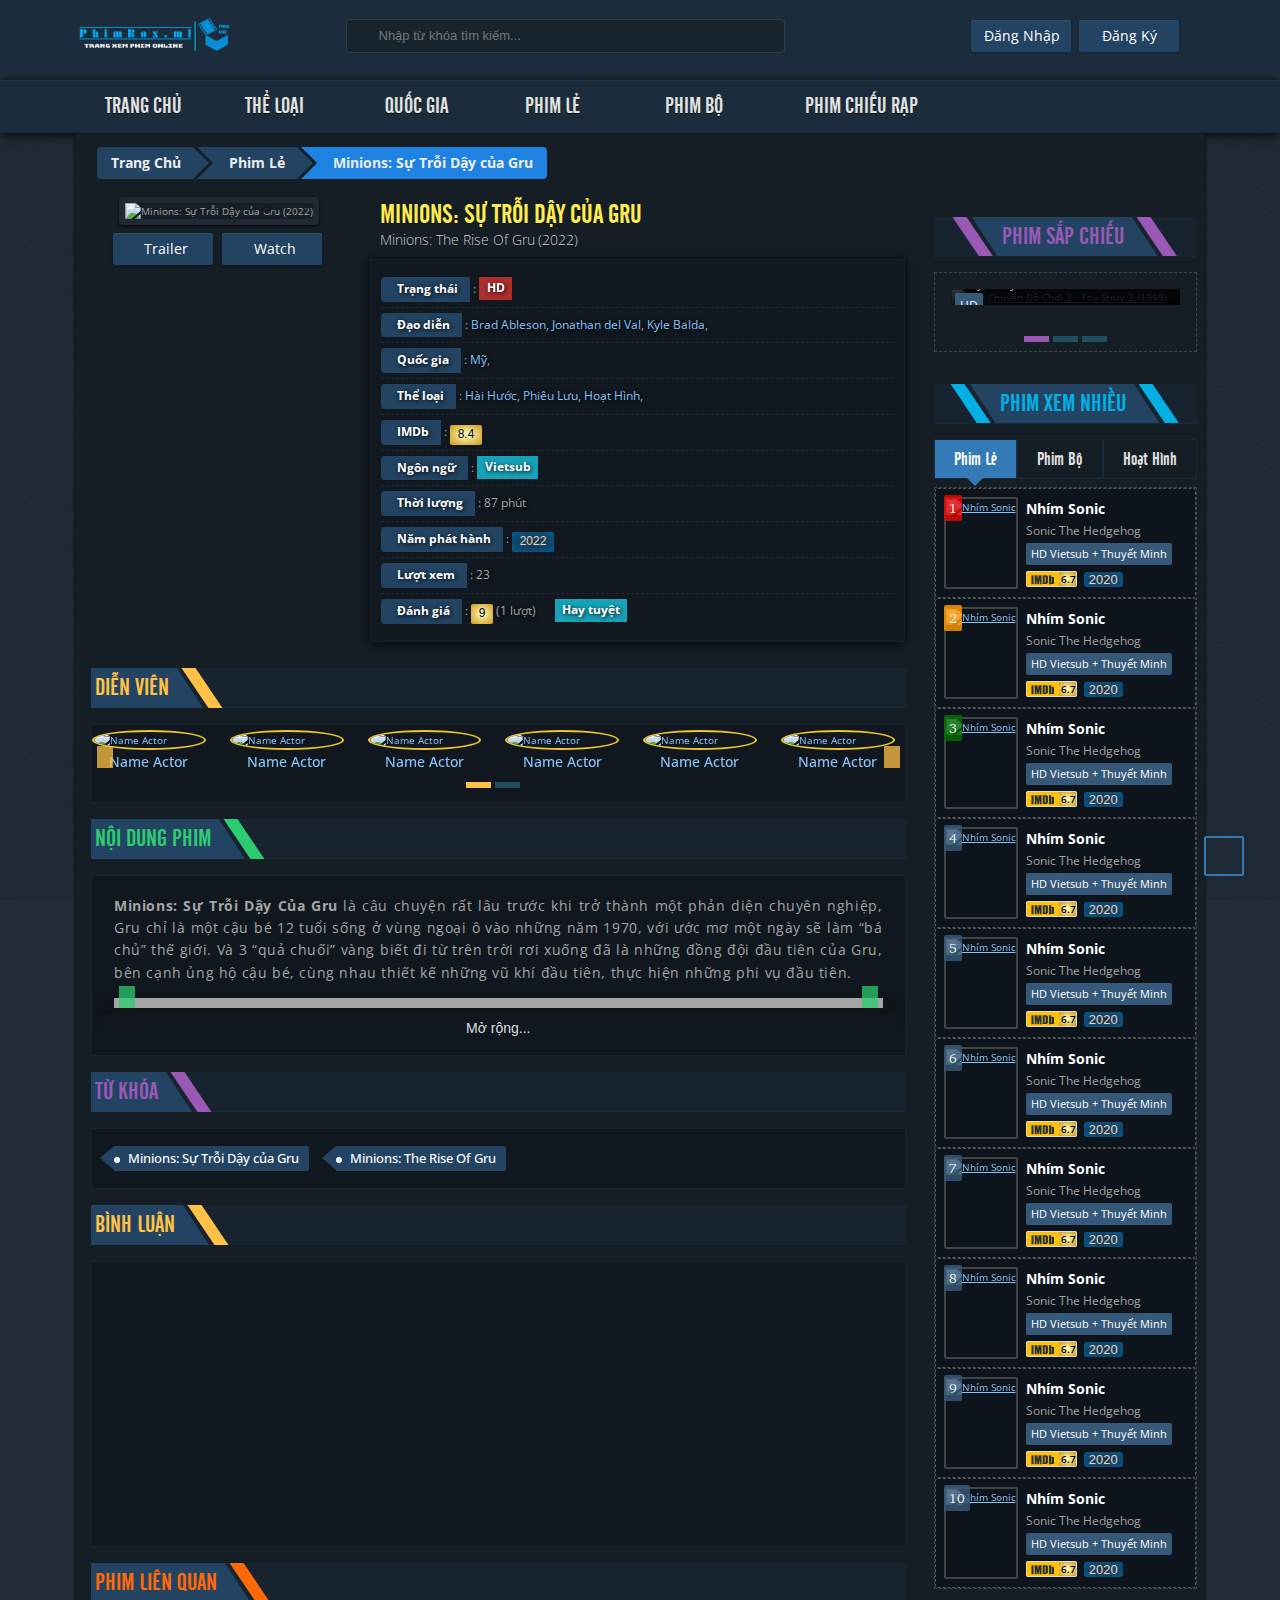
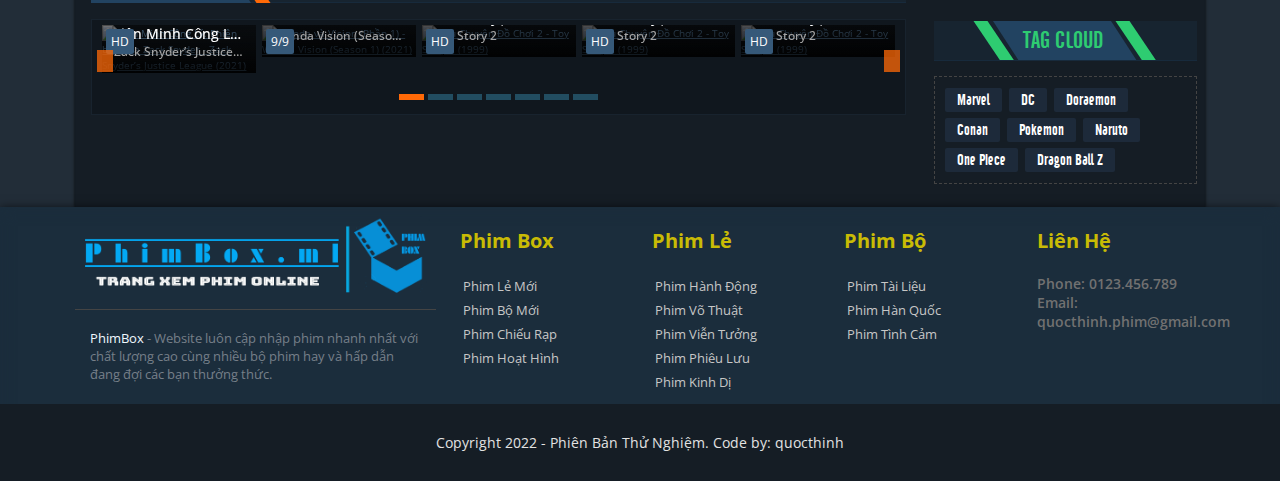
==== info.html @ c16283d0 "update new page "Info"" ====
<!DOCTYPE html>
<html lang="en">

<head>
  <meta charset="UTF-8">
  <meta http-equiv="X-UA-Compatible" content="IE=edge">
  <meta name="viewport" content="width=device-width, initial-scale=1.0">
  <title>Trang chủ</title>
  <link rel="stylesheet" href="https://cdnjs.cloudflare.com/ajax/libs/normalize/8.0.1/normalize.min.css" integrity="sha512-NhSC1YmyruXifcj/KFRWoC561YpHpc5Jtzgvbuzx5VozKpWvQ+4nXhPdFgmx8xqexRcpAglTj9sIBWINXa8x5w==" crossorigin="anonymous" referrerpolicy="no-referrer">
  <link href="https://fonts.googleapis.com/css2?family=Open+Sans:wght@300;400;500;600;700;800&family=Charis+SIL&display=swap" rel="stylesheet">
  <link rel="stylesheet" href="https://cdnjs.cloudflare.com/ajax/libs/OwlCarousel2/2.3.4/assets/owl.carousel.min.css" integrity="sha512-tS3S5qG0BlhnQROyJXvNjeEM4UpMXHrQfTGmbQ1gKmelCxlSEBUaxhRBj/EFTzpbP4RVSrpEikbmdJobCvhE3g==" crossorigin="anonymous" referrerpolicy="no-referrer">
  <link rel="stylesheet" href="https://cdnjs.cloudflare.com/ajax/libs/OwlCarousel2/2.3.4/assets/owl.theme.default.min.css" integrity="sha512-sMXtMNL1zRzolHYKEujM2AqCLUR9F2C4/05cdbxjjLSRvMQIciEPCQZo++nk7go3BtSuK9kfa/s+a4f4i5pLkw==" crossorigin="anonymous" referrerpolicy="no-referrer">
  <link rel="stylesheet" href="https://cdn.jsdelivr.net/npm/star-rating-svg@3.5.0/src/css/star-rating-svg.css">
  <link rel="stylesheet" href="./assets/css/grid.css">
  <link rel="stylesheet" href="./assets/css/base.css">
  <link rel="stylesheet" href="./assets/css/owl.theme.custom.css">
  <link rel="stylesheet" href="./assets/css/main.css">
  <link rel="stylesheet" href="./assets/css/responsive.css">
</head>

<body>
  <div class="app">
    <!-- Heading -->
    <header class="header">
      <div class="grid wide">
        <div class="header-top row">
          <div class="menu-mobile active col col-lg-0 col-md-0 col-sm-1">
            <button class="menu-mobile__btn">
              <i id="navbar-mobile__icon-list" class="iconify menu-mobile__icon" data-icon="bi:card-list"></i>
              <i id="navbar-mobile__icon-close" class="iconify menu-mobile__icon" style="display: none;" data-icon="mdi:close-box-outline"></i>
            </button>
          </div>
          <div class="header-logo col col-lg-3 col-md-6 col-sm-9">
            <a href="/" class="header-logo-link">
              <h1 class="header-logo__logo">PhimBox.ml xem phim trực tuyến chất lượng cao!</h1>
            </a>
          </div>
          <div class="search-mobile col col-lg-0 col-md-0 col-sm-1">
            <button class="search-mobile__btn">
              <i id="navbar-mobile__icon-search" class="iconify search-mobile__icon" data-icon="bx:search"></i>
              <i id="navbar-mobile__icon-close-search" class="iconify menu-mobile__icon" style="display: none;" data-icon="mdi:close-box-outline"></i>
            </button>
          </div>
          <div class="user-mobile col col-lg-0 col-md-0 col-sm-1">
            <button class="user-mobile__btn">
              <i class="iconify user-mobile__icon" data-icon="tabler:login" data-flip="horizontal"></i>
            </button>
          </div>
          <div class="header-search col col-lg-5 col-md-6 col-sm-10 col-sm-o-1 sm-hidden">
            <div class="header-search__box">
              <input type="text" placeholder="Nhập từ khóa tìm kiếm..." class="header-search__input">
              <i class="iconify header-search__icon-search" data-icon="bx:search"></i>
              <i class="iconify header-search__icon-load hidden" data-icon="eos-icons:loading"></i>
            </div>
            <ul class="header-search__results-list">
              <li class="header-search__results-item">Kết quả cho: <span>Từ khóa</span></li>
              <li class="header-search__results-item">
                <a href="#" title="Chim Ưng và Chiến Binh Mùa Đông (Phần 1) - 2/? Vietsub">
                  <div class="header-search__results-box">
                    <div class="results-box__image">
                      <img src="https://res.cloudinary.com/quocthinh-phim/image/upload/w_200,h_285/v1616231596/Poster-chim-ung-va-chien-binh-mua-dong-phan-1.jpg" alt="Chim Ưng và Chiến Binh Mùa Đông (Phần 1)">
                    </div>
                    <div class="results-box__info">
                      <span for="" class="results-box__info-name">Chim Ưng và Chiến Binh Mùa Đông (Phần 1)</span>
                      <span for="" class="results-box__info-engname">The Falcon and the Winter Soldier (Season 1)</span>
                      <span for="" class="results-box__info-status"><span>2/? - Vietsub</span></span>
                    </div>
                  </div>
                </a>
              </li>
              <li class="header-search__results-item">
                <a href="#" title="Nhím Sonic - HD Vietsub + Thuyết Minh">
                  <div class="header-search__results-box">
                    <div class="results-box__image">
                      <img src="https://res.cloudinary.com/quocthinh-phim/image/upload/w_200,h_285/v1597641287/Poster-nhim-sonic.jpg" alt="Nhím Sonic">
                    </div>
                    <div class="results-box__info">
                      <span for="" class="results-box__info-name">Nhím Sonic</span>
                      <span for="" class="results-box__info-engname">Sonic The Hedgehog</span>
                      <span for="" class="results-box__info-status"><span>HD Vietsub + Thuyết Minh</span></span>
                    </div>
                  </div>
                </a>
              </li>
              <li class="header-search__results-item">
                <a href="#" title="Ráp Phờ Đập Phá - HD Vietsub">
                  <div class="header-search__results-box">
                    <div class="results-box__image">
                      <img src="https://res.cloudinary.com/quocthinh-phim/image/upload/w_200,h_285/v1597306188/Poster-rap-pho-dap-pha.jpg" alt="Ráp Phờ Đập Phá">
                    </div>
                    <div class="results-box__info">
                      <span for="" class="results-box__info-name">Ráp Phờ Đập Phá</span>
                      <span for="" class="results-box__info-engname">Wreck It Ralph</span>
                      <span for="" class="results-box__info-status"><span>HD - Vietsub</span></span>
                    </div>
                  </div>
                </a>
              </li>
              <li class="header-search__results-item">
                <a href="#" title="Thánh Phồng Tôm (Phần 1) - Full 12/12 + OVA Vietsub">
                  <div class="header-search__results-box">
                    <div class="results-box__image">
                      <img src="https://res.cloudinary.com/quocthinh-phim/image/upload/w_200,h_285/v1597307178/Poster-thanh-phong-tom-phan-1.jpg" alt="Thánh Phồng Tôm (Phần 1)">
                    </div>
                    <div class="results-box__info">
                      <span for="" class="results-box__info-name">Thánh Phồng Tôm (Phần 1)</span>
                      <span for="" class="results-box__info-engname">One Punch Man (Season 1)</span>
                      <span for="" class="results-box__info-status"><span>Full 12/12 + OVA - Vietsub</span></span>
                    </div>
                  </div>
                </a>
              </li>
              <li class="header-search__results-item">
                <a href="#" title="	Phẩm Chất Quý Cô / Từ Khóa Tình Yêu - 16/16 Thuyết Minh">
                  <div class="header-search__results-box">
                    <div class="results-box__image">
                      <img src="https://res.cloudinary.com/quocthinh-phim/image/upload/w_200,h_285/v1613893161/Poster-pham-chat-quy-co-tu-khoa-tinh-yeu.jpg" alt="	Phẩm Chất Quý Cô / Từ Khóa Tình Yêu">
                    </div>
                    <div class="results-box__info">
                      <span for="" class="results-box__info-name"> Phẩm Chất Quý Cô / Từ Khóa Tình Yêu</span>
                      <span for="" class="results-box__info-engname">Search: WWW</span>
                      <span for="" class="results-box__info-status"><span>16/16 Thuyết Minh</span></span>
                    </div>
                  </div>
                </a>
              </li>
              <li class="header-search__results-item">
                <a href="#" title="Wanda và Vision (Phần 1) - 9/9 Vietsub + Thuyết Minh">
                  <div class="header-search__results-box">
                    <div class="results-box__image">
                      <img src="https://res.cloudinary.com/quocthinh-phim/image/upload/w_200,h_285/v1612932327/Poster-wanda-va-vision-phan-1.jpg" alt="Wanda và Vision (Phần 1)">
                    </div>
                    <div class="results-box__info">
                      <span for="" class="results-box__info-name">Wanda và Vision (Phần 1)</span>
                      <span for="" class="results-box__info-engname">Wanda Vision (Season 1)</span>
                      <span for="" class="results-box__info-status"><span>9/9 Vietsub + Thuyết Minh</span></span>
                    </div>
                  </div>
                </a>
              </li>

            </ul>
          </div>
          <div class="header-user col col-lg-4 col-md-6 col-md-o-6 col-sm-0">
            <div class="header-user__wrap-btns">
              <!-- Chua login/register -->
              <div id="btn-login" class="header-user__btn btn">
                <i class="header-user__icon iconify" data-icon="tabler:login" data-flip="horizontal"></i> <span>Đăng Nhập</span>
              </div>
              <div id="btn-register" class="header-user__btn btn">
                <i class="header-user__icon iconify" data-icon="gridicons:multiple-users"></i> <span>Đăng Ký</span>
              </div>
              <!-- Da login/register -->
              <!-- <div class="header-user__btn-notify btn">
                                <i class="iconify" data-icon="fontisto:bell-alt"></i>
                                <div class="notify-box">
                                    <h3 class="notify-box__title">Thông báo</h3>
                                    <ul class="notify-box__list">
                                        <li><span>Bạn nhận được 100 XU từ nhiệm vụ đăng nhập điểm danh mỗi ngày</span></li>
                                        <li><span>Bạn nhận được 200 XU từ nhiệm vụ cập nhật Avatar</span></li>
                                        <li><span>Chào mừng bạn đã đến với BiluTV. Hãy nhớ tên tài khoản và mật khẩu của bạn để khi tên miền webiste bị chặn bạn có thể đăng nhập lại và không bị mất dữ liệu.</span></li>
                                        <li><span>Bạn nhận được 100 XU từ nhiệm vụ đăng nhập điểm danh mỗi ngày</span></li>
                                        <li><span>Bạn nhận được 200 XU từ nhiệm vụ cập nhật Avatar</span></li>
                                        <li><span>Chào mừng bạn đã đến với BiluTV. Hãy nhớ tên tài khoản và mật khẩu của bạn để khi tên miền webiste bị chặn bạn có thể đăng nhập lại và không bị mất dữ liệu.</span></li>
                                        <li><span>Bạn nhận được 100 XU từ nhiệm vụ đăng nhập điểm danh mỗi ngày</span></li>
                                    </ul>
                                </div>
                                <div class="notify-box-arrow-up"></div>
                            </div>
                            <div class="header-user__btn-user btn">
                                <img src="./assets/images/User-avatar.png" alt="" class="header-user__btn-user-avatar">
                                <span class="header-user__btn-user-name">ahakun</span>
                                <i class="iconify header-user__btn-user-icon-down" data-icon="akar-icons:chevron-down"></i>
                                <ul class="user-box">
                                    <li><a href="#"><i class="iconify user-box__icon" data-icon="carbon:user-filled"></i><span>Thông tin tài khoản</span></a></li>
                                    <li><a href="#"><i class="iconify user-box__icon" data-icon="ph:film-script-fill"></i><span>Tủ phim</span></a></li>
                                    <li><a href="#"><i class="iconify user-box__icon" data-icon="bx:film"></i><span>Phim đang theo dõi</span></a></li>
                                    <li><a href="#"><i class="iconify user-box__icon" data-icon="dashicons:lock"></i><span>Thay đổi thông tin</span></a></li>
                                    <li><a href="#"><i class="iconify user-box__icon" data-icon="wpf:shutdown"></i><span>Đăng xuất</span></a></li>
                                </ul>
                            </div> -->
            </div>
          </div>
        </div>
      </div>
      <div class="header-navbar sm-hidden">
        <div class="grid wide">
          <div class="row">
            <nav class="col col-lg-12 col-md-12 col-sm-0 col-sm-12">
              <ul class="header-navbar__home-menu">
                <li class="header-navbar__menu-item"><a href="/" title="Trang Chủ"><i class="iconify header-navbar__menu-icon" data-icon="dashicons:admin-home"></i><span>Trang Chủ</span></a></li>
                <li class="header-navbar__menu-item dropdown">
                  <a href="javascript:;" title="Thể Loại"><i class="iconify header-navbar__menu-icon" data-icon="dashicons:category"></i><span>Thể Loại</span><span class="iconify header-navbar__menu-icon-down" data-icon="bi:caret-down-fill"></span></a>
                  <ul class="dropdown-list sm-hidden">
                    <li><a href="#" title="Cổ Trang - Thần Thoại">Cổ Trang - Thần Thoại</a></li>
                    <li><a href="#" title="Phim 18+">Phim 18+</a></li>
                    <li><a href="#" title="Truyền hình">Truyền hình</a></li>
                    <li><a href="#" title="Kinh Dị">Kinh Dị</a></li>
                    <li><a href="#" title="Anime">Anime</a></li>
                    <li><a href="#" title="Lãng mạn">Lãng mạn</a></li>
                    <li><a href="#" title="Hành Động">Hành Động</a></li>
                    <li><a href="#" title="Tình Cảm">Tình Cảm</a></li>
                    <li><a href="#" title="Phiêu Lưu">Phiêu Lưu</a></li>
                    <li><a href="#" title="Hoạt Hình">Hoạt Hình</a></li>
                    <li><a href="#" title="Võ Thuật">Võ Thuật</a></li>
                    <li><a href="#" title="Hài Hước">Hài Hước</a></li>
                    <li><a href="#" title="Âm nhạc">Âm nhạc</a></li>
                    <li><a href="#" title="Tâm Lý">Tâm Lý</a></li>
                    <li><a href="#" title="Học Đường">Học Đường</a></li>
                    <li><a href="#" title="Tài liệu">Tài liệu</a></li>
                    <li><a href="#" title="Hình Sự">Hình Sự</a></li>
                    <li><a href="#" title="Viễn Tưởng">Viễn Tưởng</a></li>
                    <li><a href="#" title="Gia đình">Gia đình</a></li>
                    <li><a href="#" title="Thần Thoại">Thần Thoại</a></li>
                    <li><a href="#" title="Chiến Tranh">Chiến Tranh</a></li>
                    <li><a href="#" title="Shows">Shows</a></li>
                    <li><a href="#" title="Cổ Trang">Cổ Trang</a></li>
                  </ul>
                </li>
                <li class="header-navbar__menu-item dropdown">
                  <a href="javascript:;" title="Quốc Gia"><i class="iconify header-navbar__menu-icon" data-icon="ion:earth"></i><span>Quốc Gia</span><span class="iconify header-navbar__menu-icon-down" data-icon="bi:caret-down-fill"></span></a>
                  <ul class="dropdown-list sm-hidden">
                    <li><a href="#" title="Việt Nam">Việt Nam</a></li>
                    <li><a href="#" title="Úc">Úc</a></li>
                    <li><a href="#" title="Canada">Canada</a></li>
                    <li><a href="#" title="Châu Á">Châu Á</a></li>
                    <li><a href="#" title="Anh">Anh</a></li>
                    <li><a href="#" title="Nga">Nga</a></li>
                    <li><a href="#" title="Pháp">Pháp</a></li>
                    <li><a href="#" title="Châu Âu">Châu Âu</a></li>
                    <li><a href="#" title="Trung Quốc">Trung Quốc</a></li>
                    <li><a href="#" title="Hàn Quốc">Hàn Quốc</a></li>
                    <li><a href="#" title="Đài Loan">Đài Loan</a></li>
                    <li><a href="#" title="Hồng Kông">Hồng Kông</a></li>
                    <li><a href="#" title="Nhật Bản">Nhật Bản</a></li>
                    <li><a href="#" title="Mỹ">Mỹ</a></li>
                    <li><a href="#" title="Thái Lan">Thái Lan</a></li>
                    <li><a href="#" title="Ấn Độ">Ấn Độ</a></li>
                  </ul>
                </li>
                <li class="header-navbar__menu-item"><a href="" title="Phim lẻ"><i class="iconify header-navbar__menu-icon" data-icon="bx:film"></i><span>Phim lẻ</span></a></li>
                <li class="header-navbar__menu-item"><a href="" title="Phim Bộ"><i class="iconify header-navbar__menu-icon" data-icon="mdi:filmstrip-box-multiple"></i><span>Phim Bộ</span></a></li>
                <li class="header-navbar__menu-item"><a href="" title="Phim Chiếu Rạp"><i class="iconify header-navbar__menu-icon" data-icon="iconoir:cinema-old"></i><span>Phim Chiếu Rạp</span></a></li>
              </ul>
            </nav>

          </div>
        </div>
      </div>
    </header>
    <!--  Container -->
    <div class="container grid wide">
      <div class="row sm-gutter">
        <div class="breadcrumb-wrap col col-lg-12 col-md-12 col-sm-12">
          <ul class="breadcrumb">
            <li><a href="#"><i class="iconify" data-icon="dashicons:admin-home"></i>Trang Chủ</a></li>
            <li><a href="#">Phim Lẻ</a></li>
            <li class="active"><a href="#">Minions: Sự Trỗi Dậy của Gru</a></li>
          </ul>
        </div>
        <main class="main-content col col-lg-9 col-md-9 col-sm-12">
          <section class="xpo-film-info row lg-gutter">
            <div class="xpo-film-info__poster col col-lg-4 col-md-4 col-sm-12">
              <div class="poster__thumb">
                <img src="https://www.themoviedb.org/t/p/original/9RgrJSxt638Gc6KgQPHYBsK64lT.jpg" alt="Minions: Sự Trỗi Dậy của Gru (2022)">
                <button title="Theo dõi phim" class="poster__follow">
                  <i class="iconify" data-icon="mdi:movie-open-plus" data-icon-add="mdi:movie-open-plus" data-icon-remove="mdi:movie-open-remove"></i></i>
                  <span class="poster__follow-label" data-msg-add="Theo dõi phim" data-msg-remove="Bỏ theo dõi phim">Theo dõi phim</span>
                </button>
                <button title="Thêm vào tủ phim" class="poster__bookmark">
                  <i class="iconify" data-icon="ic:baseline-bookmark-add" data-icon-add="ic:baseline-bookmark-add" data-icon-remove="fe:trash"></i>
                  <span class="poster__bookmark-label" data-msg-add="Thêm vào tủ phim" data-msg-remove="Xóa khỏi tủ phim">Thêm vào tủ phim</span>
                </button>
              </div>
              <div class="btn-wrap">
                <a class="btn" onclick="showTrailer();"><i class="iconify" data-icon="bi:camera-reels-fill"></i>Trailer</a>
                <a class="btn"><i class="iconify" data-icon="fa6-solid:play"></i>Watch</a>
              </div>
              <!-- Trailer Modal Popup -->
              <div id="trailer-popup" class="modal modal-lg hidden">
                <div class="modal-overlay"></div>
                <div class="modal-dialog">
                  <div class="modal-content">
                    <div class="modal-header">
                      <h5 class="modal-title">Trailer "Minions: Sự Trỗi Dậy của Gru"</h5>
                      <button class="modal-close-btn">
                        <span>&times;</span>
                      </button>
                    </div>
                    <div class="modal-body">
                      <div class="embed-container">
                        <iframe class="embed-item" src="https://www.youtube.com/embed/SC7BfxpWieM" title="YouTube video player" frameborder="0" allow="accelerometer; autoplay; clipboard-write; encrypted-media; gyroscope; picture-in-picture" allowfullscreen></iframe>
                      </div>
                    </div>
                  </div>
                </div>
              </div>
            </div>
            <div class="xpo-film-info__info col col-lg-8 col-md-8 col-sm-12">
              <div class="info__film-title">
                <span class="info__film-title__name">Minions: Sự Trỗi Dậy của Gru</span>
                <span class="info__film-title__original-name">Minions: The Rise Of Gru</span>
                <span class="info__film-title__year"> (2022) </span>
              </div>
              <ul class="info__list-info-group">
                <li class="info__list-info-group__item">
                  <span class="item-title"><i class="iconify" data-icon="fluent:status-24-filled"></i>Trạng thái</span> : <span class="label label-danger">HD</span>
                </li>
                <li class="info__list-info-group__item">
                  <span class="item-title"><i class="iconify" data-icon="bxs:user"></i>Đạo diễn</span> : <a href="#" title="Brad Ableson">Brad Ableson</a>, <a href="#" title="Jonathan del Val">Jonathan del Val</a>, <a href="#" title="Kyle Balda">Kyle Balda</a>,
                </li>
                <li class="info__list-info-group__item">
                  <span class="item-title"><i class="iconify" data-icon="ri:global-line"></i>Quốc gia</span> : <a href="#" title="Mỹ">Mỹ</a>,
                </li>
                <li class="info__list-info-group__item">
                  <span class="item-title"><i class="iconify" data-icon="fluent:archive-24-filled"></i>Thể loại</span> : <a href="#" title="Hài Hước">Hài Hước</a>, <a href="#" title="Phiêu Lưu">Phiêu Lưu</a>, <a href="#" title="Hoạt Hình">Hoạt Hình</a>,
                </li>
                <li class="info__list-info-group__item">
                  <span class="item-title"><i class="iconify" data-icon="bxl:imdb"></i>IMDb</span> : <span class="label label-gradient-warning">8.4</span>
                </li>
                <li class="info__list-info-group__item">
                  <span class="item-title"><i class="iconify" data-icon="bi:translate"></i>Ngôn ngữ</span> : <span class="label label-info">Vietsub</span>
                </li>
                <li class="info__list-info-group__item">
                  <span class="item-title"><i class="iconify" data-icon="fluent:clock-12-regular"></i>Thời lượng</span> : 87 phút
                </li>
                <li class="info__list-info-group__item">
                  <span class="item-title"><i class="iconify" data-icon="uil:calender"></i>Năm phát hành</span> : <span class="label label-gradient-primary">2022</span>
                </li>
                <li class="info__list-info-group__item">
                  <span class="item-title"><i class="iconify" data-icon="fa-solid:eye"></i>Lượt xem</span> : 23
                </li>
                <li class="info__list-info-group__item">
                  <span class="item-title"><i class="iconify" data-icon="fluent:vote-24-filled"></i>Đánh giá</span> : <span class="label label-gradient-warning">9</span> (1 lượt)
                  <span class="rating">
                    <span id="film-rating"></span><span class="label label-info rating-label"></span>
                  </span>
                </li>
              </ul>
            </div>
          </section>
          <section class="xpo-film-cast xpo-yellow">
            <div class="section-bar">
              <h2 class="section-bar__title"><span>
                  <i class="iconify section-bar__icon" data-icon="fa-solid:user-friends"></i></i> Diễn viên</span><i class="skew-left"></i>
              </h2>
            </div>
            <ul class="xpo-list-cast htmlwrap owl-carousel owl-theme">
              <li class="xpo-list-cast__item">
                <a href="#" title="Name Actor" class="actor-profile">
                  <div class="actor-avatar">
                    <img src="https://i.imgur.com/7uQkORu.png" alt="Name Actor">
                  </div>
                  <div class="actor-name">
                    <span>Name Actor</span>
                  </div>
                </a>
              </li>
              <li class="xpo-list-cast__item">
                <a href="#" title="Name Actor" class="actor-profile">
                  <div class="actor-avatar">
                    <img src="https://i.imgur.com/7uQkORu.png" alt="Name Actor">
                  </div>
                  <div class="actor-name">
                    <span>Name Actor</span>
                  </div>
                </a>
              </li>
              <li class="xpo-list-cast__item">
                <a href="#" title="Name Actor" class="actor-profile">
                  <div class="actor-avatar">
                    <img src="https://i.imgur.com/7uQkORu.png" alt="Name Actor">
                  </div>
                  <div class="actor-name">
                    <span>Name Actor</span>
                  </div>
                </a>
              </li>
              <li class="xpo-list-cast__item">
                <a href="#" title="Name Actor" class="actor-profile">
                  <div class="actor-avatar">
                    <img src="https://i.imgur.com/7uQkORu.png" alt="Name Actor">
                  </div>
                  <div class="actor-name">
                    <span>Name Actor</span>
                  </div>
                </a>
              </li>
              <li class="xpo-list-cast__item">
                <a href="#" title="Name Actor" class="actor-profile">
                  <div class="actor-avatar">
                    <img src="https://i.imgur.com/7uQkORu.png" alt="Name Actor">
                  </div>
                  <div class="actor-name">
                    <span>Name Actor</span>
                  </div>
                </a>
              </li>
              <li class="xpo-list-cast__item">
                <a href="#" title="Name Actor" class="actor-profile">
                  <div class="actor-avatar">
                    <img src="https://i.imgur.com/7uQkORu.png" alt="Name Actor">
                  </div>
                  <div class="actor-name">
                    <span>Name Actor</span>
                  </div>
                </a>
              </li>
              <li class="xpo-list-cast__item">
                <a href="#" title="Name Actor" class="actor-profile">
                  <div class="actor-avatar">
                    <img src="https://i.imgur.com/7uQkORu.png" alt="Name Actor">
                  </div>
                  <div class="actor-name">
                    <span>Name Actor</span>
                  </div>
                </a>
              </li>
              <li class="xpo-list-cast__item">
                <a href="#" title="Name Actor" class="actor-profile">
                  <div class="actor-avatar">
                    <img src="https://i.imgur.com/7uQkORu.png" alt="Name Actor">
                  </div>
                  <div class="actor-name">
                    <span>Name Actor</span>
                  </div>
                </a>
              </li>
              <li class="xpo-list-cast__item">
                <a href="#" title="Name Actor" class="actor-profile">
                  <div class="actor-avatar">
                    <img src="https://i.imgur.com/7uQkORu.png" alt="Name Actor">
                  </div>
                  <div class="actor-name">
                    <span>Name Actor</span>
                  </div>
                </a>
              </li>
            </ul>
          </section>
          <section class="xpo-film-content xpo-green">
            <div class="section-bar">
              <h2 class="section-bar__title"><span>
                  <i class="iconify section-bar__icon" data-icon="eos-icons:content-modified"></i></i> Nội Dung Phim</span><i class="skew-left"></i>
              </h2>
            </div>
            <div class="htmlwrap">
              <div class="xpo-film-content__box collapse">
                <div class="xpo-film-content__text">
                  <p><b>Minions: Sự Trỗi Dậy Của Gru</b> là câu chuyện rất lâu trước khi trở thành một phản diện chuyên nghiệp, Gru chỉ là một cậu bé 12 tuổi sống ở vùng ngoại ô vào những năm 1970, với ước mơ một ngày sẽ làm “bá chủ” thế giới. Và 3 “quả chuối” vàng biết đi từ trên trời rơi xuống đã là những đồng đội đầu tiên của Gru, bên cạnh ủng hộ cậu bé, cùng nhau thiết kế những vũ khí đầu tiên, thực hiện những phi vụ đầu tiên.</p>
                </div>
                <div class="xpo-film-content__images owl-carousel owl-theme">
                  <img src="https://www.themoviedb.org/t/p/original/qTkJ6kbTeSjqfHCFCmWnfWZJOtm.jpg" alt="">
                  <img src="https://www.themoviedb.org/t/p/original/xTlS9bIu8ER5QlW1d1ytiwA8TWF.jpg" alt="">
                  <img src="https://www.themoviedb.org/t/p/original/2gGVdr0BcKzma68SW2jpZfJtOlB.jpg" alt="">
                </div>
              </div>
              <div class="xpo-film-content__btn-toggle">
                <button class="show-more" data-showmore="Mở rộng..." data-showless="Thu gọn...">Mở rộng...</button>
              </div>
            </div>

          </section>
          <section class="xpo-film-tags xpo-violet">
            <div class="section-bar">
              <h2 class="section-bar__title"><span>
                  <i class="iconify section-bar__icon" data-icon="fa-solid:hashtag"></i></i> Từ khóa</span><i class="skew-left"></i>
              </h2>
            </div>
            <div class="htmlwrap">
              <ul class="film-tags-list">
                <li class="film-tags-item">Minions: Sự Trỗi Dậy của Gru</li>
                <li class="film-tags-item">Minions: The Rise Of Gru</li>
              </ul>
            </div>
          </section>
          <section class="xpo-film-comment xpo-yellow">
            <div class="section-bar">
              <h2 class="section-bar__title"><span>
                  <i class="iconify section-bar__icon" data-icon="fluent:comment-edit-20-filled"></i></i> Bình luận</span><i class="skew-left"></i>
              </h2>
            </div>
            <div class="xpo-film-comment__iframe htmlwrap">
              <iframe src="https://www.powr.io/comments/u/6be94545_1659623763#platform=iframe" style="width:100%;" height="270px" frameborder="0"></iframe>
            </div>
          </section>
          <section class="xpo-film-related xpo-orange">
            <div class="section-bar">
              <h2 class="section-bar__title"><span>
                  <i class="iconify section-bar__icon" data-icon="ri:movie-2-fill"></i></i> Phim Liên Quan</span><i class="skew-left"></i>
              </h2>
            </div>
            <div id="xpo-film-related__list" class="htmlwrap owl-carousel owl-theme xpo-box">
              <div class="item">
                <div class="xpo-item">
                  <a class="xpo-thumb" href="#" title="Liên Minh Công Lý: Phiên bản của Zack Snyder - Zack Snyder’s Justice League (2021)">
                    <img src="https://res.cloudinary.com/quocthinh-phim/image/upload/w_200,h_285/v1616846455/Poster-lien-minh-cong-ly-phien-ban-cua-zack-snyder.jpg" alt="Liên Minh Công Lý: Phiên bản của Zack Snyder - Zack Snyder’s Justice League (2021)">
                    <span class="xpo-status">HD</span>
                    <span class="xpo-year">2021</span>
                    <span class="xpo-language">Vietsub</span>
                    <div class="xpo-icon-overlay"></div>
                  </a>
                  <div class="xpo-content">
                    <div class="xpo-content__name">
                      <h3 class="xpo-vn-name">
                        <a href="#" title="Liên Minh Công Lý: Phiên bản của Zack Snyder - Zack Snyder’s Justice League (2021)">Liên Minh Công Lý: Phiên bản của Zack Snyder - Zack Snyder’s Justice League (2021)</a>
                      </h3>
                      <p class="xpo-original-name">Zack Snyder’s Justice League</p>
                    </div>
                  </div>
                  <div class="xpo-mini-info__data" style="display:none;" data-name="Zack Snyder’s Justice League (2021)" data-original-name="Zack Snyder’s Justice League" data-imdb="8.4" data-duration="242 phút" data-year="2021" data-short-description="Bản Justice League dài 4 tiếng của đạo diễn Zack Snyder là bản dựng mang đúng phong cách Snyder - một trong những nhà sáng tạo quan trọng của vũ trụ siêu anh hùng DC với tầm nhìn xa và giọng kể riêng" data-countries="Mỹ," data-categories="Hình Sự, Hài Hước, Tâm Lý," data-actors="Tom Hanks, Tim Allen, Joan Cusack, Kelsey Grammer,"></div>
                </div>
              </div>
              <div class="item">
                <div class="xpo-item">
                  <a class="xpo-thumb" href="#" title="Wanda và Vision (Phần 1) - Wanda Vision (Season 1) (2021)">
                    <img src="https://res.cloudinary.com/quocthinh-phim/image/upload/w_200,h_285/v1612932327/Poster-wanda-va-vision-phan-1.jpg" alt="Wanda và Vision (Phần 1) - Wanda Vision (Season 1) (2021)">
                    <span class="xpo-status">9/9</span>
                    <span class="xpo-year">1999</span>
                    <span class="xpo-language">Vietsub + Thuyết Minh</span>
                    <div class="xpo-icon-overlay"></div>
                  </a>
                  <div class="xpo-content">
                    <div class="xpo-content__name">
                      <h3 class="xpo-vn-name">
                        <a href="#" title="Wanda và Vision (Phần 1) - Wanda Vision (Season 1) (2021)">Wanda và Vision (Phần 1)</a>
                      </h3>
                      <p class="xpo-original-name">Wanda Vision (Season 1)</p>
                    </div>
                  </div>
                  <div class="xpo-mini-info__data" style="display:none;" data-name="Wanda và Vision (Phần 1)" data-original-name="Wanda Vision (Season 1)" data-imdb="8.4" data-duration="32 phút/tập" data-year="2021" data-short-description="Bộ phim pha trộn giữa phong cách phim sitcom cổ điển với MCU. Wanda Maximoff và Vision - hai con người với năng lực siêu nhiên đang có cuộc sống vô cùng lí tưởng ở vùng ngoại ô, lại bắt đầu nảy sinh những nghi ngờ về đối phương" data-countries="Mỹ," data-categories="Hình Sự, Hài Hước, Tâm Lý," data-actors="Tom Hanks, Tim Allen, Joan Cusack, Kelsey Grammer,"></div>
                </div>
              </div>
              <div class="item">
                <div class="xpo-item">
                  <a class="xpo-thumb" href="#" title="Câu Chuyện Đồ Chơi 2 - Toy Story 2 (1999)">
                    <img src="https://res.cloudinary.com/quocthinh-phim/image/upload/w_200,h_285/v1612969196/Poster-cau-chuyen-do-choi-2.jpg" alt="Câu Chuyện Đồ Chơi 2 - Toy Story 2 (1999)">
                    <span class="xpo-status">HD</span>
                    <span class="xpo-year">1999</span>
                    <span class="xpo-language">Vietsub + Thuyết Minh</span>
                    <div class="xpo-icon-overlay"></div>
                  </a>
                  <div class="xpo-content">
                    <div class="xpo-content__name">
                      <h3 class="xpo-vn-name">
                        <a href="#" title="Câu Chuyện Đồ Chơi 2 - Toy Story 2 (1999)">Câu Chuyện Đồ Chơi 2</a>
                      </h3>
                      <p class="xpo-original-name">Toy Story 2</p>
                    </div>

                    <div class="xpo-mini-info__data" style="display:none;" data-name="Câu Chuyện Đồ Chơi 2" data-original-name="Toy Story 2" data-imdb="6.7" data-duration="103 phút" data-year="1999" data-short-description="Câu Chuyện Đồ Chơi 2 ở phần này phim hoạt hình câu chuyện đồ chơi tiếp tục giới thiệu với khán giả cuộc phiêu lưu của Woody và Buzz khi chủ nhân Andy của chúng vắng nhà. Lần này cả hai biết được nguồn gốc và giá trị thật của mình. Nhưng khi biết được già trị của mình thì Woody đã bị một trong những kẻ sưu tầm đồ chơi nắm giữ. Woody là một món đồ chơi rất có giá trị cho những người kẻ biết nhìn đồ chơi , và những kẻ tham lam xấu xa, liệu Woody có thoát khỏi tay bọn người sưu tầm đồ chơi đó không? Hãy đón xem phim hoạt hình Câu Chuyện Đồ Chơi 2." data-countries="Mỹ," data-categories="Phiêu Lưu, Hài Hước, Hoạt Hình," data-actors="Tom Hanks, Tim Allen, Joan Cusack, Kelsey Grammer,"></div>
                  </div>
                </div>
              </div>
              <div class="item">
                <div class="xpo-item">
                  <a class="xpo-thumb" href="#" title="Câu Chuyện Đồ Chơi 2 - Toy Story 2 (1999)">
                    <img src="https://res.cloudinary.com/quocthinh-phim/image/upload/w_200,h_285/v1612969196/Poster-cau-chuyen-do-choi-2.jpg" alt="Câu Chuyện Đồ Chơi 2 - Toy Story 2 (1999)">
                    <span class="xpo-status">HD</span>
                    <span class="xpo-year">1999</span>
                    <span class="xpo-language">Vietsub + Thuyết Minh</span>
                    <div class="xpo-icon-overlay"></div>
                  </a>
                  <div class="xpo-content">
                    <div class="xpo-content__name">
                      <h3 class="xpo-vn-name">
                        <a href="#" title="Câu Chuyện Đồ Chơi 2 - Toy Story 2 (1999)">Câu Chuyện Đồ Chơi 2</a>
                      </h3>
                      <p class="xpo-original-name">Toy Story 2</p>
                    </div>
                  </div>
                  <div class="xpo-mini-info__data" style="display:none;" data-name="Câu Chuyện Đồ Chơi 2" data-original-name="Toy Story 2" data-imdb="6.7" data-duration="103 phút" data-year="1999" data-short-description="Câu Chuyện Đồ Chơi 2 ở phần này phim hoạt hình câu chuyện đồ chơi tiếp tục giới thiệu với khán giả cuộc phiêu lưu của Woody và Buzz khi chủ nhân Andy của chúng vắng nhà. Lần này cả hai biết được nguồn gốc và giá trị thật của mình. Nhưng khi biết được già trị của mình thì Woody đã bị một trong những kẻ sưu tầm đồ chơi nắm giữ. Woody là một món đồ chơi rất có giá trị cho những người kẻ biết nhìn đồ chơi , và những kẻ tham lam xấu xa, liệu Woody có thoát khỏi tay bọn người sưu tầm đồ chơi đó không? Hãy đón xem phim hoạt hình Câu Chuyện Đồ Chơi 2." data-countries="Mỹ," data-categories="Phiêu Lưu, Hài Hước, Hoạt Hình," data-actors="Tom Hanks, Tim Allen, Joan Cusack, Kelsey Grammer,"></div>
                </div>
              </div>
              <div class="item">
                <div class="xpo-item">
                  <a class="xpo-thumb" href="#" title="Câu Chuyện Đồ Chơi 2 - Toy Story 2 (1999)">
                    <img src="https://res.cloudinary.com/quocthinh-phim/image/upload/w_200,h_285/v1612969196/Poster-cau-chuyen-do-choi-2.jpg" alt="Câu Chuyện Đồ Chơi 2 - Toy Story 2 (1999)">
                    <span class="xpo-status">HD</span>
                    <span class="xpo-year">1999</span>
                    <span class="xpo-language">Vietsub + Thuyết Minh</span>
                    <div class="xpo-icon-overlay"></div>
                  </a>
                  <div class="xpo-content">
                    <div class="xpo-content__name">
                      <h3 class="xpo-vn-name">
                        <a href="#" title="Câu Chuyện Đồ Chơi 2 - Toy Story 2 (1999)">Câu Chuyện Đồ Chơi 2</a>
                      </h3>
                      <p class="xpo-original-name">Toy Story 2</p>
                    </div>
                  </div>
                  <div class="xpo-mini-info__data" style="display:none;" data-name="Câu Chuyện Đồ Chơi 2" data-original-name="Toy Story 2" data-imdb="6.7" data-duration="103 phút" data-year="1999" data-short-description="Câu Chuyện Đồ Chơi 2 ở phần này phim hoạt hình câu chuyện đồ chơi tiếp tục giới thiệu với khán giả cuộc phiêu lưu của Woody và Buzz khi chủ nhân Andy của chúng vắng nhà. Lần này cả hai biết được nguồn gốc và giá trị thật của mình. Nhưng khi biết được già trị của mình thì Woody đã bị một trong những kẻ sưu tầm đồ chơi nắm giữ. Woody là một món đồ chơi rất có giá trị cho những người kẻ biết nhìn đồ chơi , và những kẻ tham lam xấu xa, liệu Woody có thoát khỏi tay bọn người sưu tầm đồ chơi đó không? Hãy đón xem phim hoạt hình Câu Chuyện Đồ Chơi 2." data-countries="Mỹ," data-categories="Phiêu Lưu, Hài Hước, Hoạt Hình," data-actors="Tom Hanks, Tim Allen, Joan Cusack, Kelsey Grammer,"></div>
                </div>
              </div>
              <div class="item">
                <div class="xpo-item">
                  <a class="xpo-thumb" href="#" title="Câu Chuyện Đồ Chơi 2 - Toy Story 2 (1999)">
                    <img src="https://res.cloudinary.com/quocthinh-phim/image/upload/w_200,h_285/v1612969196/Poster-cau-chuyen-do-choi-2.jpg" alt="Câu Chuyện Đồ Chơi 2 - Toy Story 2 (1999)">
                    <span class="xpo-status">HD</span>
                    <span class="xpo-year">1999</span>
                    <span class="xpo-language">Vietsub + Thuyết Minh</span>
                    <div class="xpo-icon-overlay"></div>
                  </a>
                  <div class="xpo-content">
                    <div class="xpo-content__name">
                      <h3 class="xpo-vn-name">
                        <a href="#" title="Câu Chuyện Đồ Chơi 2 - Toy Story 2 (1999)">Câu Chuyện Đồ Chơi 2</a>
                      </h3>
                      <p class="xpo-original-name">Toy Story 2</p>
                    </div>
                  </div>
                  <div class="xpo-mini-info__data" style="display:none;" data-name="Câu Chuyện Đồ Chơi 2" data-original-name="Toy Story 2" data-imdb="6.7" data-duration="103 phút" data-year="1999" data-short-description="Câu Chuyện Đồ Chơi 2 ở phần này phim hoạt hình câu chuyện đồ chơi tiếp tục giới thiệu với khán giả cuộc phiêu lưu của Woody và Buzz khi chủ nhân Andy của chúng vắng nhà. Lần này cả hai biết được nguồn gốc và giá trị thật của mình. Nhưng khi biết được già trị của mình thì Woody đã bị một trong những kẻ sưu tầm đồ chơi nắm giữ. Woody là một món đồ chơi rất có giá trị cho những người kẻ biết nhìn đồ chơi , và những kẻ tham lam xấu xa, liệu Woody có thoát khỏi tay bọn người sưu tầm đồ chơi đó không? Hãy đón xem phim hoạt hình Câu Chuyện Đồ Chơi 2." data-countries="Mỹ," data-categories="Phiêu Lưu, Hài Hước, Hoạt Hình," data-actors="Tom Hanks, Tim Allen, Joan Cusack, Kelsey Grammer,"></div>
                </div>
              </div>
              <div class="item">
                <div class="xpo-item">
                  <a class="xpo-thumb" href="#" title="Câu Chuyện Đồ Chơi 2 - Toy Story 2 (1999)">
                    <img src="https://res.cloudinary.com/quocthinh-phim/image/upload/w_200,h_285/v1612969196/Poster-cau-chuyen-do-choi-2.jpg" alt="Câu Chuyện Đồ Chơi 2 - Toy Story 2 (1999)">
                    <span class="xpo-status">HD</span>
                    <span class="xpo-year">1999</span>
                    <span class="xpo-language">Vietsub + Thuyết Minh</span>
                    <div class="xpo-icon-overlay"></div>
                  </a>
                  <div class="xpo-content">
                    <div class="xpo-content__name">
                      <h3 class="xpo-vn-name">
                        <a href="#" title="Câu Chuyện Đồ Chơi 2 - Toy Story 2 (1999)">Câu Chuyện Đồ Chơi 2</a>
                      </h3>
                      <p class="xpo-original-name">Toy Story 2</p>
                    </div>
                  </div>
                  <div class="xpo-mini-info__data" style="display:none;" data-name="Câu Chuyện Đồ Chơi 2" data-original-name="Toy Story 2" data-imdb="6.7" data-duration="103 phút" data-year="1999" data-short-description="Câu Chuyện Đồ Chơi 2 ở phần này phim hoạt hình câu chuyện đồ chơi tiếp tục giới thiệu với khán giả cuộc phiêu lưu của Woody và Buzz khi chủ nhân Andy của chúng vắng nhà. Lần này cả hai biết được nguồn gốc và giá trị thật của mình. Nhưng khi biết được già trị của mình thì Woody đã bị một trong những kẻ sưu tầm đồ chơi nắm giữ. Woody là một món đồ chơi rất có giá trị cho những người kẻ biết nhìn đồ chơi , và những kẻ tham lam xấu xa, liệu Woody có thoát khỏi tay bọn người sưu tầm đồ chơi đó không? Hãy đón xem phim hoạt hình Câu Chuyện Đồ Chơi 2." data-countries="Mỹ," data-categories="Phiêu Lưu, Hài Hước, Hoạt Hình," data-actors="Tom Hanks, Tim Allen, Joan Cusack, Kelsey Grammer,"></div>
                </div>
              </div>
            </div>
          </section>
        </main>
        <aside class="sidebar col col-lg-3 col-md-3 col-sm-12">
          <div class="sidebar-widget xpo-violet sm-hidden">
            <div class="sidebar-widget__section-bar section-bar">
              <h2 class="section-bar__title">
                <span><i class="iconify section-bar__icon" data-icon="ri:movie-line"></i> Phim Sắp Chiếu</span>
                <i class="skew-left"></i>
                <i class="skew-left"></i>
              </h2>
            </div>
            <div class="tab-container">
              <div id="xpo-sidebar-trailer" class="owl-carousel owl-theme xpo-box">
                <div class="item">
                  <div class="xpo-item">
                    <a class="xpo-thumb" href="#" title="Câu Chuyện Đồ Chơi 2 - Toy Story 2 (1999)">
                      <img src="https://res.cloudinary.com/quocthinh-phim/image/upload/w_200,h_285/v1612969196/Poster-cau-chuyen-do-choi-2.jpg" alt="Câu Chuyện Đồ Chơi 2 - Toy Story 2 (1999)">
                      <span class="xpo-status">HD</span>
                      <span class="xpo-year">1999</span>
                      <span class="xpo-language">Vietsub + Thuyết Minh</span>
                      <div class="xpo-icon-overlay"></div>
                    </a>
                    <div class="xpo-content">
                      <div class="xpo-content__name">
                        <h3 class="xpo-vn-name">
                          <a href="#" title="Câu Chuyện Đồ Chơi 2 - Toy Story 2 (1999)">Câu Chuyện Đồ Chơi 2</a>
                        </h3>
                        <p class="xpo-original-name">Toy Story 2</p>
                      </div>
                    </div>
                    <div class="xpo-mini-info__data" style="display:none;" data-name="Câu Chuyện Đồ Chơi 2" data-original-name="Toy Story 2" data-imdb="6.7" data-duration="103 phút" data-year="1999" data-short-description="Câu Chuyện Đồ Chơi 2 ở phần này phim hoạt hình câu chuyện đồ chơi tiếp tục giới thiệu với khán giả cuộc phiêu lưu của Woody và Buzz khi chủ nhân Andy của chúng vắng nhà. Lần này cả hai biết được nguồn gốc và giá trị thật của mình. Nhưng khi biết được già trị của mình thì Woody đã bị một trong những kẻ sưu tầm đồ chơi nắm giữ. Woody là một món đồ chơi rất có giá trị cho những người kẻ biết nhìn đồ chơi , và những kẻ tham lam xấu xa, liệu Woody có thoát khỏi tay bọn người sưu tầm đồ chơi đó không? Hãy đón xem phim hoạt hình Câu Chuyện Đồ Chơi 2." data-countries="Mỹ," data-categories="Phiêu Lưu, Hài Hước, Hoạt Hình," data-actors="Tom Hanks, Tim Allen, Joan Cusack, Kelsey Grammer,"></div>
                  </div>
                </div>
                <div class="item">
                  <div class="xpo-mini-info__data" style="display:none;" data-name="Câu Chuyện Đồ Chơi 2" data-original-name="Toy Story 2" data-imdb="6.7" data-duration="103 phút" data-year="1999" data-short-description="Câu Chuyện Đồ Chơi 2 ở phần này phim hoạt hình câu chuyện đồ chơi tiếp tục giới thiệu với khán giả cuộc phiêu lưu của Woody và Buzz khi chủ nhân Andy của chúng vắng nhà. Lần này cả hai biết được nguồn gốc và giá trị thật của mình. Nhưng khi biết được già trị của mình thì Woody đã bị một trong những kẻ sưu tầm đồ chơi nắm giữ. Woody là một món đồ chơi rất có giá trị cho những người kẻ biết nhìn đồ chơi , và những kẻ tham lam xấu xa, liệu Woody có thoát khỏi tay bọn người sưu tầm đồ chơi đó không? Hãy đón xem phim hoạt hình Câu Chuyện Đồ Chơi 2." data-countries="Mỹ," data-categories="Phiêu Lưu, Hài Hước, Hoạt Hình," data-actors="Tom Hanks, Tim Allen, Joan Cusack, Kelsey Grammer,"></div>
                  <div class="xpo-item">
                    <a class="xpo-thumb" href="#" title="Câu Chuyện Đồ Chơi 2 - Toy Story 2 (1999)">
                      <img src="https://res.cloudinary.com/quocthinh-phim/image/upload/w_200,h_285/v1612969196/Poster-cau-chuyen-do-choi-2.jpg" alt="Câu Chuyện Đồ Chơi 2 - Toy Story 2 (1999)">
                      <span class="xpo-status">HD</span>
                      <span class="xpo-year">1999</span>
                      <span class="xpo-language">Vietsub + Thuyết Minh</span>
                      <div class="xpo-icon-overlay"></div>
                    </a>
                    <div class="xpo-content">
                      <div class="xpo-content__name">
                        <h3 class="xpo-vn-name">
                          <a href="#" title="Câu Chuyện Đồ Chơi 2 - Toy Story 2 (1999)">Câu Chuyện Đồ Chơi 2</a>
                        </h3>
                        <p class="xpo-original-name">Toy Story 2</p>
                      </div>
                    </div>
                    <div class="xpo-mini-info__data" style="display:none;" data-name="Câu Chuyện Đồ Chơi 2" data-original-name="Toy Story 2" data-imdb="6.7" data-duration="103 phút" data-year="1999" data-short-description="Câu Chuyện Đồ Chơi 2 ở phần này phim hoạt hình câu chuyện đồ chơi tiếp tục giới thiệu với khán giả cuộc phiêu lưu của Woody và Buzz khi chủ nhân Andy của chúng vắng nhà. Lần này cả hai biết được nguồn gốc và giá trị thật của mình. Nhưng khi biết được già trị của mình thì Woody đã bị một trong những kẻ sưu tầm đồ chơi nắm giữ. Woody là một món đồ chơi rất có giá trị cho những người kẻ biết nhìn đồ chơi , và những kẻ tham lam xấu xa, liệu Woody có thoát khỏi tay bọn người sưu tầm đồ chơi đó không? Hãy đón xem phim hoạt hình Câu Chuyện Đồ Chơi 2." data-countries="Mỹ," data-categories="Phiêu Lưu, Hài Hước, Hoạt Hình," data-actors="Tom Hanks, Tim Allen, Joan Cusack, Kelsey Grammer,"></div>
                  </div>
                </div>
                <div class="item">
                  <div class="xpo-mini-info__data" style="display:none;" data-name="Câu Chuyện Đồ Chơi 2" data-original-name="Toy Story 2" data-imdb="6.7" data-duration="103 phút" data-year="1999" data-short-description="Câu Chuyện Đồ Chơi 2 ở phần này phim hoạt hình câu chuyện đồ chơi tiếp tục giới thiệu với khán giả cuộc phiêu lưu của Woody và Buzz khi chủ nhân Andy của chúng vắng nhà. Lần này cả hai biết được nguồn gốc và giá trị thật của mình. Nhưng khi biết được già trị của mình thì Woody đã bị một trong những kẻ sưu tầm đồ chơi nắm giữ. Woody là một món đồ chơi rất có giá trị cho những người kẻ biết nhìn đồ chơi , và những kẻ tham lam xấu xa, liệu Woody có thoát khỏi tay bọn người sưu tầm đồ chơi đó không? Hãy đón xem phim hoạt hình Câu Chuyện Đồ Chơi 2." data-countries="Mỹ," data-categories="Phiêu Lưu, Hài Hước, Hoạt Hình," data-actors="Tom Hanks, Tim Allen, Joan Cusack, Kelsey Grammer,"></div>
                  <div class="xpo-item">
                    <a class="xpo-thumb" href="#" title="Câu Chuyện Đồ Chơi 2 - Toy Story 2 (1999)">
                      <img src="https://res.cloudinary.com/quocthinh-phim/image/upload/w_200,h_285/v1612969196/Poster-cau-chuyen-do-choi-2.jpg" alt="Câu Chuyện Đồ Chơi 2 - Toy Story 2 (1999)">
                      <span class="xpo-status">HD</span>
                      <span class="xpo-year">1999</span>
                      <span class="xpo-language">Vietsub + Thuyết Minh</span>
                      <div class="xpo-icon-overlay"></div>
                    </a>
                    <div class="xpo-content">
                      <div class="xpo-content__name">
                        <h3 class="xpo-vn-name">
                          <a href="#" title="Câu Chuyện Đồ Chơi 2 - Toy Story 2 (1999)">Câu Chuyện Đồ Chơi 2</a>
                        </h3>
                        <p class="xpo-original-name">Toy Story 2</p>
                      </div>
                    </div>
                    <div class="xpo-mini-info__data" style="display:none;" data-name="Câu Chuyện Đồ Chơi 2" data-original-name="Toy Story 2" data-imdb="6.7" data-duration="103 phút" data-year="1999" data-short-description="Câu Chuyện Đồ Chơi 2 ở phần này phim hoạt hình câu chuyện đồ chơi tiếp tục giới thiệu với khán giả cuộc phiêu lưu của Woody và Buzz khi chủ nhân Andy của chúng vắng nhà. Lần này cả hai biết được nguồn gốc và giá trị thật của mình. Nhưng khi biết được già trị của mình thì Woody đã bị một trong những kẻ sưu tầm đồ chơi nắm giữ. Woody là một món đồ chơi rất có giá trị cho những người kẻ biết nhìn đồ chơi , và những kẻ tham lam xấu xa, liệu Woody có thoát khỏi tay bọn người sưu tầm đồ chơi đó không? Hãy đón xem phim hoạt hình Câu Chuyện Đồ Chơi 2." data-countries="Mỹ," data-categories="Phiêu Lưu, Hài Hước, Hoạt Hình," data-actors="Tom Hanks, Tim Allen, Joan Cusack, Kelsey Grammer,"></div>
                  </div>
                </div>
              </div>
              <div class="xpo-mini-info__data" style="display:none;" data-name="Câu Chuyện Đồ Chơi 2" data-original-name="Toy Story 2" data-imdb="6.7" data-duration="103 phút" data-year="1999" data-short-description="Câu Chuyện Đồ Chơi 2 ở phần này phim hoạt hình câu chuyện đồ chơi tiếp tục giới thiệu với khán giả cuộc phiêu lưu của Woody và Buzz khi chủ nhân Andy của chúng vắng nhà. Lần này cả hai biết được nguồn gốc và giá trị thật của mình. Nhưng khi biết được già trị của mình thì Woody đã bị một trong những kẻ sưu tầm đồ chơi nắm giữ. Woody là một món đồ chơi rất có giá trị cho những người kẻ biết nhìn đồ chơi , và những kẻ tham lam xấu xa, liệu Woody có thoát khỏi tay bọn người sưu tầm đồ chơi đó không? Hãy đón xem phim hoạt hình Câu Chuyện Đồ Chơi 2." data-countries="Mỹ," data-categories="Phiêu Lưu, Hài Hước, Hoạt Hình," data-actors="Tom Hanks, Tim Allen, Joan Cusack, Kelsey Grammer,"></div>
            </div>
          </div>
          <div class="sidebar-widget xpo-blue">
            <div class="sidebar-widget__section-bar section-bar">
              <h2 class="section-bar__title">
                <span><i class="iconify section-bar__icon" data-icon="bx:film"></i> Phim Xem Nhiều</span>
                <i class="skew-left"></i>
                <i class="skew-left"></i>
              </h2>
            </div>
            <section class="tab-container">
              <div class="popular-posts">
                <ul class="tab-header">
                  <li id="tab-label-1" class="active">Phim Lẻ</li>
                  <li id="tab-label-2">Phim Bộ</li>
                  <li id="tab-label-3">Hoạt Hình</li>
                </ul>
                <div class="tab-contents">
                  <div id="tab-content-1" class="tab-content">
                    <div class="tab-content__item">
                      <a href="#" class="tab-content__img" title="Nhím Sonic">
                        <img src="https://res.cloudinary.com/quocthinh-phim/image/upload/w_200,h_285/v1597641287/Poster-nhim-sonic.jpg" alt="Nhím Sonic">
                      </a>
                      <div class="tab-content__info">
                        <a href="#" class="tab-content__vn-name" title="Nhím Sonic">
                          <h3>Nhím Sonic</h3>
                        </a>
                        <p class="tab-content__original-name">Sonic The Hedgehog</p>
                        <p><span class="tab-content__status">HD Vietsub + Thuyết Minh</span></p>
                        <p>
                          <span class="tab-content__imdb"><i class="tab-content__imdb-icon"></i><span class="tab-content__imdb-point">6.7</span></span>
                          <span class="tab-content__year">2020</span>
                        </p>
                      </div>

                    </div>
                    <div class="tab-content__item">
                      <a href="#" class="tab-content__img" title="Nhím Sonic">
                        <img src="https://res.cloudinary.com/quocthinh-phim/image/upload/w_200,h_285/v1597641287/Poster-nhim-sonic.jpg" alt="Nhím Sonic">
                      </a>
                      <div class="tab-content__info">
                        <a href="#" class="tab-content__vn-name" title="Nhím Sonic">
                          <h3>Nhím Sonic</h3>
                        </a>
                        <p class="tab-content__original-name">Sonic The Hedgehog</p>
                        <p><span class="tab-content__status">HD Vietsub + Thuyết Minh</span></p>
                        <p>
                          <span class="tab-content__imdb"><i class="tab-content__imdb-icon"></i><span class="tab-content__imdb-point">6.7</span></span>
                          <span class="tab-content__year">2020</span>
                        </p>
                      </div>

                    </div>
                    <div class="tab-content__item">
                      <a href="#" class="tab-content__img" title="Nhím Sonic">
                        <img src="https://res.cloudinary.com/quocthinh-phim/image/upload/w_200,h_285/v1597641287/Poster-nhim-sonic.jpg" alt="Nhím Sonic">
                      </a>
                      <div class="tab-content__info">
                        <a href="#" class="tab-content__vn-name" title="Nhím Sonic">
                          <h3>Nhím Sonic</h3>
                        </a>
                        <p class="tab-content__original-name">Sonic The Hedgehog</p>
                        <p><span class="tab-content__status">HD Vietsub + Thuyết Minh</span></p>
                        <p>
                          <span class="tab-content__imdb"><i class="tab-content__imdb-icon"></i><span class="tab-content__imdb-point">6.7</span></span>
                          <span class="tab-content__year">2020</span>
                        </p>
                      </div>

                    </div>
                    <div class="tab-content__item">
                      <a href="#" class="tab-content__img" title="Nhím Sonic">
                        <img src="https://res.cloudinary.com/quocthinh-phim/image/upload/w_200,h_285/v1597641287/Poster-nhim-sonic.jpg" alt="Nhím Sonic">
                      </a>
                      <div class="tab-content__info">
                        <a href="#" class="tab-content__vn-name" title="Nhím Sonic">
                          <h3>Nhím Sonic</h3>
                        </a>
                        <p class="tab-content__original-name">Sonic The Hedgehog</p>
                        <p><span class="tab-content__status">HD Vietsub + Thuyết Minh</span></p>
                        <p>
                          <span class="tab-content__imdb"><i class="tab-content__imdb-icon"></i><span class="tab-content__imdb-point">6.7</span></span>
                          <span class="tab-content__year">2020</span>
                        </p>
                      </div>

                    </div>
                    <div class="tab-content__item">
                      <a href="#" class="tab-content__img" title="Nhím Sonic">
                        <img src="https://res.cloudinary.com/quocthinh-phim/image/upload/w_200,h_285/v1597641287/Poster-nhim-sonic.jpg" alt="Nhím Sonic">
                      </a>
                      <div class="tab-content__info">
                        <a href="#" class="tab-content__vn-name" title="Nhím Sonic">
                          <h3>Nhím Sonic</h3>
                        </a>
                        <p class="tab-content__original-name">Sonic The Hedgehog</p>
                        <p><span class="tab-content__status">HD Vietsub + Thuyết Minh</span></p>
                        <p>
                          <span class="tab-content__imdb"><i class="tab-content__imdb-icon"></i><span class="tab-content__imdb-point">6.7</span></span>
                          <span class="tab-content__year">2020</span>
                        </p>
                      </div>

                    </div>
                    <div class="tab-content__item">
                      <a href="#" class="tab-content__img" title="Nhím Sonic">
                        <img src="https://res.cloudinary.com/quocthinh-phim/image/upload/w_200,h_285/v1597641287/Poster-nhim-sonic.jpg" alt="Nhím Sonic">
                      </a>
                      <div class="tab-content__info">
                        <a href="#" class="tab-content__vn-name" title="Nhím Sonic">
                          <h3>Nhím Sonic</h3>
                        </a>
                        <p class="tab-content__original-name">Sonic The Hedgehog</p>
                        <p><span class="tab-content__status">HD Vietsub + Thuyết Minh</span></p>
                        <p>
                          <span class="tab-content__imdb"><i class="tab-content__imdb-icon"></i><span class="tab-content__imdb-point">6.7</span></span>
                          <span class="tab-content__year">2020</span>
                        </p>
                      </div>

                    </div>
                    <div class="tab-content__item">
                      <a href="#" class="tab-content__img" title="Nhím Sonic">
                        <img src="https://res.cloudinary.com/quocthinh-phim/image/upload/w_200,h_285/v1597641287/Poster-nhim-sonic.jpg" alt="Nhím Sonic">
                      </a>
                      <div class="tab-content__info">
                        <a href="#" class="tab-content__vn-name" title="Nhím Sonic">
                          <h3>Nhím Sonic</h3>
                        </a>
                        <p class="tab-content__original-name">Sonic The Hedgehog</p>
                        <p><span class="tab-content__status">HD Vietsub + Thuyết Minh</span></p>
                        <p>
                          <span class="tab-content__imdb"><i class="tab-content__imdb-icon"></i><span class="tab-content__imdb-point">6.7</span></span>
                          <span class="tab-content__year">2020</span>
                        </p>
                      </div>

                    </div>
                    <div class="tab-content__item">
                      <a href="#" class="tab-content__img" title="Nhím Sonic">
                        <img src="https://res.cloudinary.com/quocthinh-phim/image/upload/w_200,h_285/v1597641287/Poster-nhim-sonic.jpg" alt="Nhím Sonic">
                      </a>
                      <div class="tab-content__info">
                        <a href="#" class="tab-content__vn-name" title="Nhím Sonic">
                          <h3>Nhím Sonic</h3>
                        </a>
                        <p class="tab-content__original-name">Sonic The Hedgehog</p>
                        <p><span class="tab-content__status">HD Vietsub + Thuyết Minh</span></p>
                        <p>
                          <span class="tab-content__imdb"><i class="tab-content__imdb-icon"></i><span class="tab-content__imdb-point">6.7</span></span>
                          <span class="tab-content__year">2020</span>
                        </p>
                      </div>

                    </div>
                    <div class="tab-content__item">
                      <a href="#" class="tab-content__img" title="Nhím Sonic">
                        <img src="https://res.cloudinary.com/quocthinh-phim/image/upload/w_200,h_285/v1597641287/Poster-nhim-sonic.jpg" alt="Nhím Sonic">
                      </a>
                      <div class="tab-content__info">
                        <a href="#" class="tab-content__vn-name" title="Nhím Sonic">
                          <h3>Nhím Sonic</h3>
                        </a>
                        <p class="tab-content__original-name">Sonic The Hedgehog</p>
                        <p><span class="tab-content__status">HD Vietsub + Thuyết Minh</span></p>
                        <p>
                          <span class="tab-content__imdb"><i class="tab-content__imdb-icon"></i><span class="tab-content__imdb-point">6.7</span></span>
                          <span class="tab-content__year">2020</span>
                        </p>
                      </div>

                    </div>
                    <div class="tab-content__item">
                      <a href="#" class="tab-content__img" title="Nhím Sonic">
                        <img src="https://res.cloudinary.com/quocthinh-phim/image/upload/w_200,h_285/v1597641287/Poster-nhim-sonic.jpg" alt="Nhím Sonic">
                      </a>
                      <div class="tab-content__info">
                        <a href="#" class="tab-content__vn-name" title="Nhím Sonic">
                          <h3>Nhím Sonic</h3>
                        </a>
                        <p class="tab-content__original-name">Sonic The Hedgehog</p>
                        <p><span class="tab-content__status">HD Vietsub + Thuyết Minh</span></p>
                        <p>
                          <span class="tab-content__imdb"><i class="tab-content__imdb-icon"></i><span class="tab-content__imdb-point">6.7</span></span>
                          <span class="tab-content__year">2020</span>
                        </p>
                      </div>

                    </div>
                  </div>
                  <div id="tab-content-2" class="tab-content hidden">
                    <div class="tab-content__item">
                      <a href="#" class="tab-content__img" title="Nhím Sonic">
                        <img src="https://res.cloudinary.com/quocthinh-phim/image/upload/w_200,h_285/v1613042380/Poster-ga-he.jpg" alt="Gã Hề">
                      </a>
                      <div class="tab-content__info">
                        <a href="#" class="tab-content__vn-name" title="Gã Hề">
                          <h3>Gã Hề</h3>
                        </a>
                        <p class="tab-content__original-name">Joker</p>
                        <p><span class="tab-content__status">HD Thuyết Minh</span></p>
                        <p>
                          <span class="tab-content__imdb"><i class="tab-content__imdb-icon"></i><span class="tab-content__imdb-point">8.6</span></span>
                          <span class="tab-content__year">2019</span>
                        </p>
                      </div>

                    </div>
                    <div class="tab-content__item">
                      <a href="#" class="tab-content__img" title="Nhím Sonic">
                        <img src="https://res.cloudinary.com/quocthinh-phim/image/upload/w_200,h_285/v1597641287/Poster-nhim-sonic.jpg" alt="Nhím Sonic">
                      </a>
                      <div class="tab-content__info">
                        <a href="#" class="tab-content__vn-name" title="Nhím Sonic">
                          <h3>Nhím Sonic</h3>
                        </a>
                        <p class="tab-content__original-name">Sonic The Hedgehog</p>
                        <p><span class="tab-content__status">HD Vietsub + Thuyết Minh</span></p>
                        <p>
                          <span class="tab-content__imdb"><i class="tab-content__imdb-icon"></i><span class="tab-content__imdb-point">6.7</span></span>
                          <span class="tab-content__year">2020</span>
                        </p>
                      </div>

                    </div>
                    <div class="tab-content__item">
                      <a href="#" class="tab-content__img" title="Nhím Sonic">
                        <img src="https://res.cloudinary.com/quocthinh-phim/image/upload/w_200,h_285/v1597641287/Poster-nhim-sonic.jpg" alt="Nhím Sonic">
                      </a>
                      <div class="tab-content__info">
                        <a href="#" class="tab-content__vn-name" title="Nhím Sonic">
                          <h3>Nhím Sonic</h3>
                        </a>
                        <p class="tab-content__original-name">Sonic The Hedgehog</p>
                        <p><span class="tab-content__status">HD Vietsub + Thuyết Minh</span></p>
                        <p>
                          <span class="tab-content__imdb"><i class="tab-content__imdb-icon"></i><span class="tab-content__imdb-point">6.7</span></span>
                          <span class="tab-content__year">2020</span>
                        </p>
                      </div>

                    </div>
                    <div class="tab-content__item">
                      <a href="#" class="tab-content__img" title="Nhím Sonic">
                        <img src="https://res.cloudinary.com/quocthinh-phim/image/upload/w_200,h_285/v1597641287/Poster-nhim-sonic.jpg" alt="Nhím Sonic">
                      </a>
                      <div class="tab-content__info">
                        <a href="#" class="tab-content__vn-name" title="Nhím Sonic">
                          <h3>Nhím Sonic</h3>
                        </a>
                        <p class="tab-content__original-name">Sonic The Hedgehog</p>
                        <p><span class="tab-content__status">HD Vietsub + Thuyết Minh</span></p>
                        <p>
                          <span class="tab-content__imdb"><i class="tab-content__imdb-icon"></i><span class="tab-content__imdb-point">6.7</span></span>
                          <span class="tab-content__year">2020</span>
                        </p>
                      </div>

                    </div>
                    <div class="tab-content__item">
                      <a href="#" class="tab-content__img" title="Nhím Sonic">
                        <img src="https://res.cloudinary.com/quocthinh-phim/image/upload/w_200,h_285/v1597641287/Poster-nhim-sonic.jpg" alt="Nhím Sonic">
                      </a>
                      <div class="tab-content__info">
                        <a href="#" class="tab-content__vn-name" title="Nhím Sonic">
                          <h3>Nhím Sonic</h3>
                        </a>
                        <p class="tab-content__original-name">Sonic The Hedgehog</p>
                        <p><span class="tab-content__status">HD Vietsub + Thuyết Minh</span></p>
                        <p>
                          <span class="tab-content__imdb"><i class="tab-content__imdb-icon"></i><span class="tab-content__imdb-point">6.7</span></span>
                          <span class="tab-content__year">2020</span>
                        </p>
                      </div>

                    </div>
                    <div class="tab-content__item">
                      <a href="#" class="tab-content__img" title="Nhím Sonic">
                        <img src="https://res.cloudinary.com/quocthinh-phim/image/upload/w_200,h_285/v1597641287/Poster-nhim-sonic.jpg" alt="Nhím Sonic">
                      </a>
                      <div class="tab-content__info">
                        <a href="#" class="tab-content__vn-name" title="Nhím Sonic">
                          <h3>Nhím Sonic</h3>
                        </a>
                        <p class="tab-content__original-name">Sonic The Hedgehog</p>
                        <p><span class="tab-content__status">HD Vietsub + Thuyết Minh</span></p>
                        <p>
                          <span class="tab-content__imdb"><i class="tab-content__imdb-icon"></i><span class="tab-content__imdb-point">6.7</span></span>
                          <span class="tab-content__year">2020</span>
                        </p>
                      </div>

                    </div>
                    <div class="tab-content__item">
                      <a href="#" class="tab-content__img" title="Nhím Sonic">
                        <img src="https://res.cloudinary.com/quocthinh-phim/image/upload/w_200,h_285/v1597641287/Poster-nhim-sonic.jpg" alt="Nhím Sonic">
                      </a>
                      <div class="tab-content__info">
                        <a href="#" class="tab-content__vn-name" title="Nhím Sonic">
                          <h3>Nhím Sonic</h3>
                        </a>
                        <p class="tab-content__original-name">Sonic The Hedgehog</p>
                        <p><span class="tab-content__status">HD Vietsub + Thuyết Minh</span></p>
                        <p>
                          <span class="tab-content__imdb"><i class="tab-content__imdb-icon"></i><span class="tab-content__imdb-point">6.7</span></span>
                          <span class="tab-content__year">2020</span>
                        </p>
                      </div>

                    </div>
                    <div class="tab-content__item">
                      <a href="#" class="tab-content__img" title="Nhím Sonic">
                        <img src="https://res.cloudinary.com/quocthinh-phim/image/upload/w_200,h_285/v1597641287/Poster-nhim-sonic.jpg" alt="Nhím Sonic">
                      </a>
                      <div class="tab-content__info">
                        <a href="#" class="tab-content__vn-name" title="Nhím Sonic">
                          <h3>Nhím Sonic</h3>
                        </a>
                        <p class="tab-content__original-name">Sonic The Hedgehog</p>
                        <p><span class="tab-content__status">HD Vietsub + Thuyết Minh</span></p>
                        <p>
                          <span class="tab-content__imdb"><i class="tab-content__imdb-icon"></i><span class="tab-content__imdb-point">6.7</span></span>
                          <span class="tab-content__year">2020</span>
                        </p>
                      </div>

                    </div>
                    <div class="tab-content__item">
                      <a href="#" class="tab-content__img" title="Nhím Sonic">
                        <img src="https://res.cloudinary.com/quocthinh-phim/image/upload/w_200,h_285/v1597641287/Poster-nhim-sonic.jpg" alt="Nhím Sonic">
                      </a>
                      <div class="tab-content__info">
                        <a href="#" class="tab-content__vn-name" title="Nhím Sonic">
                          <h3>Nhím Sonic</h3>
                        </a>
                        <p class="tab-content__original-name">Sonic The Hedgehog</p>
                        <p><span class="tab-content__status">HD Vietsub + Thuyết Minh</span></p>
                        <p>
                          <span class="tab-content__imdb"><i class="tab-content__imdb-icon"></i><span class="tab-content__imdb-point">6.7</span></span>
                          <span class="tab-content__year">2020</span>
                        </p>
                      </div>

                    </div>
                    <div class="tab-content__item">
                      <a href="#" class="tab-content__img" title="Nhím Sonic">
                        <img src="https://res.cloudinary.com/quocthinh-phim/image/upload/w_200,h_285/v1597641287/Poster-nhim-sonic.jpg" alt="Nhím Sonic">
                      </a>
                      <div class="tab-content__info">
                        <a href="#" class="tab-content__vn-name" title="Nhím Sonic">
                          <h3>Nhím Sonic</h3>
                        </a>
                        <p class="tab-content__original-name">Sonic The Hedgehog</p>
                        <p><span class="tab-content__status">HD Vietsub + Thuyết Minh</span></p>
                        <p>
                          <span class="tab-content__imdb"><i class="tab-content__imdb-icon"></i><span class="tab-content__imdb-point">6.7</span></span>
                          <span class="tab-content__year">2020</span>
                        </p>
                      </div>

                    </div>
                  </div>
                  <div id="tab-content-3" class="tab-content hidden">
                    <div class="tab-content__item">
                      <a href="#" class="tab-content__img" title="Nhím Sonic">
                        <img src="https://res.cloudinary.com/quocthinh-phim/image/upload/w_100,h_143/v1597306188/Poster-rap-pho-dap-pha.jpg" alt="Nhím Sonic">
                      </a>
                      <div class="tab-content__info">
                        <a href="#" class="tab-content__vn-name" title="Nhím Sonic">
                          <h3>Nhím Sonic</h3>
                        </a>
                        <p class="tab-content__original-name">Sonic The Hedgehog</p>
                        <p><span class="tab-content__status">HD Vietsub + Thuyết Minh</span></p>
                        <p>
                          <span class="tab-content__imdb"><i class="tab-content__imdb-icon"></i><span class="tab-content__imdb-point">6.7</span></span>
                          <span class="tab-content__year">2020</span>
                        </p>
                      </div>

                    </div>
                    <div class="tab-content__item">
                      <a href="#" class="tab-content__img" title="Nhím Sonic">
                        <img src="https://res.cloudinary.com/quocthinh-phim/image/upload/w_200,h_285/v1597641287/Poster-nhim-sonic.jpg" alt="Nhím Sonic">
                      </a>
                      <div class="tab-content__info">
                        <a href="#" class="tab-content__vn-name" title="Nhím Sonic">
                          <h3>Nhím Sonic</h3>
                        </a>
                        <p class="tab-content__original-name">Sonic The Hedgehog</p>
                        <p><span class="tab-content__status">HD Vietsub + Thuyết Minh</span></p>
                        <p>
                          <span class="tab-content__imdb"><i class="tab-content__imdb-icon"></i><span class="tab-content__imdb-point">6.7</span></span>
                          <span class="tab-content__year">2020</span>
                        </p>
                      </div>

                    </div>
                    <div class="tab-content__item">
                      <a href="#" class="tab-content__img" title="Nhím Sonic">
                        <img src="https://res.cloudinary.com/quocthinh-phim/image/upload/w_200,h_285/v1597641287/Poster-nhim-sonic.jpg" alt="Nhím Sonic">
                      </a>
                      <div class="tab-content__info">
                        <a href="#" class="tab-content__vn-name" title="Nhím Sonic">
                          <h3>Nhím Sonic</h3>
                        </a>
                        <p class="tab-content__original-name">Sonic The Hedgehog</p>
                        <p><span class="tab-content__status">HD Vietsub + Thuyết Minh</span></p>
                        <p>
                          <span class="tab-content__imdb"><i class="tab-content__imdb-icon"></i><span class="tab-content__imdb-point">6.7</span></span>
                          <span class="tab-content__year">2020</span>
                        </p>
                      </div>

                    </div>
                    <div class="tab-content__item">
                      <a href="#" class="tab-content__img" title="Nhím Sonic">
                        <img src="https://res.cloudinary.com/quocthinh-phim/image/upload/w_200,h_285/v1597641287/Poster-nhim-sonic.jpg" alt="Nhím Sonic">
                      </a>
                      <div class="tab-content__info">
                        <a href="#" class="tab-content__vn-name" title="Nhím Sonic">
                          <h3>Nhím Sonic</h3>
                        </a>
                        <p class="tab-content__original-name">Sonic The Hedgehog</p>
                        <p><span class="tab-content__status">HD Vietsub + Thuyết Minh</span></p>
                        <p>
                          <span class="tab-content__imdb"><i class="tab-content__imdb-icon"></i><span class="tab-content__imdb-point">6.7</span></span>
                          <span class="tab-content__year">2020</span>
                        </p>
                      </div>

                    </div>
                    <div class="tab-content__item">
                      <a href="#" class="tab-content__img" title="Nhím Sonic">
                        <img src="https://res.cloudinary.com/quocthinh-phim/image/upload/w_200,h_285/v1597641287/Poster-nhim-sonic.jpg" alt="Nhím Sonic">
                      </a>
                      <div class="tab-content__info">
                        <a href="#" class="tab-content__vn-name" title="Nhím Sonic">
                          <h3>Nhím Sonic</h3>
                        </a>
                        <p class="tab-content__original-name">Sonic The Hedgehog</p>
                        <p><span class="tab-content__status">HD Vietsub + Thuyết Minh</span></p>
                        <p>
                          <span class="tab-content__imdb"><i class="tab-content__imdb-icon"></i><span class="tab-content__imdb-point">6.7</span></span>
                          <span class="tab-content__year">2020</span>
                        </p>
                      </div>

                    </div>
                    <div class="tab-content__item">
                      <a href="#" class="tab-content__img" title="Nhím Sonic">
                        <img src="https://res.cloudinary.com/quocthinh-phim/image/upload/w_200,h_285/v1597641287/Poster-nhim-sonic.jpg" alt="Nhím Sonic">
                      </a>
                      <div class="tab-content__info">
                        <a href="#" class="tab-content__vn-name" title="Nhím Sonic">
                          <h3>Nhím Sonic</h3>
                        </a>
                        <p class="tab-content__original-name">Sonic The Hedgehog</p>
                        <p><span class="tab-content__status">HD Vietsub + Thuyết Minh</span></p>
                        <p>
                          <span class="tab-content__imdb"><i class="tab-content__imdb-icon"></i><span class="tab-content__imdb-point">6.7</span></span>
                          <span class="tab-content__year">2020</span>
                        </p>
                      </div>

                    </div>
                    <div class="tab-content__item">
                      <a href="#" class="tab-content__img" title="Nhím Sonic">
                        <img src="https://res.cloudinary.com/quocthinh-phim/image/upload/w_200,h_285/v1597641287/Poster-nhim-sonic.jpg" alt="Nhím Sonic">
                      </a>
                      <div class="tab-content__info">
                        <a href="#" class="tab-content__vn-name" title="Nhím Sonic">
                          <h3>Nhím Sonic</h3>
                        </a>
                        <p class="tab-content__original-name">Sonic The Hedgehog</p>
                        <p><span class="tab-content__status">HD Vietsub + Thuyết Minh</span></p>
                        <p>
                          <span class="tab-content__imdb"><i class="tab-content__imdb-icon"></i><span class="tab-content__imdb-point">6.7</span></span>
                          <span class="tab-content__year">2020</span>
                        </p>
                      </div>

                    </div>
                    <div class="tab-content__item">
                      <a href="#" class="tab-content__img" title="Nhím Sonic">
                        <img src="https://res.cloudinary.com/quocthinh-phim/image/upload/w_200,h_285/v1597641287/Poster-nhim-sonic.jpg" alt="Nhím Sonic">
                      </a>
                      <div class="tab-content__info">
                        <a href="#" class="tab-content__vn-name" title="Nhím Sonic">
                          <h3>Nhím Sonic</h3>
                        </a>
                        <p class="tab-content__original-name">Sonic The Hedgehog</p>
                        <p><span class="tab-content__status">HD Vietsub + Thuyết Minh</span></p>
                        <p>
                          <span class="tab-content__imdb"><i class="tab-content__imdb-icon"></i><span class="tab-content__imdb-point">6.7</span></span>
                          <span class="tab-content__year">2020</span>
                        </p>
                      </div>

                    </div>
                    <div class="tab-content__item">
                      <a href="#" class="tab-content__img" title="Nhím Sonic">
                        <img src="https://res.cloudinary.com/quocthinh-phim/image/upload/w_200,h_285/v1597641287/Poster-nhim-sonic.jpg" alt="Nhím Sonic">
                      </a>
                      <div class="tab-content__info">
                        <a href="#" class="tab-content__vn-name" title="Nhím Sonic">
                          <h3>Nhím Sonic</h3>
                        </a>
                        <p class="tab-content__original-name">Sonic The Hedgehog</p>
                        <p><span class="tab-content__status">HD Vietsub + Thuyết Minh</span></p>
                        <p>
                          <span class="tab-content__imdb"><i class="tab-content__imdb-icon"></i><span class="tab-content__imdb-point">6.7</span></span>
                          <span class="tab-content__year">2020</span>
                        </p>
                      </div>

                    </div>
                    <div class="tab-content__item">
                      <a href="#" class="tab-content__img" title="Nhím Sonic">
                        <img src="https://res.cloudinary.com/quocthinh-phim/image/upload/w_200,h_285/v1597641287/Poster-nhim-sonic.jpg" alt="Nhím Sonic">
                      </a>
                      <div class="tab-content__info">
                        <a href="#" class="tab-content__vn-name" title="Nhím Sonic">
                          <h3>Nhím Sonic</h3>
                        </a>
                        <p class="tab-content__original-name">Sonic The Hedgehog</p>
                        <p><span class="tab-content__status">HD Vietsub + Thuyết Minh</span></p>
                        <p>
                          <span class="tab-content__imdb"><i class="tab-content__imdb-icon"></i><span class="tab-content__imdb-point">6.7</span></span>
                          <span class="tab-content__year">2020</span>
                        </p>
                      </div>

                    </div>
                  </div>
                </div>

              </div>
            </section>
          </div>
          <div class="sidebar-widget xpo-green">
            <div class="sidebar-widget__section-bar section-bar">
              <h2 class="section-bar__title">
                <span><i class="iconify section-bar__icon" data-icon="el:tags"></i> Tag Cloud</span>
                <i class="skew-left"></i>
                <i class="skew-left"></i>
              </h2>

            </div>
            <section class="tab-container">
              <div class="tabcloud-list">
                <a href="" title="Phim Marvel" class="tabcloud-item">Marvel</a>
                <a href="" title="Phim DC" class="tabcloud-item">DC</a>
                <a href="" title="Phim Doraemon" class="tabcloud-item">Doraemon</a>
                <a href="" title="Phim Conan" class="tabcloud-item">Conan</a>
                <a href="" title="Phim Pokemon" class="tabcloud-item">Pokemon</a>
                <a href="" title="Phim Naruto" class="tabcloud-item">Naruto</a>
                <a href="" title="Phim One Piece" class="tabcloud-item">One Piece</a>
                <a href="" title="Phim Dragon Ball Z" class="tabcloud-item">Dragon Ball Z</a>
              </div>
            </section>
          </div>
        </aside>
      </div>
    </div>
    <!-- Footer -->
    <footer class="footer">
      <div class="grid wide">
        <div class="row">
          <div class="footer-left col col-lg-4 col-md-o-2 col-md-8 col-sm-o-1 col-sm-10">
            <img src="./assets/images/logonew.png" class="footer-left__logo" alt="PhimBox.ml">
            <p class="footer-left__description"><a href="#" title="PhimBox">PhimBox</a> - Website luôn cập nhập phim nhanh nhất với chất lượng cao cùng nhiều bộ phim hay và hấp dẫn đang đợi các bạn thưởng thức.</p>
          </div>
          <div class="footer-right col col-lg-8 col-md-0 col-sm-0">
            <div class="row">
              <div class="col col-lg-3">
                <h3 class="footer-right__col-heading">Phim Box</h3>
                <ul>
                  <li><a href="#" title="Phim Lẻ Mới">Phim Lẻ Mới</a></li>
                  <li><a href="#" title="Phim Bộ Mới">Phim Bộ Mới</a></li>
                  <li><a href="#" title="Phim Chiếu Rạp">Phim Chiếu Rạp</a></li>
                  <li><a href="#" title="Phim Hoạt Hình">Phim Hoạt Hình</a></li>
                </ul>
              </div>
              <div class="col col-lg-3">
                <h3 class="footer-right__col-heading">Phim Lẻ</h3>
                <ul>
                  <li><a href="#" title="Phim Lẻ Mới">Phim Hành Động</a></li>
                  <li><a href="#" title="Phim Bộ Mới">Phim Võ Thuật</a></li>
                  <li><a href="#" title="Phim Chiếu Rạp">Phim Viễn Tưởng</a></li>
                  <li><a href="#" title="Phim Hoạt Hình">Phim Phiêu Lưu</a></li>
                  <li><a href="#" title="Phim Hoạt Hình">Phim Kinh Dị</a></li>
                </ul>
              </div>
              <div class="col col-lg-3">
                <h3 class="footer-right__col-heading">Phim Bộ</h3>
                <ul>
                  <li><a href="#" title="Phim Lẻ Mới">Phim Tài Liệu</a></li>
                  <li><a href="#" title="Phim Bộ Mới">Phim Hàn Quốc</a></li>
                  <li><a href="#" title="Phim Chiếu Rạp">Phim Tình Cảm</a></li>
                </ul>
              </div>
              <div class="col col-lg-3">
                <h3 class="footer-right__col-heading">Liên Hệ</h3>
                <p style="font: 1.4rem 'Open Sans';color: #717171; font-weight: 600;">
                  Phone: 0123.456.789
                  <br> Email: quocthinh.phim@gmail.com
                </p>
              </div>
            </div>
          </div>
        </div>
      </div>
      <div class="footer-bottom">
        <p>Copyright <i class="iconify" data-icon="fa6-regular:copyright"></i> 2022 - Phiên Bản Thử Nghiệm. Code by: quocthinh</p>
      </div>
    </footer>
    <!-- Auth Modal -->
    <div class="auth-modal hidden">
      <div class="auth-modal__overlay"></div>
      <div class="auth-modal__dialog">
        <div class="modal-dialog__tabs">
          <ul class="modal-dialog__tabs-list">
            <li id="modal-dialog__tab-login" class="modal-dialog__tabs-item active"><i class="iconify header-user__icon" data-icon="tabler:login" data-flip="horizontal"></i> <span>Đăng Nhập</span></li>
            <li id="modal-dialog__tab-register" class="modal-dialog__tabs-item"><i class="iconify header-user__icon" data-icon="gridicons:multiple-users"></i> <span>Đăng Ký</span></li>
            <li><a href="#" class="modal-dialog__tabs-close"><i class="iconify" data-icon="ion:close"></i></a></li>
          </ul>
        </div>
        <div class="modal-dialog__content">
          <div class="modal-login">
            <form action="" method="post">
              <input type="text" class="form-input" placeholder="Tên đăng nhập hoặc Email" required>
              <input type="password" class="form-input" placeholder="Mật khẩu" required>
              <div class="form-aside">
                <label for="" class="remember-user"><input type="checkbox" class="accept-checkbox">Nhớ tài khoản</label>
                <a href="#" class="forgot-user">Quên mật khẩu?</a>
              </div>
              <button type="submit" class="modal-btn-submit">Đăng Nhập</button>
            </form>
          </div>
          <div class="modal-register hidden">
            <form action="" method="post">
              <input type="text" class="form-input" placeholder="Họ tên" required>
              <input type="text" class="form-input" placeholder="Tên đăng nhập" required>
              <input type="email" class="form-input" placeholder="Email" required>
              <input type="password" class="form-input" placeholder="Mật khẩu" required>
              <input type="password" class="form-input" placeholder="Xác nhận mật khẩu" required>
              <div class="form-aside">
                <label for="" class="user-accept"><input type="checkbox" required>Tôi đồng ý với <a href="#">điều khoản sử dụng</a></label>
              </div>
              <button type="submit" class="modal-btn-submit">Đăng Ký</button>
            </form>
          </div>
          <div class="modal-forgot hidden">
            <form action="" method="post">
              <h3>Đặt Lại Mật Khẩu</h3>
              <p>Chúng tôi sẽ gửi link reset password đến email của bạn, truy cập vào link để reset password.</p>
              <input type="email" class="form-input" placeholder="Email của bạn" required>
              <button type="submit" class="modal-btn-submit">Gửi</button>
            </form>
          </div>
        </div>
      </div>
    </div>
    <!-- Mini Info Films -->
    <div class="xpo-mini-info" style="display:none;">
      <span class="xpo-mini-info__name">Câu Chuyện Đồ Chơi 2</span>
      <span class="xpo-mini-info__original-name">Toy Story 2</span>
      <div class="xpo-mini-info__info">
        <span class="xpo-mini-info__imdb"><i class="iconify icon-imdb" data-icon="la:imdb"></i>6.7</span>
        <span class="xpo-mini-info__duration"><i class="iconify icon-access-time" data-icon="ic:round-access-time"></i>103 phút</span>
        <span class="xpo-mini-info__year"><i class="iconify icon-calender" data-icon="uil:calender"></i>1999</span>
      </div>
      <div class="xpo-mini-info__description">
        <p class="xpo-mini-info__short-description">Câu Chuyện Đồ Chơi 2 ở phần này phim hoạt hình câu chuyện đồ chơi tiếp tục giới thiệu với khán giả cuộc phiêu lưu của Woody và Buzz khi chủ nhân Andy của chúng vắng nhà. Lần này cả hai biết được nguồn gốc và giá trị thật của mình. Nhưng khi biết được già trị của mình thì Woody đã bị một trong những kẻ sưu tầm đồ chơi nắm giữ. Woody là một món đồ chơi rất có giá trị cho những người kẻ biết nhìn đồ chơi , và những kẻ tham lam xấu xa, liệu Woody có thoát khỏi tay bọn người sưu tầm đồ chơi đó không? Hãy đón xem phim hoạt hình Câu Chuyện Đồ Chơi 2.</p>
        <p class="xpo-mini-info__countries"><i class="iconify icon-country" data-icon="ri:global-line"></i><span>Quốc Gia:</span>Mỹ,</p>
        <p class="xpo-mini-info__categories"><i class="iconify icon-category" data-icon="ph:film-slate"></i><span>Thể Loại:</span>Phiêu Lưu, Hài Hước, Hoạt Hình,</p>
        <p class="xpo-mini-info__actors"><i class="iconify icon-actor" data-icon="fa-solid:user-friends"></i><span>Diễn Viên:</span>Tom Hanks, Tim Allen, Joan Cusack, Kelsey Grammer,</p>
      </div>
    </div>
    <!-- Scroll Top -->
    <div id="scroll-top">
      <i class="iconify scroll-top__icon" data-icon="bi:arrow-up-short"></i>
    </div>
  </div>


  <!-- Javascripts -->
  <script src="https://cdnjs.cloudflare.com/ajax/libs/iconify/2.2.1/iconify.min.js" integrity="sha512-sU5Gzc108d8ERAXEUoNh3DZQ3GZCQyygVkeuhIxFR+D9Go8kLw3Ce3HVD/AI5cnhGzW7Km9V4oOOiepKcD0vlg==" crossorigin="anonymous" referrerpolicy="no-referrer"></script>
  <script src="https://cdnjs.cloudflare.com/ajax/libs/jquery/3.6.0/jquery.min.js" integrity="sha512-894YE6QWD5I59HgZOGReFYm4dnWc1Qt5NtvYSaNcOP+u1T9qYdvdihz0PPSiiqn/+/3e7Jo4EaG7TubfWGUrMQ==" crossorigin="anonymous" referrerpolicy="no-referrer"></script>
  <script src="https://cdnjs.cloudflare.com/ajax/libs/OwlCarousel2/2.3.4/owl.carousel.min.js" integrity="sha512-bPs7Ae6pVvhOSiIcyUClR7/q2OAsRiovw4vAkX+zJbw3ShAeeqezq50RIIcIURq7Oa20rW2n2q+fyXBNcU9lrw==" crossorigin="anonymous" referrerpolicy="no-referrer"></script>
  <script src="https://cdn.jsdelivr.net/npm/star-rating-svg@3.5.0/src/jquery.star-rating-svg.js"></script>
  <script src="./assets/js/main.js"></script>
</body>

</html>
---- assets/css/grid.css ----
.grid {
     width: 100%;
     display: block;
     padding: 0;
 }
 
 .grid.wide {
     /* max-width: 1200px; */
     max-width: 1130px;
     margin: 0 auto;
 }
 
 .row {
     display: flex;
     flex-wrap: wrap;
 }
 
 .row.sm-gutter {
     margin-left: -2px;
     margin-right: -2px;
 }
 
 .row.sm-gutter .col {
     padding-left: 2px;
     padding-right: 2px;
 }

 .row.md-gutter {
    margin-left: -6px;
    margin-right: -6px;
}

.row.md-gutter .col {
    padding-left: 6px;
    padding-right: 6px;
}
 
.row.lg-gutter {
    margin-left: -12px;
    margin-right: -12px;
}

.row.lg-gutter .col {
    padding-left: 12px;
    padding-right: 12px;
}

 .row.no-gutter {
     margin-left: 0;
     margin-right: 0;
 }
 /* .col {} */
 
 .row.no-gutter .col {
     padding-left: 0;
     padding-right: 0;
 }
 /* Mobile - SM */
 
 @media (max-width: 740px) {
     .row {
         margin-left: -4px;
         margin-right: -4px;
     }
     .col {
         padding-left: 4px;
         padding-right: 4px;
     }
     .col-sm-0 {
         display: none !important;
     }
     .col-sm-1 {
         --width: calc(100% * (1/12));
         flex: 0 0 var(--width);
         max-width: var(--width);
     }
     .col-sm-2 {
         --width: calc(100% * (2/12));
         flex: 0 0 var(--width);
         max-width: var(--width);
     }
     .col-sm-3 {
         --width: calc(100% * (3/12));
         flex: 0 0 var(--width);
         max-width: var(--width);
     }
     .col-sm-4 {
         --width: calc(100% * (4/12));
         flex: 0 0 var(--width);
         max-width: var(--width);
     }
     .col-sm-5 {
         --width: calc(100% * (5/12));
         flex: 0 0 var(--width);
         max-width: var(--width);
     }
     .col-sm-6 {
         --width: calc(100% * (6/12));
         flex: 0 0 var(--width);
         max-width: var(--width);
     }
     .col-sm-7 {
         --width: calc(100% * (7/12));
         flex: 0 0 var(--width);
         max-width: var(--width);
     }
     .col-sm-8 {
         --width: calc(100% * (8/12));
         flex: 0 0 var(--width);
         max-width: var(--width);
     }
     .col-sm-9 {
         --width: calc(100% * (9/12));
         flex: 0 0 var(--width);
         max-width: var(--width);
     }
     .col-sm-10 {
         --width: calc(100% * (10/12));
         flex: 0 0 var(--width);
         max-width: var(--width);
     }
     .col-sm-11 {
         --width: calc(100% * (11/12));
         flex: 0 0 var(--width);
         max-width: var(--width);
     }
     .col-sm-12 {
         --width: 100%;
         flex: 0 0 var(--width);
         max-width: var(--width);
     }
     .col-sm-o-1 {
         margin-left: calc(100% * (1/12));
     }
     .col-sm-o-2 {
         margin-left: calc(100% * (2/12));
     }
     .col-sm-o-3 {
         margin-left: calc(100% * (3/12));
     }
     .col-sm-o-4 {
         margin-left: calc(100% * (4/12));
     }
     .col-sm-o-5 {
         margin-left: calc(100% * (5/12));
     }
     .col-sm-o-6 {
         margin-left: calc(100% * (6/12));
     }
     .col-sm-o-7 {
         margin-left: calc(100% * (7/12));
     }
     .col-sm-o-8 {
         margin-left: calc(100% * (8/12));
     }
     .col-sm-o-9 {
         margin-left: calc(100% * (9/12));
     }
     .col-sm-o-10 {
         margin-left: calc(100% * (10/12));
     }
     .col-sm-o-11 {
         margin-left: calc(100% * (11/12));
     }
 }
 /* Tablet */
 
 @media (min-width: 740px) and (max-width: 1023px) {
     .grid.wide {
         max-width: 930px;
     }
     .row {
         margin-left: -8px;
         margin-right: -8px;
     }
     .col {
         padding-left: 8px;
         padding-right: 8px;
     }
     .col-md-0 {
         display: none !important;
     }
     .col-md-1,
     .col-md-2,
     .col-md-3,
     .col-md-4,
     .col-md-5,
     .col-md-6,
     .col-md-7,
     .col-md-8,
     .col-md-9,
     .col-md-10,
     .col-md-11,
     .col-md-12 {
         display: block;
     }
     .col-md-1 {
         --width: calc(100% * (1/12));
         flex: 0 0 var(--width);
         max-width: var(--width);
     }
     .col-md-2 {
         --width: calc(100% * (2/12));
         flex: 0 0 var(--width);
         max-width: var(--width);
     }
     .col-md-3 {
         --width: calc(100% * (3/12));
         flex: 0 0 var(--width);
         max-width: var(--width);
     }
     .col-md-4 {
         --width: calc(100% * (4/12));
         flex: 0 0 var(--width);
         max-width: var(--width);
     }
     .col-md-5 {
         --width: calc(100% * (5/12));
         flex: 0 0 var(--width);
         max-width: var(--width);
     }
     .col-md-6 {
         --width: calc(100% * (6/12));
         flex: 0 0 var(--width);
         max-width: var(--width);
     }
     .col-md-7 {
         --width: calc(100% * (7/12));
         flex: 0 0 var(--width);
         max-width: var(--width);
     }
     .col-md-8 {
         --width: calc(100% * (8/12));
         flex: 0 0 var(--width);
         max-width: var(--width);
     }
     .col-md-9 {
         --width: calc(100% * (9/12));
         flex: 0 0 var(--width);
         max-width: var(--width);
     }
     .col-md-10 {
         --width: calc(100% * (10/12));
         flex: 0 0 var(--width);
         max-width: var(--width);
     }
     .col-md-11 {
         --width: calc(100% * (11/12));
         flex: 0 0 var(--width);
         max-width: var(--width);
     }
     .col-md-12 {
         --width: 100%;
         flex: 0 0 var(--width);
         max-width: var(--width);
     }
     .col-md-o-1 {
         margin-left: calc(100% * (1/12));
     }
     .col-md-o-2 {
         margin-left: calc(100% * (2/12));
     }
     .col-md-o-3 {
         margin-left: calc(100% * (3/12));
     }
     .col-md-o-4 {
         margin-left: calc(100% * (4/12));
     }
     .col-md-o-5 {
         margin-left: calc(100% * (5/12));
     }
     .col-md-o-6 {
         margin-left: calc(100% * (6/12));
     }
     .col-md-o-7 {
         margin-left: calc(100% * (7/12));
     }
     .col-md-o-8 {
         margin-left: calc(100% * (8/12));
     }
     .col-md-o-9 {
         margin-left: calc(100% * (9/12));
     }
     .col-md-o-10 {
         margin-left: calc(100% * (10/12));
     }
     .col-md-o-11 {
         margin-left: calc(100% * (11/12));
     }
 }
 /* Pc low resolution */
 
 @media (min-width: 1024px) and (max-width: 1239px) {
     .grid.wide {
         max-width: 984px;
     }
     .wide .row {
         margin-left: -12px;
         margin-right: -12px;
     }
     /* .wide .row.sm-gutter {
         margin-left: -5px;
         margin-right: -5px;
     } */
     .wide .col {
         padding-left: 12px;
         padding-right: 12px;
     }
     /* .wide .row.sm-gutter .col {
         padding-left: 5px;
         padding-right: 5px;
     } */
     .wide .col-lg-0 {
         display: none !important;
     }
     .wide .col-lg-1,
     .wide .col-lg-2,
     .wide .col-lg-2-4,
     .wide .col-lg-3,
     .wide .col-lg-4,
     .wide .col-lg-5,
     .wide .col-lg-6,
     .wide .col-lg-7,
     .wide .col-lg-8,
     .wide .col-lg-9,
     .wide .col-lg-10,
     .wide .col-lg-11,
     .wide .col-lg-12 {
         display: block;
     }
     .wide .col-lg-1 {
         --width: calc(100% * (1/12));
         flex: 0 0 var(--width);
         max-width: var(--width);
     }
     .wide .col-lg-2 {
         --width: calc(100% * (2/12));
         flex: 0 0 var(--width);
         max-width: var(--width);
     }
     .wide .col-lg-3 {
         --width: calc(100% * (3/12));
         flex: 0 0 var(--width);
         max-width: var(--width);
     }
     .wide .col-lg-4 {
         --width: calc(100% * (4/12));
         flex: 0 0 var(--width);
         max-width: var(--width);
     }
     .wide .col-lg-5 {
         --width: calc(100% * (5/12));
         flex: 0 0 var(--width);
         max-width: var(--width);
     }
     .wide .col-lg-6 {
         --width: calc(100% * (6/12));
         flex: 0 0 var(--width);
         max-width: var(--width);
     }
     .wide .col-lg-7 {
         --width: calc(100% * (7/12));
         flex: 0 0 var(--width);
         max-width: var(--width);
     }
     .wide .col-lg-8 {
         --width: calc(100% * (8/12));
         flex: 0 0 var(--width);
         max-width: var(--width);
     }
     .wide .col-lg-9 {
         --width: calc(100% * (9/12));
         flex: 0 0 var(--width);
         max-width: var(--width);
     }
     .wide .col-lg-10 {
         --width: calc(100% * (10/12));
         flex: 0 0 var(--width);
         max-width: var(--width);
     }
     .wide .col-lg-11 {
         --width: calc(100% * (11/12));
         flex: 0 0 var(--width);
         max-width: var(--width);
     }
     .wide .col-lg-12 {
         --width: 100%;
         flex: 0 0 var(--width);
         max-width: var(--width);
     }
     .wide .col-lg-o-1 {
         margin-left: calc(100% * (1/12));
     }
     .wide .col-lg-o-2 {
         margin-left: calc(100% * (2/12));
     }
     .wide .col-lg-2-4 {
         flex: 0 0 20%;
         max-width: 20%;
     }
     .wide .col-lg-o-3 {
         margin-left: calc(100% * (3/12));
     }
     .wide .col-lg-o-4 {
         margin-left: calc(100% * (4/12));
     }
     .wide .col-lg-o-5 {
         margin-left: calc(100% * (5/12));
     }
     .wide .col-lg-o-6 {
         margin-left: calc(100% * (6/12));
     }
     .wide .col-lg-o-7 {
         margin-left: calc(100% * (7/12));
     }
     .wide .col-lg-o-8 {
         margin-left: calc(100% * (8/12));
     }
     .wide .col-lg-o-9 {
         margin-left: calc(100% * (9/12));
     }
     .wide .col-lg-o-10 {
         margin-left: calc(100% * (10/12));
     }
     .wide .col-lg-o-11 {
         margin-left: calc(100% * (11/12));
     }
 }
 /* > Pc medium resolution */
 
 @media (min-width: 1113px) {
     .row {
         margin-left: -12px;
         margin-right: -12px;
     }
     /* .row.sm-gutter {
         margin-left: -5px;
         margin-right: -5px;
     } */
     .col {
         padding-left: 12px;
         padding-right: 12px;
     }
     /* .row.sm-gutter .col {
         padding-left: 5px;
         padding-right: 5px;
     } */
     .col-lg-0 {
         display: none !important;
     }
     .col-lg-1,
     .col-lg-2,
     .col-lg-2-4,
     .col-lg-3,
     .col-lg-4,
     .col-lg-5,
     .col-lg-6,
     .col-lg-7,
     .col-lg-8,
     .col-lg-9,
     .col-lg-10,
     .col-lg-11,
     .col-lg-12 {
         display: block;
     }
     .col-lg-1 {
         --width: calc(100% * (1/12));
         flex: 0 0 var(--width);
         max-width: var(--width);
     }
     .col-lg-2 {
         --width: calc(100% * (2/12));
         flex: 0 0 var(--width);
         max-width: var(--width);
     }
     .col-lg-2-4 {
         flex: 0 0 20%;
         max-width: 20%;
     }
     .col-lg-3 {
         --width: calc(100% * (3/12));
         flex: 0 0 var(--width);
         max-width: var(--width);
     }
     .col-lg-4 {
         --width: calc(100% * (4/12));
         flex: 0 0 var(--width);
         max-width: var(--width);
     }
     .col-lg-5 {
         --width: calc(100% * (5/12));
         flex: 0 0 var(--width);
         max-width: var(--width);
     }
     .col-lg-6 {
         --width: calc(100% * (6/12));
         flex: 0 0 var(--width);
         max-width: var(--width);
     }
     .col-lg-7 {
         --width: calc(100% * (7/12));
         flex: 0 0 var(--width);
         max-width: var(--width);
     }
     .col-lg-8 {
         --width: calc(100% * (8/12));
         flex: 0 0 var(--width);
         max-width: var(--width);
     }
     .col-lg-9 {
         --width: calc(100% * (9/12));
         flex: 0 0 var(--width);
         max-width: var(--width);
     }
     .col-lg-10 {
         --width: calc(100% * (10/12));
         flex: 0 0 var(--width);
         max-width: var(--width);
     }
     .col-lg-11 {
         --width: calc(100% * (11/12));
         flex: 0 0 var(--width);
         max-width: var(--width);
     }
     .col-lg-12 {
         --width: 100%;
         flex: 0 0 var(--width);
         max-width: var(--width);
     }
     .col-lg-o-1 {
         margin-left: calc(100% * (1/12));
     }
     .col-lg-o-2 {
         margin-left: calc(100% * (2/12));
     }
     .col-lg-o-3 {
         margin-left: calc(100% * (3/12));
     }
     .col-lg-o-4 {
         margin-left: calc(100% * (4/12));
     }
     .col-lg-o-5 {
         margin-left: calc(100% * (5/12));
     }
     .col-lg-o-6 {
         margin-left: calc(100% * (6/12));
     }
     .col-lg-o-7 {
         margin-left: calc(100% * (7/12));
     }
     .col-lg-o-8 {
         margin-left: calc(100% * (8/12));
     }
     .col-lg-o-9 {
         margin-left: calc(100% * (9/12));
     }
     .col-lg-o-10 {
         margin-left: calc(100% * (10/12));
     }
     .col-lg-o-11 {
         margin-left: calc(100% * (11/12));
     }
 }
---- assets/css/base.css ----
:root {
    --white-color: #fff;
    --black-color: #000;
    --text-color: #333;
    --header-navbar-height: 50px;
}


/* Import fonts */

@font-face {
    font-family: UTMCafetaRegular;
    src: url('../fonts/vpc-webfont.woff');
}

* {
    box-sizing: inherit;
}

html {
    font-size: 62.5%;
    line-height: 1.6em;
    box-sizing: border-box;
}

body {
    margin: 0;
    background: #222d38 url('../images/xpoBg.png') fixed center;
    font-family: 'Open Sans', sans-serif;
}

a {
    color: #87c3f9;
}

a:hover {
    color: #23527c;
}

.hidden {
    display: none !important;
}


/* custom scroll */

::-webkit-scrollbar {
    width: 6px;
    height: 6px;
}

::-webkit-scrollbar-thumb {
    background: #3b6080;
}

::-webkit-scrollbar-track {
    background: #213342;
}


/* custom selection */

::selection {
    background: #fd9dff;
    color: #fff;
    text-shadow: none;
}

/* html wrap */
.htmlwrap {
    padding: 5px 10px;
    border: 1px solid #18232e;
    margin: 5px 0;
    background: #0e141b99;
}
/* Button */

.btn {
    display: inline-flex;
    justify-content: center;
    background-color: #224361;
    text-decoration: none;
    color: var(--white-color);
    font-size: 1.4rem;
    height: 32px;
    min-width: 100px;
    border: none;
    outline: none;
    border-radius: 2px;
    margin: 4px 2px;
    cursor: pointer;
    align-items: center;
    box-shadow: inset 0 1px 1px rgb(255, 255, 255, 0.07), 0 1px 3px rgb(0, 0, 0, 0.29);
}

.btn:hover {
    background-color: #337ab7;
    color: var(--white-color);
}

/* Label */
.label {
    display: inline;
    padding: 2.4px 7.2px 3.6px;
    font-size: 12px;
    font-weight: 700;
    line-height: 1;
    color: #fff;
    background-color: #6c757d;
    text-align: center;
    white-space: nowrap;
    vertical-align: baseline;
}

.label.label-pill {
    padding-left: 7px;
    padding-right: 7px;
    border-radius: 10px;
}

.label.label-primary {
    background-color: #365979;
}

.label.label-success {
    background-color: #028502;
}

.label.label-danger {
    background-color: #ad2e2e;
}

.label.label-warning {
    color: #212529;
    background-color: #ff9800;
}

.label.label-info {
    background-color: #17a2b8;
}

.label.label-light {
    color: #212529;
    background-color: #f8f9fa;
}

.label.label-dark {
    background-color: #343a40;
}

.label.label-gradient-primary {
    font: 12px Impact, HelveticaNeue-CondensedBold, sans-serif;
    color: #d8d8d8;
    text-shadow: 0 0 0.15em #545454;
    text-decoration: none;
    display: inline-block;
    vertical-align: bottom;
    border-radius: 0.15em;
    background: radial-gradient(#212b36, #005d94);
}

.label.label-gradient-warning {
    font: 12px Impact, HelveticaNeue-CondensedBold, sans-serif;
    color: #000;
    text-shadow: 0 0 0.15em #fff;
    text-decoration: none;
    display: inline-block;
    vertical-align: bottom;
    border-radius: 0.15em;
    background: radial-gradient(#ffffb8, #ce981d);
}

/* Popup Modal */
.modal {
    position: fixed;
    top: 0;
    right: 0;
    bottom: 0;
    left: 0;
    display: flex;
    justify-content: center;
    z-index: 2;
}

.modal.modal-xl .modal-dialog {
    width: 1123px;
}
.modal.modal-lg .modal-dialog {
    width: 800px;
}
.modal.modal-sm .modal-dialog {
    width: 300px;
}

.modal-overlay {
    position: absolute;
    width: 100%;
    height: 100%;
    background-color: rgba(100, 123, 138, 0.4);
}

.modal-dialog {
    position: relative;
    color: var(--white-color);
    margin: auto 12px;
    width: 500px;
    background-color: #1b2c3c;
    border-radius: 6px;
    overflow: hidden;
}

.modal-content {
    position: relative;
    width: 100%;
    outline: 0;
}

.modal-header {
    display: flex;
    flex-shrink: 0;
    align-items: center;
    justify-content: space-between;
    padding: 10px 14px;
    border-bottom: 1px solid #4b5563;
}

.modal-title {
    font-size: 1.8rem;
    line-height: 1.5;
    margin: 0;
}

.modal-close-btn {
    position: absolute;
    top: 0;
    right: 0;
    display: flex;
    justify-content: center;
    align-items: center;
    width: 48px;
    height: 48px;
    font-size: 3.6rem;
    font-weight: 700;
    color: var(--white-color);
    background-color: transparent;
    border: none;
    outline: none;
}
.modal-close-btn:hover{
    background-color: #337ab7;
}

.modal-body {
    flex: 1 1 auto;
    padding: 12px;
}

.modal-footer {
    display: flex;
    flex-wrap: wrap;
    flex-shrink: 0;
    align-items: center;
    justify-content: flex-end;
    padding: 12px 14px;
    border-top: 1px solid #4b5563;
}


/* Auth Modal */

.auth-modal {
    position: fixed;
    top: 0;
    right: 0;
    bottom: 0;
    left: 0;
    display: flex;
    z-index: 2;
}

.auth-modal__overlay {
    position: absolute;
    width: 100%;
    height: 100%;
    background-color: rgba(100, 123, 138, 0.4);
}

.auth-modal__dialog {
    position: relative;
    margin: auto;
    width: 430px;
    background-color: #101a23;
    border-radius: 6px;
    overflow: hidden;
}

.form-input {
    display: block;
    width: 100%;
    height: 38px;
    outline: none;
    border: none;
    background-color: transparent;
    border-bottom: 1.4px solid #a0a0a0;
    color: #e2e2e2;
    font: 1.8rem 'UTMCafetaRegular';
}

.form-input:not(:first-child) {
    margin-top: 12px;
}

.form-input::placeholder {
    color: #a0a0a0;
}

.form-aside {
    height: 44px;
    margin-top: 10px;
    display: flex;
    justify-content: space-between;
    align-items: center;
    font-family: 'UTMCafetaRegular';
}

.modal-btn-submit {
    width: 100%;
    height: 40px;
    background-color: #224361;
    outline: none;
    border: none;
    border-radius: 4px;
    font: 2rem 'UTMCafetaRegular';
    color: var(--white-color);
    box-shadow: inset 0 1px 1px rgba(255, 255, 255, 0.07), 0 1px 3px rgba(0, 0, 0, 0.29);
}

.modal-btn-submit:hover {
    color: #fdfdfd;
    background-color: #337ab7;
}


/* Movies list & item */

.xpo-cat {
    padding: 8px;
}


/* .xpo-box {}

.xpo-2row {} */

.xpo-item {
    position: relative;
    overflow: hidden;
    margin-bottom: 10px;
}

.xpo-item:hover .xpo-icon-overlay {
    opacity: 0.75;
}

.xpo-item:hover .xpo-thumb img {
    transform: scale(1.1);
    -webkit-transform: scale(1.1);
}

.xpo-item:hover .xpo-language {
    z-index: 1;
    display: -webkit-box;
}

.xpo-thumb {
    display: block;
    -webkit-transition: all .1s ease;
    -o-transition: all .1s ease;
    transition: all .7s ease;
}

.xpo-thumb img {
    width: 100%;
    height: 100%;
    transition: all 0.3s ease-in-out;
    -webkit-transition: all 0.3s ease-in-out;
}

.xpo-status {
    --height: 25px;
    position: absolute;
    top: 4px;
    left: 4px;
    display: block;
    height: var(--height);
    min-width: 28px;
    border-radius: 2px;
    background-color: #365979;
    color: var(--white-color);
    text-align: center;
    line-height: var(--height);
    font-size: 1.2rem;
    z-index: 1;
}

.xpo-year {
    --height: 22px;
    position: absolute;
    bottom: 60px;
    right: 4px;
    display: block;
    height: var(--height);
    border-radius: 2px;
    min-width: 40px;
    background-color: #ff7600bd;
    color: var(--white-color);
    font-size: 1.2rem;
    text-align: center;
    line-height: var(--height);
    z-index: 1;
}

.xpo-language {
    --height: 22px;
    position: absolute;
    top: 32px;
    left: 4px;
    padding: 0 4px;
    display: block;
    height: var(--height);
    border-radius: 2px;
    min-width: 40px;
    background-color: #2196f3d6;
    font-size: 1.2rem;
    color: var(--white-color);
    line-height: var(--height);
    /* display: -webkit-box; */
    -webkit-line-clamp: 1;
    -webkit-box-flex: 1;
    -webkit-box-orient: vertical;
    overflow-y: hidden;
    display: none;
}

.xpo-icon-overlay {
    position: absolute;
    top: 0;
    left: 0;
    width: 100%;
    height: 100%;
    background: var(--black-color) url('../images/play-icon.png') no-repeat center center;
    background-size: 34px;
    opacity: 0;
    transition: all 0.5s ease-in-out;
    -webkit-transition: all 0.5s ease-in-out;
    -webkit-backface-visibility: hidden;
    -webkit-transform: translateZ(0) scale(1, 1);
}

.xpo-content {
    position: absolute;
    bottom: 0;
    width: 100%;
    height: 60px;
    background-color: rgba(0, 0, 0, 0.36);
    display: flex;
    align-items: stretch;
    justify-content: stretch;
}

.xpo-content__name {
    padding: 12px;
    width: 100%;
    background: linear-gradient(to bottom, rgba(0, 0, 0, 0) 0%, rgba(6, 6, 6, 0.41) 30%, rgba(0, 0, 0, 0.83) 100%);
    display: flex;
    flex-direction: column;
    justify-content: space-around;
}

.xpo-vn-name {
    margin: 0;
}

.xpo-vn-name a {
    font-size: 1.4rem;
    font-weight: 500;
    color: var(--white-color);
    display: -webkit-box;
    -webkit-line-clamp: 1;
    -webkit-box-flex: 1;
    -webkit-box-orient: vertical;
    overflow-y: hidden;
    text-transform: capitalize;
    text-decoration: none;
}

.xpo-vn-name a:hover {
    color: #ff9800;
}

.xpo-original-name {
    font-size: 1.2rem;
    color: #a5a5a5;
    font-weight: 500;
    margin: 0;
    display: -webkit-box;
    -webkit-line-clamp: 1;
    -webkit-box-flex: 1;
    -webkit-box-orient: vertical;
    overflow-y: hidden;
}


/* Section Bar */

.section-bar {
    margin: 16px 0;
    height: 40px;
    border-bottom: 1px solid #172a3c;
    background-color: rgba(34, 67, 97, 0.2);
    user-select: none;
    -webkit-user-select: none;
    -moz-user-select: none;
    -ms-user-select: none;
    -o-user-select: none;
}

.section-bar__title {
    --height: 40px;
    display: inline-block;
    color: #d8dbdf;
    text-transform: uppercase;
    font: 2.4rem 'UTMCafetaRegular';
    font-weight: 500;
    margin: 0;
    padding: 0 8px 0 4px;
    height: var(--height);
    line-height: var(--height);
    background-color: rgb(34, 67, 97);
    position: relative;
}

.section-bar__title::before {
    content: '';
    position: absolute;
    bottom: 0;
    right: -26px;
    border-left: 26px solid rgb(34, 67, 97);
    border-top: 40px solid transparent;
}

.section-bar__icon {
    transform: translateY(2px);
}

.section-bar__view-more {
    display: inline-block;
    height: 40px;
    background-color: rgb(34, 67, 97);
    float: right;
    padding: 0 8px 0 4px;
    margin-right: 0;
    font: 1.8rem 'UTMCafetaRegular';
    font-weight: 600;
    position: relative;
    transition: all 0.3s ease;
    -webkit-transition: all 0.3s ease;
}

.section-bar__view-more:hover {
    background-color: #337ab7;
    transform: scale(1.1);
    -webkit-transform: scale(1.1);
}

.section-bar__view-more:hover::before {
    border-right-color: #337ab7;
}

.section-bar__view-more a {
    line-height: 40px;
    text-decoration: none;
    color: #fff;
    font-weight: 100;
    display: block;
    width: 100%;
    height: 100%;
}

.section-bar__view-more .section-bar__icon {
    font-size: 2.2rem;
    transform: translateY(5px);
}

.section-bar__view-more::before {
    content: '';
    position: absolute;
    bottom: 0;
    left: -26px;
    border-right: 26px solid rgb(34, 67, 97);
    border-bottom: 40px solid transparent;
    transition: all 0.3s ease;
    -webkit-transition: all 0.3s ease;
}


/* Scroll Top */

#scroll-top {
    position: fixed;
    bottom: 24px;
    right: 36px;
    width: 40px;
    height: 40px;
    background: transparent;
    border: 2px solid #337ab7;
    border-radius: 2px;
    z-index: 3;
}

#scroll-top .scroll-top__icon {
    width: 100%;
    height: 100%;
    color: #337ab7;
}


/* Color of component in website*/


/* Set ccolor for section bar title*/

.xpo-orange .section-bar__title {
    color: #FF6907;
}

.xpo-blue .section-bar__title {
    color: #02B0E4;
}

.xpo-red .section-bar__title {
    color: #FC1A3F;
}

.xpo-green .section-bar__title {
    color: #2ECC71;
}

.xpo-violet .section-bar__title {
    color: #9B59B6;
}

.xpo-yellow .section-bar__title {
    color: #FFC146;
}


/* set color of view-more btn */

.xpo-orange .section-bar__view-more:hover {
    background-color: #FF6907 !important;
}

.xpo-blue .section-bar__view-more:hover {
    background-color: #02B0E4 !important;
}

.xpo-red .section-bar__view-more:hover {
    background-color: #FC1A3F !important;
}

.xpo-green .section-bar__view-more:hover {
    background-color: #2ECC71 !important;
}

.xpo-violet .section-bar__view-more:hover {
    background-color: #9B59B6 !important;
}

.xpo-yellow .section-bar__view-more:hover {
    background-color: #FFC146 !important;
}

.xpo-orange .section-bar__view-more:hover::before {
    border-right-color: #FF6907 !important;
}

.xpo-blue .section-bar__view-more:hover::before {
    border-right-color: #02B0E4 !important;
}

.xpo-red .section-bar__view-more:hover::before {
    border-right-color: #FC1A3F !important;
}

.xpo-green .section-bar__view-more:hover::before {
    border-right-color: #2ECC71 !important;
}

.xpo-violet .section-bar__view-more:hover::before {
    border-right-color: #9B59B6 !important;
}

.xpo-yellow .section-bar__view-more:hover::before {
    border-right-color: #FFC146 !important;
}


/* Set ccolor for section bar skew-left*/

.xpo-orange .skew-left {
    background-color: #FF6907 !important;
}

.xpo-blue .skew-left {
    background-color: #02B0E4 !important;
}

.xpo-red .skew-left {
    background-color: #FC1A3F !important;
}

.xpo-green .skew-left {
    background-color: #2ECC71 !important;
}

.xpo-violet .skew-left {
    background-color: #9B59B6 !important;
}

.xpo-yellow .skew-left {
    background-color: #FFC146 !important;
}


/* Set ccolor for section button prev&next*/

.xpo-orange .owl-carousel .owl-nav button.owl-next,
.xpo-orange .owl-carousel .owl-nav button.owl-prev {
    background: #FF6907 !important;
    opacity: 0.75 !important;
}

.xpo-blue .owl-carousel .owl-nav button.owl-next,
.xpo-blue .owl-carousel .owl-nav button.owl-prev {
    background: #02B0E4 !important;
    opacity: 0.75 !important;
}

.xpo-red .owl-carousel .owl-nav button.owl-next,
.xpo-red .owl-carousel .owl-nav button.owl-prev {
    background: #FC1A3F !important;
    opacity: 0.75 !important;
}

.xpo-green .owl-carousel .owl-nav button.owl-next,
.xpo-green .owl-carousel .owl-nav button.owl-prev {
    background: #2ECC71 !important;
    opacity: 0.75 !important;
}

.xpo-violet .owl-carousel .owl-nav button.owl-next,
.xpo-violet .owl-carousel .owl-nav button.owl-prev {
    background: #9B59B6 !important;
    opacity: 0.75 !important;
}

.xpo-yellow .owl-carousel .owl-nav button.owl-next,
.xpo-yellow .owl-carousel .owl-nav button.owl-prev {
    background: #FFC146 !important;
    opacity: 0.75 !important;
}


/* Set ccolor for section button prev&next*/

.xpo-orange .owl-theme .owl-dots .owl-dot.active span,
.xpo-orange .owl-theme .owl-dots .owl-dot:hover span {
    background-color: #FF6907 !important;
}

.xpo-blue .owl-theme .owl-dots .owl-dot.active span,
.xpo-blue .owl-theme .owl-dots .owl-dot:hover span {
    background-color: #02B0E4 !important;
}

.xpo-red .owl-theme .owl-dots .owl-dot.active span,
.xpo-red .owl-theme .owl-dots .owl-dot:hover span {
    background-color: #FC1A3F !important;
}

.xpo-green .owl-theme .owl-dots .owl-dot.active span,
.xpo-green .owl-theme .owl-dots .owl-dot:hover span {
    background-color: #2ECC71 !important;
}

.xpo-violet .owl-theme .owl-dots .owl-dot.active span,
.xpo-violet .owl-theme .owl-dots .owl-dot:hover span {
    background-color: #9B59B6 !important;
}

.xpo-yellow .owl-theme .owl-dots .owl-dot.active span,
.xpo-yellow .owl-theme .owl-dots .owl-dot:hover span {
    background-color: #FFC146 !important;
}


/* Set ccolor for title hover of xpo-slide-full*/

.xpo-orange .xpo-slide-full__title:hover {
    color: #FF6907 !important;
}

.xpo-blue .xpo-slide-full__title:hover {
    color: #02B0E4 !important;
}

.xpo-red .xpo-slide-full__title:hover {
    color: #FC1A3F !important;
}

.xpo-green .xpo-slide-full__title:hover {
    color: #2ECC71 !important;
}

.xpo-violet .xpo-slide-full__title:hover {
    color: #9B59B6 !important;
}

.xpo-yellow .xpo-slide-full__title:hover {
    color: #FFC146 !important;
}

/* Breadcrumb */
.breadcrumb-wrap{
    overflow-x: auto;
}
.breadcrumb {
    padding-left: 0;
    list-style: none;
    display: flex;
    align-items: center;
    font-size: 1.4rem;
    font-weight: 700;
    margin-left: 22px;
    margin-right: 22px;
}

.breadcrumb li {
    float: left;
}

.breadcrumb li .iconify {
    font-size: 1.6rem;
}


.breadcrumb li a {
    text-decoration: none;
    position: relative;
    background-color: #224361;
    color: #ededed;
    padding: 8px 12px 8px 0;
    margin-right: 36px;
    display: flex;
    white-space: nowrap;
}

.breadcrumb li.active a {
    background-color: #1d82e1;
}
.breadcrumb li.active a::before{
    border-color: #1d82e1 #1d82e1 #1d82e1 transparent;
}

.breadcrumb li.active a::after{
    border-color: transparent transparent transparent #1d82e1;
}
.breadcrumb li a:hover {
    background-color: #1d82e1;
}

.breadcrumb li a:hover::before{
    border-color: #1d82e1 #1d82e1 #1d82e1 transparent;
}

.breadcrumb li a:hover::after{
    border-color: transparent transparent transparent #1d82e1;
}

.breadcrumb li:first-child a {
    padding-left: 14px;
    border-radius: 4px 0 0 4px;
}

.breadcrumb li:last-child a {
    padding-right: 14px;
    border-radius: 0 4px 4px 0;
}

.breadcrumb li:first-child a::before,
.breadcrumb li:last-child a::after {
    display: none;
}


.breadcrumb li a::before {
    content: '';
    border: 16px solid;
    border-color: #224361 #224361 #224361 transparent;
    position: absolute;
    top: 0;
    left: -32px;
}

.breadcrumb li a::after {
    content: '';
    border: 16px solid;
    border-color: transparent transparent transparent #224361;
    position: absolute;
    top: 0;
    right: -32px;
}
---- assets/css/main.css ----
/* Heading */

.header {
    background-color: #1b2d3c;
}

.header-top {
    width: 100%;
    min-height: 74px;
    padding-bottom: 8px;
}


/* .header-logo {} */

.header-logo-link {
    display: block;
    text-decoration: none;
}

.header-logo__logo {
    display: block;
    background: url('../images/logonew.png') no-repeat left top;
    background-size: contain;
    height: 45px;
    text-indent: -999999px;
}

.header-top .header-search {
    display: inline-flex;
    align-items: center;
    position: relative;
}

.header-search__box {
    position: absolute;
    left: 0;
    height: 34px;
    width: 93.3%;
    background-color: #17242e;
    border-radius: 4px;
    border: 1px solid #273e52;
}

.header-search__input {
    height: 100%;
    width: 100%;
    background-color: transparent;
    border: none;
    outline: none;
    padding-left: 32px;
    font-size: 1.3rem;
    color: #7aa6ce;
}

.header-search__icon-search {
    position: absolute;
    top: 6px;
    left: 6px;
    color: var(--white-color);
    font-size: 2rem;
}

.header-search__icon-load {
    position: absolute;
    top: 6px;
    right: 6px;
    color: var(--white-color);
    font-size: 2rem;
}


/* header search box results */

.header-search__box:hover~.header-search__results-list,
.header-search__results-list:hover {
    display: block;
    z-index: 2;
}

.header-search__results-list {
    position: absolute;
    top: calc(100% - 30px);
    left: 0;
    max-height: 70vh;
    width: 93.3%;
    background-color: #171e24;
    list-style: none;
    padding-left: 0;
    overflow-y: auto;
    overflow-x: hidden;
    display: none;
}

.header-search__results-item {
    color: var(--white-color);
    font-size: 1.4rem;
    padding: 10px;
    cursor: pointer;
    border-top: 1px solid #20282f;
}

.header-search__results-item:hover {
    background-color: #1e262d;
}

.header-search__results-item:first-child span {
    color: red;
    font-weight: 700;
}

.header-search__results-item a {
    text-decoration: none;
}

.header-search__results-box {
    display: flex;
}

.results-box__image {
    border: 1px solid #2d3842;
    padding: 3px;
    margin-right: 10px;
}

.results-box__image img {
    width: 50px;
    height: 60px;
    border: 0;
    vertical-align: middle;
}

.results-box__info {
    display: flex;
    flex-direction: column;
    justify-content: space-evenly;
}

.results-box__info-name,
.results-box__info-engname,
.results-box__info-status {
    display: block;
}

.results-box__info-name,
.results-box__info-engname {
    display: block;
    padding: 0;
    white-space: nowrap;
    overflow: hidden;
    text-overflow: ellipsis;
    width: 312px;
}

.results-box__info-name {
    color: var(--white-color);
    font-size: 1.4rem;
    font-weight: 500;
}

.results-box__info-engname {
    font-size: 1.2rem;
    color: #7d9db9;
    font-weight: 600;
}

.results-box__info-status span {
    font-size: 1.1rem;
    padding: 3px 5px;
    background: #365979;
    color: #fff;
    border-radius: 2px;
    line-height: 100%;
}


/* header login/register */

.header-user {
    display: flex;
    align-items: center;
}

.header-user__wrap-btns {
    width: 100%;
    height: 100%;
    display: flex;
    justify-content: flex-end;
    align-items: center;
}


/* not logged in/registered */

.header-user__btn {
    font-size: 1.4rem;
    color: var(--white-color);
}

.header-user__btn:not(:first-child) {
    margin-left: 6px;
}

.header-user__icon {
    font-size: 2rem;
}

.header-user__btn span {
    margin-left: 2px;
}


/* auth modal */


/* .modal-dialog__tabs {} */

.modal-dialog__tabs-list {
    margin: 0;
    background-color: #1b2d3c;
    padding-left: 0;
    list-style: none;
    display: flex;
}

.modal-dialog__tabs-list>li {
    color: #e2e2e2;
    width: 132px;
    height: 50px;
    border: 1px solid #1b2a3900;
    display: flex;
    align-items: center;
    justify-content: center;
    font-size: 2.2rem;
    font-family: 'UTMCafetaRegular';
    position: relative;
    cursor: pointer;
    user-select: none;
    -webkit-user-select: none;
    -moz-user-select: none;
    -ms-user-select: none;
    -o-user-select: none;
}

.modal-dialog__tabs-list>li.active {
    background-color: #337ab7;
    color: #fdfdfd;
}

.modal-dialog__tabs-list>li.active>::before {
    display: block;
}

.modal-dialog__tabs-list>li:last-child {
    width: 50px;
    height: 50px;
    position: absolute;
    top: 0;
    right: 0;
}

.modal-dialog__tabs-list>li:last-child:hover {
    background-color: #337ab7;
    color: #fdfdfd;
}

.modal-dialog__tabs-list>li>.header-user__icon {
    transform: translateY(-1px);
    margin-right: 8px;
}

.modal-dialog__tabs-list>li>::before {
    content: '';
    border: 8px solid;
    border-color: #337ab7 transparent transparent transparent;
    position: absolute;
    top: 49px;
    left: 58px;
    display: none;
}

.modal-dialog__tabs-close {
    text-decoration: none;
    color: inherit;
    outline: none;
}

.modal-dialog__tabs-close:hover {
    color: inherit;
}

.modal-dialog__content {
    padding: 18px;
}


/* .modal-login {} */

.remember-user {
    color: #a0a0a0;
    font-size: 1.6rem;
}

.form-aside input[type=checkbox] {
    transform: translateY(2px);
    margin-right: 4px;
}

.forgot-user {
    text-decoration: none;
    font-size: 1.4rem;
    color: #a0a0a0;
}


/* .modal-register {} */

.user-accept {
    color: #a0a0a0;
    font-size: 1.6rem;
}


/* .modal-forgot {} */

.modal-forgot form h3 {
    text-align: center;
    color: #e2e2e2;
    font: 2.6rem 'UTMCafetaRegular';
    margin: 0;
}

.modal-forgot form p {
    color: #e2e2e2;
    font: 1.4rem 'UTMCafetaRegular';
}

.modal-forgot form button {
    margin-top: 20px;
}


/* logged in/registered */

.header-user__btn-notify {
    min-width: 30px;
    position: relative;
}

.header-user__btn-notify:hover .notify-box,
.header-user__btn-notify:hover .notify-box-arrow-up {
    display: block;
    z-index: 2;
}

.notify-box {
    position: absolute;
    top: 100%;
    right: 0;
    background-color: #12171b;
    width: 350px;
    border: 1px solid #234;
    border-radius: 4px;
    padding: 16px;
    height: 70vh;
    overflow-y: auto;
    display: none;
}

.notify-box-arrow-up {
    content: "";
    position: absolute;
    top: 17px;
    right: 6px;
    border: 8px solid;
    border-color: transparent transparent #12171b transparent;
    display: none;
}

.notify-box__title {
    text-align: left;
    text-transform: uppercase;
    font-family: 'UTMCafetaRegular';
    font-size: 2.4rem;
    font-weight: 200;
    color: #e3e3e3;
    text-shadow: 0 1px 0 rgba(0, 0, 0, 0.5);
    margin: 0;
    padding: 16px 20px;
    border-bottom: 1px solid #172a3c;
}

.notify-box__list {
    padding: 0 12px;
    margin: 15px 0;
    list-style: none;
    min-height: 100px;
    overflow-x: hidden;
    border: 1px solid #1b2b3a;
}

.notify-box__list>li {
    padding: 10px 0;
    list-style-image: url("../images/right-arrow-blue.svg");
    list-style-position: inside;
    border-bottom: 1px solid #1d2731;
}

.notify-box__list>li>span {
    color: #d4d4d4;
    font-size: 1.2rem;
}

.header-user__btn-user {
    margin-left: 6px;
    position: relative;
}

.header-user__btn-user:hover .user-box {
    display: block;
    z-index: 2;
}

.header-user__btn-user:hover .header-user__btn-user-icon-down {
    transform: scale(-1);
}

.header-user__btn-user-avatar {
    width: 24px;
    object-fit: contain;
    border-radius: 50%;
}

.header-user__btn-user-name {
    display: inline-block;
    margin: 0 4px;
}

.user-box {
    position: absolute;
    top: 100%;
    right: 0;
    background-color: #12171b;
    width: 200px;
    border: 1px solid #234;
    border-radius: 4px;
    padding: 8px 0;
    margin: 0;
    list-style: none;
    display: none;
}

.user-box::before {
    content: "";
    position: absolute;
    top: -16px;
    right: 40px;
    border: 8px solid;
    border-color: transparent transparent #12171b transparent;
}

.user-box>li {
    height: 40px;
}

.user-box>li>a {
    text-decoration: none;
    height: 100%;
    display: block;
    line-height: 40px;
    font-family: 'UTMCafetaRegular';
    font-size: 1.7rem;
    font-weight: 100;
    color: #e3e3e3;
    padding: 0 16px;
}

.user-box>li>a:hover {
    background-color: #337ab7;
    color: var(--white-color);
}

.user-box .user-box__icon {
    transform: translateY(3px);
    margin-right: 20px;
}


/* Header navbar */

.header-navbar {
    min-height: var(--header-navbar-height);
    border-top: 1px solid #203344;
    text-shadow: 0 1px 0 rgb(0 0 0);
    box-shadow: inset 0 1px 15px rgb(27 45 60), 0 2px 10px rgba(0, 0, 0, 0.82);
}

.header-navbar__home-menu {
    padding-left: 0;
    list-style: none;
    display: flex;
    flex-wrap: wrap;
    min-height: var(--header-navbar-height);
    margin: 0;
}

.header-navbar__menu-item {
    min-height: var(--header-navbar-height);
    min-width: 140px;
}

.header-navbar__menu-item>a {
    font-size: 2.2rem;
    font-family: 'UTMCafetaRegular';
    color: #e2e2e2;
    text-decoration: none;
    text-transform: uppercase;
    line-height: var(--header-navbar-height);
    padding: 15px 26px;
}

.header-navbar__menu-item>a:hover {
    color: #fdfdfd;
    background: #121e29;
    transition: all 0.5s ease;
    -webkit-transition: all 0.5s ease;
}

.header-navbar__menu-icon {
    margin-right: 4px;
    transform: translateY(3px);
}

.header-navbar__menu-icon-down {
    transform: translateY(3px);
    font-size: 1.6rem;
}

.header-navbar__menu-item.dropdown {
    position: relative;
}

.header-navbar__menu-item.dropdown>a:hover~.dropdown-list,
.dropdown-list:hover {
    display: block;
}

.dropdown-list {
    width: 600px;
    padding-left: 0;
    list-style: none;
    position: absolute;
    top: 100%;
    left: 0;
    background-color: #101a23;
    border-radius: 4px;
    box-shadow: 0 6px 12px rgba(0, 0, 0, 0.18);
    -webkit-box-shadow: 0 6px 12px rgba(0, 0, 0, 0.18);
    z-index: 2;
    display: none;
}

.dropdown-list::before {
    content: "";
    position: absolute;
    top: -16px;
    left: 60px;
    border: 8px solid;
    border-color: transparent transparent #1f3d58 transparent;
}

.dropdown-list li {
    display: inline-block;
    float: left;
    width: calc(100% / 3);
    height: 40px;
}

.dropdown-list>li>a {
    color: #80a5c6;
    font-size: 1.4rem;
    padding: 10px 15px;
    white-space: normal;
    text-decoration: none;
    height: 100%;
    display: block;
}

.dropdown-list>li>a:hover {
    color: #fff;
    background-color: #3577b1;
    transition: all 0.5s;
    -webkit-transition: all 0.5s;
}


/* Container */

.container {
    color: #a5a5a5;
    background: #151d25;
    padding: 0 0 15px;
    box-shadow: inset 0 1px 1px rgb(21 29 37), 0 1px 3px rgba(0, 0, 0, 0.86);
}


/* Slider Widget */


/* .slider-widget {} */

.wrap-slider {
    padding: 8px;
}


/* Slider Full */

.xpo-slide-full {
    padding: 12px;
}

.xpo-slide-full__list {
    padding-left: 0;
    list-style: none;
}

.xpo-slide-full__item {
    position: relative;
    text-decoration: none;
}

.xpo-slide-full__img {
    width: 100%;
}

.xpo-slide-full__text {
    position: absolute;
    bottom: 0;
    left: 0;
    width: 100%;
    background-color: rgba(0, 0, 0, 0.68);
    padding: 16px 30px;
}

.xpo-slide-full__title {
    margin: 0;
    font-size: 2rem;
    line-height: 40px;
    font-weight: 700;
    color: #e2e2e2;
}

.xpo-slide-full__title:hover {
    color: #ff8900;
}

.xpo-slide-full__original-title {
    margin: 0;
    font-size: 1.5rem;
    font-weight: 500;
    color: #a5a5a5;
}

.xpo-slide-full__title,
.xpo-slide-full__original-title {
    display: -webkit-box;
    -webkit-line-clamp: 1;
    -webkit-box-orient: vertical;
    overflow: hidden;
}

.xpo-slide-full .owl-theme .owl-dots {
    position: absolute;
    bottom: 0;
    right: 0;
}


/* Sidebar */


/* .sidebar {} */

.sidebar-widget {
    padding: 8px;
}

.sidebar-widget__section-bar.section-bar {
    display: flex;
    justify-content: center;
    position: relative;
    overflow: hidden;
    margin: 16px 0 15px 0;
}

.sidebar-widget__section-bar.section-bar .section-bar__title::after {
    content: '';
    position: absolute;
    bottom: 0;
    left: -26px;
    border-right: 26px solid rgb(34, 67, 97);
    border-bottom: 40px solid transparent;
}

.section-bar .section-bar__title .skew-left {
    position: absolute;
    bottom: 0;
    display: inline-block;
    width: 14px;
    height: 100%;
    background-color: #213342;
    transform: skew(34deg);
    -webkit-transform: skew(34deg);
}

.section-bar .section-bar__title .skew-left:nth-child(2) {
    right: -32px;
}

.section-bar .section-bar__title .skew-left:nth-child(3) {
    left: -32px;
}


/* .tab-container {} */

.tab-header {
    padding-left: 0;
    list-style: none;
    color: #e2e2e2;
    font: 1.8rem 'UTMCafetaRegular';
    display: flex;
    text-align: center;
    margin: 0;
    user-select: none;
    -webkit-user-select: none;
    -moz-user-select: none;
    -ms-user-select: none;
    -o-user-select: none;
}

.tab-header li {
    height: 40px;
    line-height: 40px;
    flex-grow: 1;
    border: 1px solid #172a3c;
    position: relative;
    transition: all 0.3s ease;
    -webkit-transition: all 0.3s ease;
}

.tab-header li.active {
    background-color: #337ab7;
    color: #fdfdfd;
}

.tab-header li::before {
    content: '';
    position: absolute;
    bottom: -16px;
    right: 50%;
    transform: translateX(50%);
    border: 8px solid;
    border-color: #337ab7 transparent transparent transparent;
    cursor: pointer;
    display: none;
}

.tab-header li.active::before {
    display: block;
}

.tab-content {
    border: 0.5px dashed #444;
    margin-top: 8px;
}

.tab-content__item {
    height: 110px;
    display: flex;
    background-color: #0e141b;
    padding: 6px 0;
    border: 1px dashed #555;
    border-radius: 3px;
    transition: all 0.3s ease;
    -webkit-transition: all 0.3s ease-in-out;
}

.tab-content__item:hover {
    transform: scale(1.1);
    -webkit-transform: scale(1.1);
}

.tab-content__item:hover .tab-content__img::before {
    opacity: 0.6;
}

.tab-content__img {
    height: 100%;
    display: flex;
    align-items: center;
    margin-left: 8px;
    overflow: hidden;
    position: relative;
}

.tab-content__img img {
    height: 96%;
    border: 2px double #444;
    border-radius: 2px;
}


/* play icon in item sidebar */

.tab-content__img::before {
    content: '';
    display: block;
    width: 100%;
    height: 100%;
    position: absolute;
    top: 0;
    left: 0;
    background: var(--black-color) url('../images/play-icon.png') no-repeat center center;
    background-size: 30px;
    opacity: 0;
    transition: all 0.5s ease-in-out;
    -webkit-transition: all 0.5s ease-in-out;
    -webkit-backface-visibility: hidden;
    -webkit-transform: translateZ(0) scale(1, 1);
}


/* top sticker in item sidebar */

.tab-content__img::after {
    content: '';
    display: block;
    position: absolute;
    top: 0;
    left: 0;
    background-color: #365979cf;
    font-size: 1.4rem;
    font-family: 'Charis SIL', serif;
    color: #e2e2e2;
    line-height: 100%;
    padding: 6px 5px;
    border-radius: 2px;
}


/* set number top */

.tab-content__item:nth-child(1) .tab-content__img::after {
    content: '1';
    background-color: #e40707cf;
}

.tab-content__item:nth-child(2) .tab-content__img::after {
    content: '2';
    background-color: #ff9900cf;
}

.tab-content__item:nth-child(3) .tab-content__img::after {
    content: '3';
    background-color: #026b02cf;
}

.tab-content__item:nth-child(4) .tab-content__img::after {
    content: '4';
}

.tab-content__item:nth-child(5) .tab-content__img::after {
    content: '5';
}

.tab-content__item:nth-child(6) .tab-content__img::after {
    content: '6';
}

.tab-content__item:nth-child(7) .tab-content__img::after {
    content: '7';
}

.tab-content__item:nth-child(8) .tab-content__img::after {
    content: '8';
}

.tab-content__item:nth-child(9) .tab-content__img::after {
    content: '9';
}

.tab-content__item:nth-child(10) .tab-content__img::after {
    content: '10';
}

.tab-content__info {
    flex-grow: 1;
    display: flex;
    flex-direction: column;
    justify-content: space-evenly;
    margin-left: 8px;
}

.tab-content__info p {
    margin: 0;
}

.tab-content__vn-name {
    text-decoration: none;
}

.tab-content__vn-name h3 {
    margin: 0;
    color: #fff;
    font-size: 1.4rem;
    line-height: 20px;
    display: -webkit-box;
    -webkit-line-clamp: 2;
    -webkit-box-flex: 1;
    -webkit-box-orient: vertical;
    overflow: hidden;
}

.tab-content__original-name {
    color: #a5a5a5;
    font-size: 12px;
    text-shadow: 0 1px 0 rgb(0, 0, 0, 0.5);
    display: -webkit-box;
    -webkit-line-clamp: 1;
    -webkit-box-flex: 1;
    -webkit-box-orient: vertical;
    overflow: hidden;
}

.tab-content__status {
    display: inline-block;
    border-radius: 2px;
    padding: 3px 5px;
    background-color: #365979;
    font-size: 1.1rem;
    color: var(--white-color);
}

.tab-content__imdb {
    border: 1px solid #ddd;
    border-radius: 2px;
    background-color: #ffc107;
    overflow: hidden;
}

.tab-content__imdb-icon {
    display: inline-block;
    width: 32px;
    height: 14px;
    background: url([data-uri]) 50% 50% no-repeat;
    background-size: 100%;
    transform: translate(-0.6px, 3.3px);
}

.tab-content__imdb-point {
    background: radial-gradient(#ffffb8, #ce981d);
    color: var(--black-color);
    font-size: 1rem;
    font-weight: 600;
    padding: 0.2px 0.36px 0.3px 2px;
}

.tab-content__year {
    font: 1.3rem Impact, HelveticaNeue-CondensedBold, sans-serif;
    color: #d8d8d8;
    text-shadow: 0 0 0.15em #545454;
    text-decoration: none;
    display: inline-block;
    vertical-align: bottom;
    border-radius: 3px;
    background: radial-gradient(#212b36, #005d94);
    padding: 0 5px;
    margin-left: 4px;
}


/* tag cloud */

.tabcloud-list {
    border: 1px dashed #444;
    padding: 8px;
}

.tabcloud-item {
    display: inline-block;
    padding: 4px 12px;
    margin: 3px 2px;
    text-decoration: none;
    font: 1.6rem 'UTMCafetaRegular';
    font-weight: 200;
    color: var(--white-color);
    background-color: #1d2a3a;
    border-radius: 2px;
}

.tabcloud-item:hover {
    color: var(--white-color);
    background-image: linear-gradient(to right, #2b3e56 0%, #26384d 41%, #35869d 100%);
}


/* css sidebar trailer */

#xpo-sidebar-trailer {
    border: 1px dashed #444;
}

#xpo-sidebar-trailer .xpo-item {
    margin: 16px;
}


/* Footer */

.footer {
    background-color: #1b2d3c;
    box-shadow: inset 0 1px 15px rgb(27 45 60), 0 2px 10px rgba(0, 0, 0, 0.82);
}


/* .footer-left {} */

.footer-left__logo {
    width: 100%;
    border-bottom: 1px solid #444;
}

.footer-left__description {
    color: #767f89;
    font: 1.3rem "Open Sans";
    padding: 15px;
    margin: 0;
}

.footer-left__description a {
    text-decoration: none;
    color: #f0f8ff;
}


/* .footer-right {} */

.footer-right__col-heading {
    font: 2rem "Open Sans";
    font-weight: 700;
    color: #c9bb05;
}

.footer-right ul {
    list-style: none;
    padding-left: 0;
}

.footer-right ul li {
    padding: 3px;
}

.footer-right ul li a {
    text-decoration: none;
    color: #c7c7c7;
    font: 1.3rem "Open Sans";
}

.footer-bottom {
    background-color: #151d25;
    padding: 15px 0;
}

.footer-bottom p {
    color: #e3e3e3;
    text-align: center;
    font: 1.4rem 'Open Sans';
}


/* Mobile button menu,search,login */

.menu-mobile,
.search-mobile,
.user-mobile {
    display: flex;
    align-items: center;
}

.menu-mobile {
    transform: translateX(3px);
}

.search-mobile,
.user-mobile {
    transform: translateX(-12px);
}

.menu-mobile__btn,
.search-mobile__btn,
.user-mobile__btn {
    width: 40px;
    height: 30px;
    background-color: #224361;
    border: none;
    outline: none;
    transform: translateY(2px);
    display: flex;
    justify-content: center;
    align-items: center;
    border-radius: 4px;
    box-shadow: inset 0 1px 1px rgba(255, 255, 255, 0.07), 0 1px 3px rgba(0, 0, 0, 0.29);
}

.menu-mobile__icon {
    font-size: 3rem;
    color: #e0e0e0;
}

.search-mobile__icon,
.user-mobile__icon {
    font-size: 3rem;
    color: #bbb;
}


/* click moble btn */


/* .menu-mobile.active {} */

.header-navbar nav {
    display: block !important;
}

/* XPO Mini Info Films */
.xpo-mini-info {
    position: absolute;
    background-color: #ffffff;
    max-width: 320px;
    border-radius: 4px;
    padding: 12px;
    z-index: 3;
    animation-name: zoomIn;
    animation-duration: 0.3s;
    animation-fill-mode: both;
}

@keyframes zoomIn {
    from {
        opacity: 0;
        transform: scale3d(0.3, 0.3, 0.3)
    }

    50% {
        opacity: 1
    }
}

.xpo-mini-info::before {
    content: '';
    display: block;
    border: 8px solid;
    border-color: transparent transparent #fff transparent;
    position: absolute;
    top: -15px;
    left: 45px;
}

.xpo-mini-info__name {
    display: block;
    color: #ff9800;
    font-size: 1.6rem;
    font-weight: 600;
    margin: 2px 0;
}

.xpo-mini-info__original-name {
    display: block;
    color: #3f5664;
    font-size: 1.6rem;
    font-weight: 500;
    margin: 2px 0;
}

.xpo-mini-info__info {
    display: flex;
    align-items: center;
    font-size: 1.2rem;
    margin: 6px 0;
}

.xpo-mini-info__imdb {
    color: #ecbd12;
}

.xpo-mini-info__imdb .icon-imdb {
    font-size: 1.6rem;
    margin-right: 2px;
    color: #e9b51b;
}

.xpo-mini-info__imdb,
.xpo-mini-info__duration,
.xpo-mini-info__year {
    display: inline-flex;
    align-items: center;
    margin-right: 8px;
}

.xpo-mini-info__duration .icon-access-time,
.xpo-mini-info__year .icon-calender {
    font-size: 1.2rem;
    margin-right: 2px;
}

.xpo-mini-info__description {
    font-size: 1.2rem;
}

.xpo-mini-info__short-description {
    display: -webkit-box;
    -webkit-line-clamp: 5;
    -webkit-box-orient: vertical;
    overflow: hidden;
}

.xpo-mini-info__countries .icon-country,
.xpo-mini-info__categories .icon-category,
.xpo-mini-info__actors .icon-actor {
    font-size: 1.6rem;
    color: #e9b51b;
    vertical-align: middle;
    padding-right: 2px;
}

.xpo-mini-info__countries span,
.xpo-mini-info__categories span,
.xpo-mini-info__actors span {
    color: #78909c;
    font-weight: 700;
    margin-right: 4px;
}

.xpo-mini-info__countries,
.xpo-mini-info__categories,
.xpo-mini-info__actors {
    display: -webkit-box;
    -webkit-line-clamp: 1;
    -webkit-box-orient: vertical;
    overflow: hidden;
    margin: 2px 0;
}

/* xpo film info  */
.xpo-film-info {
    margin: 4px !important;
}

.xpo-film-info a {
    text-decoration: none;
}

.xpo-film-info__poster {
    position: relative;
    text-align: center;
}

.poster__thumb {
    display: inline-block;
    position: relative;
}

.poster__thumb img {
    width: 100%;
    display: inline-block;
    box-shadow: inset 0 1px 1px #151d25, 0 1px 3px rgba(0, 0, 0, 0.86);
    max-height: 360px;
    max-width: 300px;
    border: 6px solid #1f2933;
    border-radius: 4px;
}

.poster__bookmark,
.poster__follow {
    position: absolute;
    top: 8px;
    background-color: rgba(17, 24, 39, 0.8);
    border: none;
    border-radius: 2px;
}

.poster__bookmark {
    right: 10px;
    font-size: 3.2rem;
    color: #b592f5;
    padding: 2px;
}

.poster__follow {
    right: 48px;
    font-size: 2.8rem;
    color: #59f0bc;
    padding: 4px;
}

.poster__bookmark:hover .poster__bookmark-label,
.poster__follow:hover .poster__follow-label {
    display: block;
}

.poster__bookmark-label,
.poster__follow-label {
    display: block;
    white-space: nowrap;
    font-size: 1.4rem;
    background-color: inherit;
    position: absolute;
    top: -30px;
    border-radius: 6px;
    padding: 6px 10px;
    display: none;
    animation: growupLabel 0.25s;
    transition: all ease-in-out;
}

@keyframes growupLabel {
    from {
        transform: scale(0);
    }

    to {
        transform: scale(1);
    }
}

.poster__follow-label {
    left: -26px;
}

.poster__bookmark-label {
    left: -36px;
}

.btn-wrap {
    text-align: center;
    margin: 4px 0 12px;
    margin-left: -4px;
}

.btn-wrap .btn {
    margin-left: 4px;
    margin-top: 4px;
}

.btn-wrap .btn .iconify {
    margin-right: 6px;
}

.info__film-title {
    margin: 0 0 10px 10px;
    text-shadow: 0 1px 0 rgba(0, 0, 0, 0.5);
}

.info__film-title__name {
    display: block;
    font: 2.7rem 'UTMCafetaRegular';
    color: #ffed4d;
    text-transform: uppercase;
    line-height: 35px;
}

.info__film-title__original-name,
.info__film-title__year {
    color: #d3d3d3;
    font-size: 1.4rem;
    font-weight: 300;
}

.info__list-info-group {
    display: flex;
    flex-direction: column;
    border: 1px solid #14212d;
    padding: 12px 10px;
    background: #00000026;
    text-shadow: 1px 1px 4px #000000;
    box-shadow: inset 0 1px 1px rgba(21, 29, 37, 0), 0 1px 10px rgba(0, 0, 0, 0.86);
}

.info__list-info-group__item {
    display: block;
    font-size: 1.2rem;
    border-bottom: 1px dashed rgba(146, 146, 146, 0.125);
    padding-bottom: 5px;
    padding-top: 5px;
}

.info__list-info-group__item:last-child {
    border-bottom: unset;
}

.info__list-info-group__item .item-title {
    display: inline-block;
    color: var(--white-color);
    font-weight: 700;
    padding: 4px 12px;
    background-color: #224361;
    border-top-left-radius: 4px;
    border-bottom-left-radius: 4px;
}

.info__list-info-group__item .item-title:hover {
    background-color: #1d82e1;
    /* background-color: #3577b1; */
    cursor: pointer;
}

.info__list-info-group__item .item-title .iconify {
    font-size: 1.2rem;
    vertical-align: middle;
    margin-right: 4px;
}

.rating {
    display: inline-block;
    margin-left: 12px;
}

.rating-label {
    margin-left: 4px;
}

#film-rating .jq-star {
    transform: translateY(4px);
}

/* film's actors */
.xpo-film-cast {
    padding: 0 16px;
}

.xpo-list-cast {
    list-style: none;
    padding-left: 0;
}

/* .xpo-list-cast__item {} */

.actor-profile {
    text-decoration: none;
}

.actor-avatar {
    overflow: hidden;
    border: 2px solid #ECC52A;
    border-radius: 50%;
    transition: all 0.25s ease-in-out;
}

.actor-avatar:hover {
    border-radius: 6px;
}

.actor-name {
    text-align: center;
    margin-top: 4px;
}

.actor-name span {
    font-size: 1.4rem;
    font-weight: 500;
}

/* film content */
.xpo-film-content {
    padding: 0 16px;
}

.xpo-film-content__box {
    padding-left: 12px;
    padding-right: 12px;
    max-height: 6000px;
    transition: all 0.25s ease;
}

.xpo-film-content__text {
    font-size: 1.4rem;
    line-height: 1.6;
    letter-spacing: 0.6px;
    text-align: justify;
}

.xpo-film-content__images {
    margin-top: 10px;
}

.xpo-film-content__images img {
    border: 5px solid;
}

/* btn showmore/showless film content */

.xpo-film-content__box.collapse {
    overflow-y: hidden;
    max-height: 142px;
    transition: all 0.25s ease;
}

.xpo-film-content__btn-toggle {
    text-align: center;
    position: relative;
    padding-top: 2px;
    box-shadow: 0 -15px 10px 0 rgba(15, 20, 22, 0.85);
    margin-bottom: 10px;
    overflow: hidden;
}

.xpo-film-content__btn-toggle::before {
    content: '';
    display: block;
    position: absolute;
    height: 46px;
    width: 100%;
    bottom: 26px;
    background: linear-gradient(to bottom, rgba(16, 24, 33, .28) 0%, #101821 100%);
}

.xpo-film-content__btn-toggle .show-more {
    font-size: 1.4rem;
    padding: 4px 20px;
    cursor: pointer;
    color: #ddd;
    background-color: transparent;
    border: none;
    box-shadow: none;
    outline: none;
}

/* film tags */
.xpo-film-tags {
    padding: 0 16px;
}

.film-tags-list {
    list-style: none;
    padding-left: 0;
}

.film-tags-item {
    display: inline-block;
    color: var(--white-color);
    font-size: 1.3rem;
    font-weight: 500;
    line-height: 1.5rem;
    padding: 5px 10px 5px 14px;
    margin: 2px 12px;
    background-color: #224361;
    border-top-right-radius: 2px;
    border-bottom-right-radius: 2px;
    position: relative;
}

.film-tags-item::before {
    content: '';
    position: absolute;
    top: 0;
    left: -14px;
    border-color: transparent #224361 transparent transparent;
    border-style: solid;
    border-width: 12.5px 14px 12.5px 0;
}

.film-tags-item::after {
    content: '';
    display: block;
    width: 6px;
    height: 6px;
    background-color: var(--white-color);
    border-radius: 50%;
    position: absolute;
    top: 42%;
    left: 0;
}

.film-tags-item:hover {
    background-color: #1d82e1;
    cursor: pointer;
}

.film-tags-item:hover::before {
    border-color: transparent #1d82e1 transparent transparent;
    cursor: pointer;
}

/* film comment */
.xpo-film-comment {
    padding: 0 16px;
}

/* film related */
.xpo-film-related {
    padding: 0 16px;
}

/* embed responsive*/
.embed-container {
    position: relative;
    width: 100%;
    height: 0;
    padding-bottom: 56.25%;
}

.embed-item {
    position: absolute;
    top: 0;
    left: 0;
    width: 100%;
    height: 100%;
}
---- assets/css/responsive.css ----
/* Mobile */

@media (max-width: 740px) {
    .tab-content__item:hover {
        transform: none;
        -webkit-transform: none;
    }
    .sm-hidden {
        display: none !important;
    }
    .header-logo__logo {
        background: url(../images/logonew.png) no-repeat center center;
        background-size: 200px;
    }
    .header-navbar__home-menu {
        flex-direction: column;
    }
    .header-navbar__menu-item>a {
        display: block;
        width: 100%;
        padding: 0 15px;
        -webkit-tap-highlight-color: transparent
    }
    .header-navbar__menu-icon-down {
        float: right;
        transform: translateY(16px);
    }
    .dropdown-list {
        width: 100%;
        min-height: 200px;
        max-height: 350px;
        overflow-y: auto;
        position: relative;
        background-color: rgb(16, 26, 35);
        display: block;
    }
    .dropdown-list li {
        width: 50%;
    }
    .header-navbar__menu-item.dropdown>a:hover~.dropdown-list,
    .dropdown-list:hover {
        z-index: 2;
    }
    .header-search__box {
        position: relative;
        width: 100%;
    }
    .header-search__results-list {
        top: calc(100% - 9px);
        width: 100%;
    }
}


/* Tablet */

@media (min-width: 740px) and (max-width: 1023px) {
    .md-hidden {
        display: none !important;
    }
}
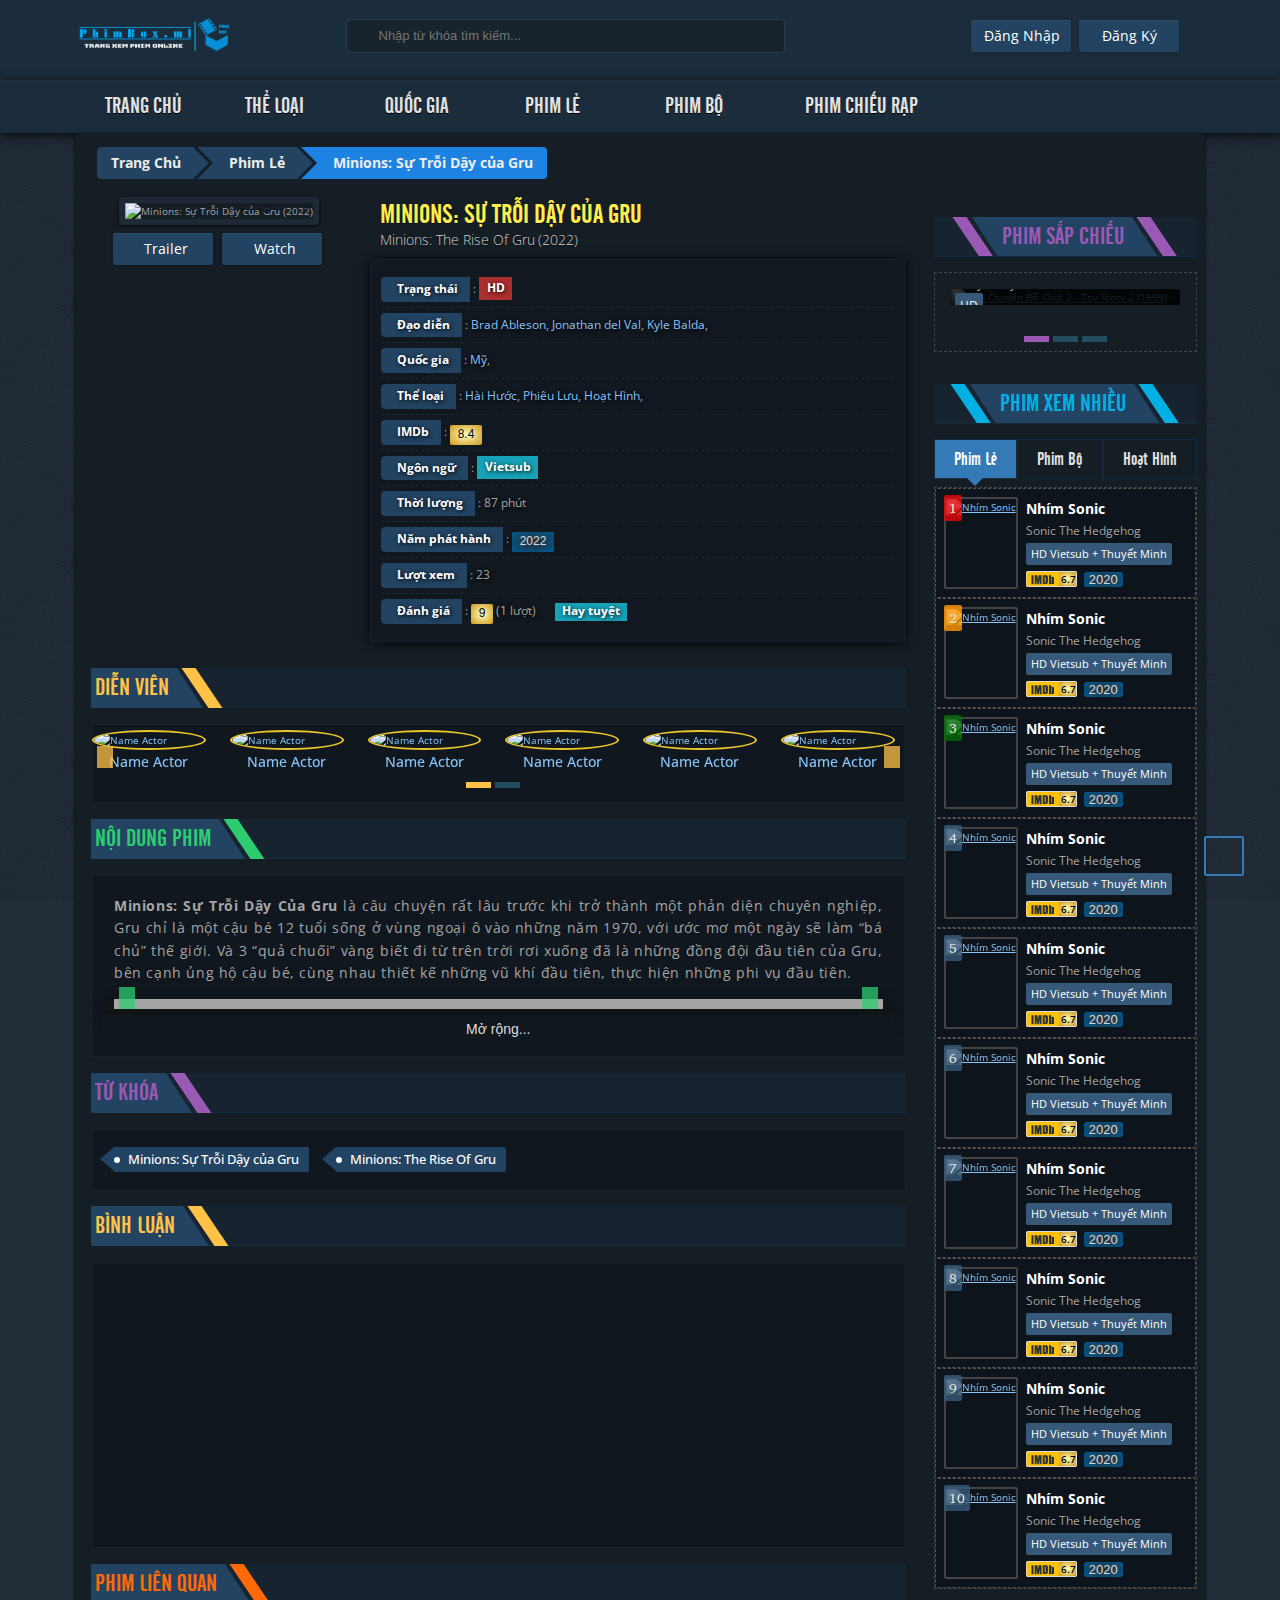
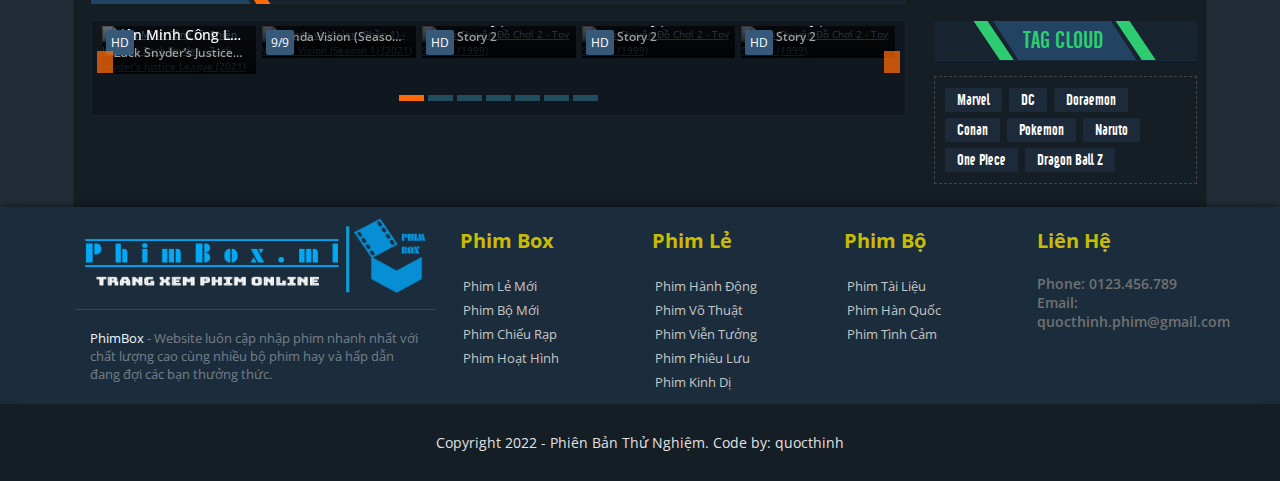
==== commit 6aaa33c4: "fix: url image" ====
--- a/info.html
+++ b/info.html
@@ -5,7 +5,7 @@
   <meta charset="UTF-8">
   <meta http-equiv="X-UA-Compatible" content="IE=edge">
   <meta name="viewport" content="width=device-width, initial-scale=1.0">
-  <title>Trang chủ</title>
+  <title>Thông tin</title>
   <link rel="stylesheet" href="https://cdnjs.cloudflare.com/ajax/libs/normalize/8.0.1/normalize.min.css" integrity="sha512-NhSC1YmyruXifcj/KFRWoC561YpHpc5Jtzgvbuzx5VozKpWvQ+4nXhPdFgmx8xqexRcpAglTj9sIBWINXa8x5w==" crossorigin="anonymous" referrerpolicy="no-referrer">
   <link href="https://fonts.googleapis.com/css2?family=Open+Sans:wght@300;400;500;600;700;800&family=Charis+SIL&display=swap" rel="stylesheet">
   <link rel="stylesheet" href="https://cdnjs.cloudflare.com/ajax/libs/OwlCarousel2/2.3.4/assets/owl.carousel.min.css" integrity="sha512-tS3S5qG0BlhnQROyJXvNjeEM4UpMXHrQfTGmbQ1gKmelCxlSEBUaxhRBj/EFTzpbP4RVSrpEikbmdJobCvhE3g==" crossorigin="anonymous" referrerpolicy="no-referrer">
@@ -31,7 +31,7 @@
             </button>
           </div>
           <div class="header-logo col col-lg-3 col-md-6 col-sm-9">
-            <a href="/" class="header-logo-link">
+            <a href="./" class="header-logo-link">
               <h1 class="header-logo__logo">PhimBox.ml xem phim trực tuyến chất lượng cao!</h1>
             </a>
           </div>
@@ -58,7 +58,7 @@
                 <a href="#" title="Chim Ưng và Chiến Binh Mùa Đông (Phần 1) - 2/? Vietsub">
                   <div class="header-search__results-box">
                     <div class="results-box__image">
-                      <img src="https://res.cloudinary.com/quocthinh-phim/image/upload/w_200,h_285/v1616231596/Poster-chim-ung-va-chien-binh-mua-dong-phan-1.jpg" alt="Chim Ưng và Chiến Binh Mùa Đông (Phần 1)">
+                      <img src="https://res.cloudinary.com/quocthinh-phim/image/upload/w_200,h_285/v1616231596/phimbox_images/Poster-chim-ung-va-chien-binh-mua-dong-phan-1.jpg" alt="Chim Ưng và Chiến Binh Mùa Đông (Phần 1)">
                     </div>
                     <div class="results-box__info">
                       <span for="" class="results-box__info-name">Chim Ưng và Chiến Binh Mùa Đông (Phần 1)</span>
@@ -72,7 +72,7 @@
                 <a href="#" title="Nhím Sonic - HD Vietsub + Thuyết Minh">
                   <div class="header-search__results-box">
                     <div class="results-box__image">
-                      <img src="https://res.cloudinary.com/quocthinh-phim/image/upload/w_200,h_285/v1597641287/Poster-nhim-sonic.jpg" alt="Nhím Sonic">
+                      <img src="https://res.cloudinary.com/quocthinh-phim/image/upload/w_200,h_285/v1597641287/phimbox_images/Poster-nhim-sonic.jpg" alt="Nhím Sonic">
                     </div>
                     <div class="results-box__info">
                       <span for="" class="results-box__info-name">Nhím Sonic</span>
@@ -86,7 +86,7 @@
                 <a href="#" title="Ráp Phờ Đập Phá - HD Vietsub">
                   <div class="header-search__results-box">
                     <div class="results-box__image">
-                      <img src="https://res.cloudinary.com/quocthinh-phim/image/upload/w_200,h_285/v1597306188/Poster-rap-pho-dap-pha.jpg" alt="Ráp Phờ Đập Phá">
+                      <img src="https://res.cloudinary.com/quocthinh-phim/image/upload/w_200,h_285/v1597306188/phimbox_images/Poster-rap-pho-dap-pha.jpg" alt="Ráp Phờ Đập Phá">
                     </div>
                     <div class="results-box__info">
                       <span for="" class="results-box__info-name">Ráp Phờ Đập Phá</span>
@@ -100,7 +100,7 @@
                 <a href="#" title="Thánh Phồng Tôm (Phần 1) - Full 12/12 + OVA Vietsub">
                   <div class="header-search__results-box">
                     <div class="results-box__image">
-                      <img src="https://res.cloudinary.com/quocthinh-phim/image/upload/w_200,h_285/v1597307178/Poster-thanh-phong-tom-phan-1.jpg" alt="Thánh Phồng Tôm (Phần 1)">
+                      <img src="https://res.cloudinary.com/quocthinh-phim/image/upload/w_200,h_285/v1597307178/phimbox_images/Poster-thanh-phong-tom-phan-1.jpg" alt="Thánh Phồng Tôm (Phần 1)">
                     </div>
                     <div class="results-box__info">
                       <span for="" class="results-box__info-name">Thánh Phồng Tôm (Phần 1)</span>
@@ -114,7 +114,7 @@
                 <a href="#" title="	Phẩm Chất Quý Cô / Từ Khóa Tình Yêu - 16/16 Thuyết Minh">
                   <div class="header-search__results-box">
                     <div class="results-box__image">
-                      <img src="https://res.cloudinary.com/quocthinh-phim/image/upload/w_200,h_285/v1613893161/Poster-pham-chat-quy-co-tu-khoa-tinh-yeu.jpg" alt="	Phẩm Chất Quý Cô / Từ Khóa Tình Yêu">
+                      <img src="https://res.cloudinary.com/quocthinh-phim/image/upload/w_200,h_285/v1613893161/phimbox_images/Poster-pham-chat-quy-co-tu-khoa-tinh-yeu.jpg" alt="	Phẩm Chất Quý Cô / Từ Khóa Tình Yêu">
                     </div>
                     <div class="results-box__info">
                       <span for="" class="results-box__info-name"> Phẩm Chất Quý Cô / Từ Khóa Tình Yêu</span>
@@ -128,7 +128,7 @@
                 <a href="#" title="Wanda và Vision (Phần 1) - 9/9 Vietsub + Thuyết Minh">
                   <div class="header-search__results-box">
                     <div class="results-box__image">
-                      <img src="https://res.cloudinary.com/quocthinh-phim/image/upload/w_200,h_285/v1612932327/Poster-wanda-va-vision-phan-1.jpg" alt="Wanda và Vision (Phần 1)">
+                      <img src="https://res.cloudinary.com/quocthinh-phim/image/upload/w_200,h_285/v1612932327/phimbox_images/Poster-wanda-va-vision-phan-1.jpg" alt="Wanda và Vision (Phần 1)">
                     </div>
                     <div class="results-box__info">
                       <span for="" class="results-box__info-name">Wanda và Vision (Phần 1)</span>
@@ -188,59 +188,59 @@
           <div class="row">
             <nav class="col col-lg-12 col-md-12 col-sm-0 col-sm-12">
               <ul class="header-navbar__home-menu">
-                <li class="header-navbar__menu-item"><a href="/" title="Trang Chủ"><i class="iconify header-navbar__menu-icon" data-icon="dashicons:admin-home"></i><span>Trang Chủ</span></a></li>
+                <li class="header-navbar__menu-item"><a href="./" title="Trang Chủ"><i class="iconify header-navbar__menu-icon" data-icon="dashicons:admin-home"></i><span>Trang Chủ</span></a></li>
                 <li class="header-navbar__menu-item dropdown">
                   <a href="javascript:;" title="Thể Loại"><i class="iconify header-navbar__menu-icon" data-icon="dashicons:category"></i><span>Thể Loại</span><span class="iconify header-navbar__menu-icon-down" data-icon="bi:caret-down-fill"></span></a>
                   <ul class="dropdown-list sm-hidden">
-                    <li><a href="#" title="Cổ Trang - Thần Thoại">Cổ Trang - Thần Thoại</a></li>
-                    <li><a href="#" title="Phim 18+">Phim 18+</a></li>
-                    <li><a href="#" title="Truyền hình">Truyền hình</a></li>
-                    <li><a href="#" title="Kinh Dị">Kinh Dị</a></li>
-                    <li><a href="#" title="Anime">Anime</a></li>
-                    <li><a href="#" title="Lãng mạn">Lãng mạn</a></li>
-                    <li><a href="#" title="Hành Động">Hành Động</a></li>
-                    <li><a href="#" title="Tình Cảm">Tình Cảm</a></li>
-                    <li><a href="#" title="Phiêu Lưu">Phiêu Lưu</a></li>
-                    <li><a href="#" title="Hoạt Hình">Hoạt Hình</a></li>
-                    <li><a href="#" title="Võ Thuật">Võ Thuật</a></li>
-                    <li><a href="#" title="Hài Hước">Hài Hước</a></li>
-                    <li><a href="#" title="Âm nhạc">Âm nhạc</a></li>
-                    <li><a href="#" title="Tâm Lý">Tâm Lý</a></li>
-                    <li><a href="#" title="Học Đường">Học Đường</a></li>
-                    <li><a href="#" title="Tài liệu">Tài liệu</a></li>
-                    <li><a href="#" title="Hình Sự">Hình Sự</a></li>
-                    <li><a href="#" title="Viễn Tưởng">Viễn Tưởng</a></li>
-                    <li><a href="#" title="Gia đình">Gia đình</a></li>
-                    <li><a href="#" title="Thần Thoại">Thần Thoại</a></li>
-                    <li><a href="#" title="Chiến Tranh">Chiến Tranh</a></li>
-                    <li><a href="#" title="Shows">Shows</a></li>
-                    <li><a href="#" title="Cổ Trang">Cổ Trang</a></li>
+                    <li><a href="./list.html" title="Cổ Trang - Thần Thoại">Cổ Trang - Thần Thoại</a></li>
+                    <li><a href="./list.html" title="Phim 18+">Phim 18+</a></li>
+                    <li><a href="./list.html" title="Truyền hình">Truyền hình</a></li>
+                    <li><a href="./list.html" title="Kinh Dị">Kinh Dị</a></li>
+                    <li><a href="./list.html" title="Anime">Anime</a></li>
+                    <li><a href="./list.html" title="Lãng mạn">Lãng mạn</a></li>
+                    <li><a href="./list.html" title="Hành Động">Hành Động</a></li>
+                    <li><a href="./list.html" title="Tình Cảm">Tình Cảm</a></li>
+                    <li><a href="./list.html" title="Phiêu Lưu">Phiêu Lưu</a></li>
+                    <li><a href="./list.html" title="Hoạt Hình">Hoạt Hình</a></li>
+                    <li><a href="./list.html" title="Võ Thuật">Võ Thuật</a></li>
+                    <li><a href="./list.html" title="Hài Hước">Hài Hước</a></li>
+                    <li><a href="./list.html" title="Âm nhạc">Âm nhạc</a></li>
+                    <li><a href="./list.html" title="Tâm Lý">Tâm Lý</a></li>
+                    <li><a href="./list.html" title="Học Đường">Học Đường</a></li>
+                    <li><a href="./list.html" title="Tài liệu">Tài liệu</a></li>
+                    <li><a href="./list.html" title="Hình Sự">Hình Sự</a></li>
+                    <li><a href="./list.html" title="Viễn Tưởng">Viễn Tưởng</a></li>
+                    <li><a href="./list.html" title="Gia đình">Gia đình</a></li>
+                    <li><a href="./list.html" title="Thần Thoại">Thần Thoại</a></li>
+                    <li><a href="./list.html" title="Chiến Tranh">Chiến Tranh</a></li>
+                    <li><a href="./list.html" title="Shows">Shows</a></li>
+                    <li><a href="./list.html" title="Cổ Trang">Cổ Trang</a></li>
                   </ul>
                 </li>
                 <li class="header-navbar__menu-item dropdown">
                   <a href="javascript:;" title="Quốc Gia"><i class="iconify header-navbar__menu-icon" data-icon="ion:earth"></i><span>Quốc Gia</span><span class="iconify header-navbar__menu-icon-down" data-icon="bi:caret-down-fill"></span></a>
                   <ul class="dropdown-list sm-hidden">
-                    <li><a href="#" title="Việt Nam">Việt Nam</a></li>
-                    <li><a href="#" title="Úc">Úc</a></li>
-                    <li><a href="#" title="Canada">Canada</a></li>
-                    <li><a href="#" title="Châu Á">Châu Á</a></li>
-                    <li><a href="#" title="Anh">Anh</a></li>
-                    <li><a href="#" title="Nga">Nga</a></li>
-                    <li><a href="#" title="Pháp">Pháp</a></li>
-                    <li><a href="#" title="Châu Âu">Châu Âu</a></li>
-                    <li><a href="#" title="Trung Quốc">Trung Quốc</a></li>
-                    <li><a href="#" title="Hàn Quốc">Hàn Quốc</a></li>
-                    <li><a href="#" title="Đài Loan">Đài Loan</a></li>
-                    <li><a href="#" title="Hồng Kông">Hồng Kông</a></li>
-                    <li><a href="#" title="Nhật Bản">Nhật Bản</a></li>
-                    <li><a href="#" title="Mỹ">Mỹ</a></li>
-                    <li><a href="#" title="Thái Lan">Thái Lan</a></li>
-                    <li><a href="#" title="Ấn Độ">Ấn Độ</a></li>
+                    <li><a href="./list.html" title="Việt Nam">Việt Nam</a></li>
+                    <li><a href="./list.html" title="Úc">Úc</a></li>
+                    <li><a href="./list.html" title="Canada">Canada</a></li>
+                    <li><a href="./list.html" title="Châu Á">Châu Á</a></li>
+                    <li><a href="./list.html" title="Anh">Anh</a></li>
+                    <li><a href="./list.html" title="Nga">Nga</a></li>
+                    <li><a href="./list.html" title="Pháp">Pháp</a></li>
+                    <li><a href="./list.html" title="Châu Âu">Châu Âu</a></li>
+                    <li><a href="./list.html" title="Trung Quốc">Trung Quốc</a></li>
+                    <li><a href="./list.html" title="Hàn Quốc">Hàn Quốc</a></li>
+                    <li><a href="./list.html" title="Đài Loan">Đài Loan</a></li>
+                    <li><a href="./list.html" title="Hồng Kông">Hồng Kông</a></li>
+                    <li><a href="./list.html" title="Nhật Bản">Nhật Bản</a></li>
+                    <li><a href="./list.html" title="Mỹ">Mỹ</a></li>
+                    <li><a href="./list.html" title="Thái Lan">Thái Lan</a></li>
+                    <li><a href="./list.html" title="Ấn Độ">Ấn Độ</a></li>
                   </ul>
                 </li>
-                <li class="header-navbar__menu-item"><a href="" title="Phim lẻ"><i class="iconify header-navbar__menu-icon" data-icon="bx:film"></i><span>Phim lẻ</span></a></li>
-                <li class="header-navbar__menu-item"><a href="" title="Phim Bộ"><i class="iconify header-navbar__menu-icon" data-icon="mdi:filmstrip-box-multiple"></i><span>Phim Bộ</span></a></li>
-                <li class="header-navbar__menu-item"><a href="" title="Phim Chiếu Rạp"><i class="iconify header-navbar__menu-icon" data-icon="iconoir:cinema-old"></i><span>Phim Chiếu Rạp</span></a></li>
+                <li class="header-navbar__menu-item"><a href="./list.html" title="Phim lẻ"><i class="iconify header-navbar__menu-icon" data-icon="bx:film"></i><span>Phim lẻ</span></a></li>
+                <li class="header-navbar__menu-item"><a href="./list.html" title="Phim Bộ"><i class="iconify header-navbar__menu-icon" data-icon="mdi:filmstrip-box-multiple"></i><span>Phim Bộ</span></a></li>
+                <li class="header-navbar__menu-item"><a href="./list.html" title="Phim Chiếu Rạp"><i class="iconify header-navbar__menu-icon" data-icon="iconoir:cinema-old"></i><span>Phim Chiếu Rạp</span></a></li>
               </ul>
             </nav>
 
@@ -251,6 +251,7 @@
     <!--  Container -->
     <div class="container grid wide">
       <div class="row sm-gutter">
+        <!-- Breadcurmb -->
         <div class="breadcrumb-wrap col col-lg-12 col-md-12 col-sm-12">
           <ul class="breadcrumb">
             <li><a href="#"><i class="iconify" data-icon="dashicons:admin-home"></i>Trang Chủ</a></li>
@@ -274,7 +275,7 @@
               </div>
               <div class="btn-wrap">
                 <a class="btn" onclick="showTrailer();"><i class="iconify" data-icon="bi:camera-reels-fill"></i>Trailer</a>
-                <a class="btn"><i class="iconify" data-icon="fa6-solid:play"></i>Watch</a>
+                <a class="btn" href="./watch.html"><i class="iconify" data-icon="fa6-solid:play"></i>Watch</a>
               </div>
               <!-- Trailer Modal Popup -->
               <div id="trailer-popup" class="modal modal-lg hidden">
@@ -494,7 +495,7 @@
               <div class="item">
                 <div class="xpo-item">
                   <a class="xpo-thumb" href="#" title="Liên Minh Công Lý: Phiên bản của Zack Snyder - Zack Snyder’s Justice League (2021)">
-                    <img src="https://res.cloudinary.com/quocthinh-phim/image/upload/w_200,h_285/v1616846455/Poster-lien-minh-cong-ly-phien-ban-cua-zack-snyder.jpg" alt="Liên Minh Công Lý: Phiên bản của Zack Snyder - Zack Snyder’s Justice League (2021)">
+                    <img src="https://res.cloudinary.com/quocthinh-phim/image/upload/w_200,h_285/v1616846455/phimbox_images/Poster-lien-minh-cong-ly-phien-ban-cua-zack-snyder.jpg" alt="Liên Minh Công Lý: Phiên bản của Zack Snyder - Zack Snyder’s Justice League (2021)">
                     <span class="xpo-status">HD</span>
                     <span class="xpo-year">2021</span>
                     <span class="xpo-language">Vietsub</span>
@@ -514,7 +515,7 @@
               <div class="item">
                 <div class="xpo-item">
                   <a class="xpo-thumb" href="#" title="Wanda và Vision (Phần 1) - Wanda Vision (Season 1) (2021)">
-                    <img src="https://res.cloudinary.com/quocthinh-phim/image/upload/w_200,h_285/v1612932327/Poster-wanda-va-vision-phan-1.jpg" alt="Wanda và Vision (Phần 1) - Wanda Vision (Season 1) (2021)">
+                    <img src="https://res.cloudinary.com/quocthinh-phim/image/upload/w_200,h_285/v1612932327/phimbox_images/Poster-wanda-va-vision-phan-1.jpg" alt="Wanda và Vision (Phần 1) - Wanda Vision (Season 1) (2021)">
                     <span class="xpo-status">9/9</span>
                     <span class="xpo-year">1999</span>
                     <span class="xpo-language">Vietsub + Thuyết Minh</span>
@@ -534,7 +535,7 @@
               <div class="item">
                 <div class="xpo-item">
                   <a class="xpo-thumb" href="#" title="Câu Chuyện Đồ Chơi 2 - Toy Story 2 (1999)">
-                    <img src="https://res.cloudinary.com/quocthinh-phim/image/upload/w_200,h_285/v1612969196/Poster-cau-chuyen-do-choi-2.jpg" alt="Câu Chuyện Đồ Chơi 2 - Toy Story 2 (1999)">
+                    <img src="https://res.cloudinary.com/quocthinh-phim/image/upload/w_200,h_285/v1612969196/phimbox_images/Poster-cau-chuyen-do-choi-2.jpg" alt="Câu Chuyện Đồ Chơi 2 - Toy Story 2 (1999)">
                     <span class="xpo-status">HD</span>
                     <span class="xpo-year">1999</span>
                     <span class="xpo-language">Vietsub + Thuyết Minh</span>
@@ -555,7 +556,7 @@
               <div class="item">
                 <div class="xpo-item">
                   <a class="xpo-thumb" href="#" title="Câu Chuyện Đồ Chơi 2 - Toy Story 2 (1999)">
-                    <img src="https://res.cloudinary.com/quocthinh-phim/image/upload/w_200,h_285/v1612969196/Poster-cau-chuyen-do-choi-2.jpg" alt="Câu Chuyện Đồ Chơi 2 - Toy Story 2 (1999)">
+                    <img src="https://res.cloudinary.com/quocthinh-phim/image/upload/w_200,h_285/v1612969196/phimbox_images/Poster-cau-chuyen-do-choi-2.jpg" alt="Câu Chuyện Đồ Chơi 2 - Toy Story 2 (1999)">
                     <span class="xpo-status">HD</span>
                     <span class="xpo-year">1999</span>
                     <span class="xpo-language">Vietsub + Thuyết Minh</span>
@@ -575,7 +576,7 @@
               <div class="item">
                 <div class="xpo-item">
                   <a class="xpo-thumb" href="#" title="Câu Chuyện Đồ Chơi 2 - Toy Story 2 (1999)">
-                    <img src="https://res.cloudinary.com/quocthinh-phim/image/upload/w_200,h_285/v1612969196/Poster-cau-chuyen-do-choi-2.jpg" alt="Câu Chuyện Đồ Chơi 2 - Toy Story 2 (1999)">
+                    <img src="https://res.cloudinary.com/quocthinh-phim/image/upload/w_200,h_285/v1612969196/phimbox_images/Poster-cau-chuyen-do-choi-2.jpg" alt="Câu Chuyện Đồ Chơi 2 - Toy Story 2 (1999)">
                     <span class="xpo-status">HD</span>
                     <span class="xpo-year">1999</span>
                     <span class="xpo-language">Vietsub + Thuyết Minh</span>
@@ -595,7 +596,7 @@
               <div class="item">
                 <div class="xpo-item">
                   <a class="xpo-thumb" href="#" title="Câu Chuyện Đồ Chơi 2 - Toy Story 2 (1999)">
-                    <img src="https://res.cloudinary.com/quocthinh-phim/image/upload/w_200,h_285/v1612969196/Poster-cau-chuyen-do-choi-2.jpg" alt="Câu Chuyện Đồ Chơi 2 - Toy Story 2 (1999)">
+                    <img src="https://res.cloudinary.com/quocthinh-phim/image/upload/w_200,h_285/v1612969196/phimbox_images/Poster-cau-chuyen-do-choi-2.jpg" alt="Câu Chuyện Đồ Chơi 2 - Toy Story 2 (1999)">
                     <span class="xpo-status">HD</span>
                     <span class="xpo-year">1999</span>
                     <span class="xpo-language">Vietsub + Thuyết Minh</span>
@@ -615,7 +616,7 @@
               <div class="item">
                 <div class="xpo-item">
                   <a class="xpo-thumb" href="#" title="Câu Chuyện Đồ Chơi 2 - Toy Story 2 (1999)">
-                    <img src="https://res.cloudinary.com/quocthinh-phim/image/upload/w_200,h_285/v1612969196/Poster-cau-chuyen-do-choi-2.jpg" alt="Câu Chuyện Đồ Chơi 2 - Toy Story 2 (1999)">
+                    <img src="https://res.cloudinary.com/quocthinh-phim/image/upload/w_200,h_285/v1612969196/phimbox_images/Poster-cau-chuyen-do-choi-2.jpg" alt="Câu Chuyện Đồ Chơi 2 - Toy Story 2 (1999)">
                     <span class="xpo-status">HD</span>
                     <span class="xpo-year">1999</span>
                     <span class="xpo-language">Vietsub + Thuyết Minh</span>
@@ -649,7 +650,7 @@
                 <div class="item">
                   <div class="xpo-item">
                     <a class="xpo-thumb" href="#" title="Câu Chuyện Đồ Chơi 2 - Toy Story 2 (1999)">
-                      <img src="https://res.cloudinary.com/quocthinh-phim/image/upload/w_200,h_285/v1612969196/Poster-cau-chuyen-do-choi-2.jpg" alt="Câu Chuyện Đồ Chơi 2 - Toy Story 2 (1999)">
+                      <img src="https://res.cloudinary.com/quocthinh-phim/image/upload/w_200,h_285/v1612969196/phimbox_images/Poster-cau-chuyen-do-choi-2.jpg" alt="Câu Chuyện Đồ Chơi 2 - Toy Story 2 (1999)">
                       <span class="xpo-status">HD</span>
                       <span class="xpo-year">1999</span>
                       <span class="xpo-language">Vietsub + Thuyết Minh</span>
@@ -670,7 +671,7 @@
                   <div class="xpo-mini-info__data" style="display:none;" data-name="Câu Chuyện Đồ Chơi 2" data-original-name="Toy Story 2" data-imdb="6.7" data-duration="103 phút" data-year="1999" data-short-description="Câu Chuyện Đồ Chơi 2 ở phần này phim hoạt hình câu chuyện đồ chơi tiếp tục giới thiệu với khán giả cuộc phiêu lưu của Woody và Buzz khi chủ nhân Andy của chúng vắng nhà. Lần này cả hai biết được nguồn gốc và giá trị thật của mình. Nhưng khi biết được già trị của mình thì Woody đã bị một trong những kẻ sưu tầm đồ chơi nắm giữ. Woody là một món đồ chơi rất có giá trị cho những người kẻ biết nhìn đồ chơi , và những kẻ tham lam xấu xa, liệu Woody có thoát khỏi tay bọn người sưu tầm đồ chơi đó không? Hãy đón xem phim hoạt hình Câu Chuyện Đồ Chơi 2." data-countries="Mỹ," data-categories="Phiêu Lưu, Hài Hước, Hoạt Hình," data-actors="Tom Hanks, Tim Allen, Joan Cusack, Kelsey Grammer,"></div>
                   <div class="xpo-item">
                     <a class="xpo-thumb" href="#" title="Câu Chuyện Đồ Chơi 2 - Toy Story 2 (1999)">
-                      <img src="https://res.cloudinary.com/quocthinh-phim/image/upload/w_200,h_285/v1612969196/Poster-cau-chuyen-do-choi-2.jpg" alt="Câu Chuyện Đồ Chơi 2 - Toy Story 2 (1999)">
+                      <img src="https://res.cloudinary.com/quocthinh-phim/image/upload/w_200,h_285/v1612969196/phimbox_images/Poster-cau-chuyen-do-choi-2.jpg" alt="Câu Chuyện Đồ Chơi 2 - Toy Story 2 (1999)">
                       <span class="xpo-status">HD</span>
                       <span class="xpo-year">1999</span>
                       <span class="xpo-language">Vietsub + Thuyết Minh</span>
@@ -691,7 +692,7 @@
                   <div class="xpo-mini-info__data" style="display:none;" data-name="Câu Chuyện Đồ Chơi 2" data-original-name="Toy Story 2" data-imdb="6.7" data-duration="103 phút" data-year="1999" data-short-description="Câu Chuyện Đồ Chơi 2 ở phần này phim hoạt hình câu chuyện đồ chơi tiếp tục giới thiệu với khán giả cuộc phiêu lưu của Woody và Buzz khi chủ nhân Andy của chúng vắng nhà. Lần này cả hai biết được nguồn gốc và giá trị thật của mình. Nhưng khi biết được già trị của mình thì Woody đã bị một trong những kẻ sưu tầm đồ chơi nắm giữ. Woody là một món đồ chơi rất có giá trị cho những người kẻ biết nhìn đồ chơi , và những kẻ tham lam xấu xa, liệu Woody có thoát khỏi tay bọn người sưu tầm đồ chơi đó không? Hãy đón xem phim hoạt hình Câu Chuyện Đồ Chơi 2." data-countries="Mỹ," data-categories="Phiêu Lưu, Hài Hước, Hoạt Hình," data-actors="Tom Hanks, Tim Allen, Joan Cusack, Kelsey Grammer,"></div>
                   <div class="xpo-item">
                     <a class="xpo-thumb" href="#" title="Câu Chuyện Đồ Chơi 2 - Toy Story 2 (1999)">
-                      <img src="https://res.cloudinary.com/quocthinh-phim/image/upload/w_200,h_285/v1612969196/Poster-cau-chuyen-do-choi-2.jpg" alt="Câu Chuyện Đồ Chơi 2 - Toy Story 2 (1999)">
+                      <img src="https://res.cloudinary.com/quocthinh-phim/image/upload/w_200,h_285/v1612969196/phimbox_images/Poster-cau-chuyen-do-choi-2.jpg" alt="Câu Chuyện Đồ Chơi 2 - Toy Story 2 (1999)">
                       <span class="xpo-status">HD</span>
                       <span class="xpo-year">1999</span>
                       <span class="xpo-language">Vietsub + Thuyết Minh</span>
@@ -731,160 +732,160 @@
                   <div id="tab-content-1" class="tab-content">
                     <div class="tab-content__item">
                       <a href="#" class="tab-content__img" title="Nhím Sonic">
-                        <img src="https://res.cloudinary.com/quocthinh-phim/image/upload/w_200,h_285/v1597641287/Poster-nhim-sonic.jpg" alt="Nhím Sonic">
-                      </a>
-                      <div class="tab-content__info">
-                        <a href="#" class="tab-content__vn-name" title="Nhím Sonic">
-                          <h3>Nhím Sonic</h3>
-                        </a>
-                        <p class="tab-content__original-name">Sonic The Hedgehog</p>
-                        <p><span class="tab-content__status">HD Vietsub + Thuyết Minh</span></p>
-                        <p>
-                          <span class="tab-content__imdb"><i class="tab-content__imdb-icon"></i><span class="tab-content__imdb-point">6.7</span></span>
-                          <span class="tab-content__year">2020</span>
-                        </p>
-                      </div>
-
-                    </div>
-                    <div class="tab-content__item">
-                      <a href="#" class="tab-content__img" title="Nhím Sonic">
-                        <img src="https://res.cloudinary.com/quocthinh-phim/image/upload/w_200,h_285/v1597641287/Poster-nhim-sonic.jpg" alt="Nhím Sonic">
-                      </a>
-                      <div class="tab-content__info">
-                        <a href="#" class="tab-content__vn-name" title="Nhím Sonic">
-                          <h3>Nhím Sonic</h3>
-                        </a>
-                        <p class="tab-content__original-name">Sonic The Hedgehog</p>
-                        <p><span class="tab-content__status">HD Vietsub + Thuyết Minh</span></p>
-                        <p>
-                          <span class="tab-content__imdb"><i class="tab-content__imdb-icon"></i><span class="tab-content__imdb-point">6.7</span></span>
-                          <span class="tab-content__year">2020</span>
-                        </p>
-                      </div>
-
-                    </div>
-                    <div class="tab-content__item">
-                      <a href="#" class="tab-content__img" title="Nhím Sonic">
-                        <img src="https://res.cloudinary.com/quocthinh-phim/image/upload/w_200,h_285/v1597641287/Poster-nhim-sonic.jpg" alt="Nhím Sonic">
-                      </a>
-                      <div class="tab-content__info">
-                        <a href="#" class="tab-content__vn-name" title="Nhím Sonic">
-                          <h3>Nhím Sonic</h3>
-                        </a>
-                        <p class="tab-content__original-name">Sonic The Hedgehog</p>
-                        <p><span class="tab-content__status">HD Vietsub + Thuyết Minh</span></p>
-                        <p>
-                          <span class="tab-content__imdb"><i class="tab-content__imdb-icon"></i><span class="tab-content__imdb-point">6.7</span></span>
-                          <span class="tab-content__year">2020</span>
-                        </p>
-                      </div>
-
-                    </div>
-                    <div class="tab-content__item">
-                      <a href="#" class="tab-content__img" title="Nhím Sonic">
-                        <img src="https://res.cloudinary.com/quocthinh-phim/image/upload/w_200,h_285/v1597641287/Poster-nhim-sonic.jpg" alt="Nhím Sonic">
-                      </a>
-                      <div class="tab-content__info">
-                        <a href="#" class="tab-content__vn-name" title="Nhím Sonic">
-                          <h3>Nhím Sonic</h3>
-                        </a>
-                        <p class="tab-content__original-name">Sonic The Hedgehog</p>
-                        <p><span class="tab-content__status">HD Vietsub + Thuyết Minh</span></p>
-                        <p>
-                          <span class="tab-content__imdb"><i class="tab-content__imdb-icon"></i><span class="tab-content__imdb-point">6.7</span></span>
-                          <span class="tab-content__year">2020</span>
-                        </p>
-                      </div>
-
-                    </div>
-                    <div class="tab-content__item">
-                      <a href="#" class="tab-content__img" title="Nhím Sonic">
-                        <img src="https://res.cloudinary.com/quocthinh-phim/image/upload/w_200,h_285/v1597641287/Poster-nhim-sonic.jpg" alt="Nhím Sonic">
-                      </a>
-                      <div class="tab-content__info">
-                        <a href="#" class="tab-content__vn-name" title="Nhím Sonic">
-                          <h3>Nhím Sonic</h3>
-                        </a>
-                        <p class="tab-content__original-name">Sonic The Hedgehog</p>
-                        <p><span class="tab-content__status">HD Vietsub + Thuyết Minh</span></p>
-                        <p>
-                          <span class="tab-content__imdb"><i class="tab-content__imdb-icon"></i><span class="tab-content__imdb-point">6.7</span></span>
-                          <span class="tab-content__year">2020</span>
-                        </p>
-                      </div>
-
-                    </div>
-                    <div class="tab-content__item">
-                      <a href="#" class="tab-content__img" title="Nhím Sonic">
-                        <img src="https://res.cloudinary.com/quocthinh-phim/image/upload/w_200,h_285/v1597641287/Poster-nhim-sonic.jpg" alt="Nhím Sonic">
-                      </a>
-                      <div class="tab-content__info">
-                        <a href="#" class="tab-content__vn-name" title="Nhím Sonic">
-                          <h3>Nhím Sonic</h3>
-                        </a>
-                        <p class="tab-content__original-name">Sonic The Hedgehog</p>
-                        <p><span class="tab-content__status">HD Vietsub + Thuyết Minh</span></p>
-                        <p>
-                          <span class="tab-content__imdb"><i class="tab-content__imdb-icon"></i><span class="tab-content__imdb-point">6.7</span></span>
-                          <span class="tab-content__year">2020</span>
-                        </p>
-                      </div>
-
-                    </div>
-                    <div class="tab-content__item">
-                      <a href="#" class="tab-content__img" title="Nhím Sonic">
-                        <img src="https://res.cloudinary.com/quocthinh-phim/image/upload/w_200,h_285/v1597641287/Poster-nhim-sonic.jpg" alt="Nhím Sonic">
-                      </a>
-                      <div class="tab-content__info">
-                        <a href="#" class="tab-content__vn-name" title="Nhím Sonic">
-                          <h3>Nhím Sonic</h3>
-                        </a>
-                        <p class="tab-content__original-name">Sonic The Hedgehog</p>
-                        <p><span class="tab-content__status">HD Vietsub + Thuyết Minh</span></p>
-                        <p>
-                          <span class="tab-content__imdb"><i class="tab-content__imdb-icon"></i><span class="tab-content__imdb-point">6.7</span></span>
-                          <span class="tab-content__year">2020</span>
-                        </p>
-                      </div>
-
-                    </div>
-                    <div class="tab-content__item">
-                      <a href="#" class="tab-content__img" title="Nhím Sonic">
-                        <img src="https://res.cloudinary.com/quocthinh-phim/image/upload/w_200,h_285/v1597641287/Poster-nhim-sonic.jpg" alt="Nhím Sonic">
-                      </a>
-                      <div class="tab-content__info">
-                        <a href="#" class="tab-content__vn-name" title="Nhím Sonic">
-                          <h3>Nhím Sonic</h3>
-                        </a>
-                        <p class="tab-content__original-name">Sonic The Hedgehog</p>
-                        <p><span class="tab-content__status">HD Vietsub + Thuyết Minh</span></p>
-                        <p>
-                          <span class="tab-content__imdb"><i class="tab-content__imdb-icon"></i><span class="tab-content__imdb-point">6.7</span></span>
-                          <span class="tab-content__year">2020</span>
-                        </p>
-                      </div>
-
-                    </div>
-                    <div class="tab-content__item">
-                      <a href="#" class="tab-content__img" title="Nhím Sonic">
-                        <img src="https://res.cloudinary.com/quocthinh-phim/image/upload/w_200,h_285/v1597641287/Poster-nhim-sonic.jpg" alt="Nhím Sonic">
-                      </a>
-                      <div class="tab-content__info">
-                        <a href="#" class="tab-content__vn-name" title="Nhím Sonic">
-                          <h3>Nhím Sonic</h3>
-                        </a>
-                        <p class="tab-content__original-name">Sonic The Hedgehog</p>
-                        <p><span class="tab-content__status">HD Vietsub + Thuyết Minh</span></p>
-                        <p>
-                          <span class="tab-content__imdb"><i class="tab-content__imdb-icon"></i><span class="tab-content__imdb-point">6.7</span></span>
-                          <span class="tab-content__year">2020</span>
-                        </p>
-                      </div>
-
-                    </div>
-                    <div class="tab-content__item">
-                      <a href="#" class="tab-content__img" title="Nhím Sonic">
-                        <img src="https://res.cloudinary.com/quocthinh-phim/image/upload/w_200,h_285/v1597641287/Poster-nhim-sonic.jpg" alt="Nhím Sonic">
+                        <img src="https://res.cloudinary.com/quocthinh-phim/image/upload/w_200,h_285/v1597641287/phimbox_images/Poster-nhim-sonic.jpg" alt="Nhím Sonic">
+                      </a>
+                      <div class="tab-content__info">
+                        <a href="#" class="tab-content__vn-name" title="Nhím Sonic">
+                          <h3>Nhím Sonic</h3>
+                        </a>
+                        <p class="tab-content__original-name">Sonic The Hedgehog</p>
+                        <p><span class="tab-content__status">HD Vietsub + Thuyết Minh</span></p>
+                        <p>
+                          <span class="tab-content__imdb"><i class="tab-content__imdb-icon"></i><span class="tab-content__imdb-point">6.7</span></span>
+                          <span class="tab-content__year">2020</span>
+                        </p>
+                      </div>
+
+                    </div>
+                    <div class="tab-content__item">
+                      <a href="#" class="tab-content__img" title="Nhím Sonic">
+                        <img src="https://res.cloudinary.com/quocthinh-phim/image/upload/w_200,h_285/v1597641287/phimbox_images/Poster-nhim-sonic.jpg" alt="Nhím Sonic">
+                      </a>
+                      <div class="tab-content__info">
+                        <a href="#" class="tab-content__vn-name" title="Nhím Sonic">
+                          <h3>Nhím Sonic</h3>
+                        </a>
+                        <p class="tab-content__original-name">Sonic The Hedgehog</p>
+                        <p><span class="tab-content__status">HD Vietsub + Thuyết Minh</span></p>
+                        <p>
+                          <span class="tab-content__imdb"><i class="tab-content__imdb-icon"></i><span class="tab-content__imdb-point">6.7</span></span>
+                          <span class="tab-content__year">2020</span>
+                        </p>
+                      </div>
+
+                    </div>
+                    <div class="tab-content__item">
+                      <a href="#" class="tab-content__img" title="Nhím Sonic">
+                        <img src="https://res.cloudinary.com/quocthinh-phim/image/upload/w_200,h_285/v1597641287/phimbox_images/Poster-nhim-sonic.jpg" alt="Nhím Sonic">
+                      </a>
+                      <div class="tab-content__info">
+                        <a href="#" class="tab-content__vn-name" title="Nhím Sonic">
+                          <h3>Nhím Sonic</h3>
+                        </a>
+                        <p class="tab-content__original-name">Sonic The Hedgehog</p>
+                        <p><span class="tab-content__status">HD Vietsub + Thuyết Minh</span></p>
+                        <p>
+                          <span class="tab-content__imdb"><i class="tab-content__imdb-icon"></i><span class="tab-content__imdb-point">6.7</span></span>
+                          <span class="tab-content__year">2020</span>
+                        </p>
+                      </div>
+
+                    </div>
+                    <div class="tab-content__item">
+                      <a href="#" class="tab-content__img" title="Nhím Sonic">
+                        <img src="https://res.cloudinary.com/quocthinh-phim/image/upload/w_200,h_285/v1597641287/phimbox_images/Poster-nhim-sonic.jpg" alt="Nhím Sonic">
+                      </a>
+                      <div class="tab-content__info">
+                        <a href="#" class="tab-content__vn-name" title="Nhím Sonic">
+                          <h3>Nhím Sonic</h3>
+                        </a>
+                        <p class="tab-content__original-name">Sonic The Hedgehog</p>
+                        <p><span class="tab-content__status">HD Vietsub + Thuyết Minh</span></p>
+                        <p>
+                          <span class="tab-content__imdb"><i class="tab-content__imdb-icon"></i><span class="tab-content__imdb-point">6.7</span></span>
+                          <span class="tab-content__year">2020</span>
+                        </p>
+                      </div>
+
+                    </div>
+                    <div class="tab-content__item">
+                      <a href="#" class="tab-content__img" title="Nhím Sonic">
+                        <img src="https://res.cloudinary.com/quocthinh-phim/image/upload/w_200,h_285/v1597641287/phimbox_images/Poster-nhim-sonic.jpg" alt="Nhím Sonic">
+                      </a>
+                      <div class="tab-content__info">
+                        <a href="#" class="tab-content__vn-name" title="Nhím Sonic">
+                          <h3>Nhím Sonic</h3>
+                        </a>
+                        <p class="tab-content__original-name">Sonic The Hedgehog</p>
+                        <p><span class="tab-content__status">HD Vietsub + Thuyết Minh</span></p>
+                        <p>
+                          <span class="tab-content__imdb"><i class="tab-content__imdb-icon"></i><span class="tab-content__imdb-point">6.7</span></span>
+                          <span class="tab-content__year">2020</span>
+                        </p>
+                      </div>
+
+                    </div>
+                    <div class="tab-content__item">
+                      <a href="#" class="tab-content__img" title="Nhím Sonic">
+                        <img src="https://res.cloudinary.com/quocthinh-phim/image/upload/w_200,h_285/v1597641287/phimbox_images/Poster-nhim-sonic.jpg" alt="Nhím Sonic">
+                      </a>
+                      <div class="tab-content__info">
+                        <a href="#" class="tab-content__vn-name" title="Nhím Sonic">
+                          <h3>Nhím Sonic</h3>
+                        </a>
+                        <p class="tab-content__original-name">Sonic The Hedgehog</p>
+                        <p><span class="tab-content__status">HD Vietsub + Thuyết Minh</span></p>
+                        <p>
+                          <span class="tab-content__imdb"><i class="tab-content__imdb-icon"></i><span class="tab-content__imdb-point">6.7</span></span>
+                          <span class="tab-content__year">2020</span>
+                        </p>
+                      </div>
+
+                    </div>
+                    <div class="tab-content__item">
+                      <a href="#" class="tab-content__img" title="Nhím Sonic">
+                        <img src="https://res.cloudinary.com/quocthinh-phim/image/upload/w_200,h_285/v1597641287/phimbox_images/Poster-nhim-sonic.jpg" alt="Nhím Sonic">
+                      </a>
+                      <div class="tab-content__info">
+                        <a href="#" class="tab-content__vn-name" title="Nhím Sonic">
+                          <h3>Nhím Sonic</h3>
+                        </a>
+                        <p class="tab-content__original-name">Sonic The Hedgehog</p>
+                        <p><span class="tab-content__status">HD Vietsub + Thuyết Minh</span></p>
+                        <p>
+                          <span class="tab-content__imdb"><i class="tab-content__imdb-icon"></i><span class="tab-content__imdb-point">6.7</span></span>
+                          <span class="tab-content__year">2020</span>
+                        </p>
+                      </div>
+
+                    </div>
+                    <div class="tab-content__item">
+                      <a href="#" class="tab-content__img" title="Nhím Sonic">
+                        <img src="https://res.cloudinary.com/quocthinh-phim/image/upload/w_200,h_285/v1597641287/phimbox_images/Poster-nhim-sonic.jpg" alt="Nhím Sonic">
+                      </a>
+                      <div class="tab-content__info">
+                        <a href="#" class="tab-content__vn-name" title="Nhím Sonic">
+                          <h3>Nhím Sonic</h3>
+                        </a>
+                        <p class="tab-content__original-name">Sonic The Hedgehog</p>
+                        <p><span class="tab-content__status">HD Vietsub + Thuyết Minh</span></p>
+                        <p>
+                          <span class="tab-content__imdb"><i class="tab-content__imdb-icon"></i><span class="tab-content__imdb-point">6.7</span></span>
+                          <span class="tab-content__year">2020</span>
+                        </p>
+                      </div>
+
+                    </div>
+                    <div class="tab-content__item">
+                      <a href="#" class="tab-content__img" title="Nhím Sonic">
+                        <img src="https://res.cloudinary.com/quocthinh-phim/image/upload/w_200,h_285/v1597641287/phimbox_images/Poster-nhim-sonic.jpg" alt="Nhím Sonic">
+                      </a>
+                      <div class="tab-content__info">
+                        <a href="#" class="tab-content__vn-name" title="Nhím Sonic">
+                          <h3>Nhím Sonic</h3>
+                        </a>
+                        <p class="tab-content__original-name">Sonic The Hedgehog</p>
+                        <p><span class="tab-content__status">HD Vietsub + Thuyết Minh</span></p>
+                        <p>
+                          <span class="tab-content__imdb"><i class="tab-content__imdb-icon"></i><span class="tab-content__imdb-point">6.7</span></span>
+                          <span class="tab-content__year">2020</span>
+                        </p>
+                      </div>
+
+                    </div>
+                    <div class="tab-content__item">
+                      <a href="#" class="tab-content__img" title="Nhím Sonic">
+                        <img src="https://res.cloudinary.com/quocthinh-phim/image/upload/w_200,h_285/v1597641287/phimbox_images/Poster-nhim-sonic.jpg" alt="Nhím Sonic">
                       </a>
                       <div class="tab-content__info">
                         <a href="#" class="tab-content__vn-name" title="Nhím Sonic">
@@ -903,7 +904,7 @@
                   <div id="tab-content-2" class="tab-content hidden">
                     <div class="tab-content__item">
                       <a href="#" class="tab-content__img" title="Nhím Sonic">
-                        <img src="https://res.cloudinary.com/quocthinh-phim/image/upload/w_200,h_285/v1613042380/Poster-ga-he.jpg" alt="Gã Hề">
+                        <img src="https://res.cloudinary.com/quocthinh-phim/image/upload/w_200,h_285/v1613042380/phimbox_images/Poster-ga-he.jpg" alt="Gã Hề">
                       </a>
                       <div class="tab-content__info">
                         <a href="#" class="tab-content__vn-name" title="Gã Hề">
@@ -920,143 +921,143 @@
                     </div>
                     <div class="tab-content__item">
                       <a href="#" class="tab-content__img" title="Nhím Sonic">
-                        <img src="https://res.cloudinary.com/quocthinh-phim/image/upload/w_200,h_285/v1597641287/Poster-nhim-sonic.jpg" alt="Nhím Sonic">
-                      </a>
-                      <div class="tab-content__info">
-                        <a href="#" class="tab-content__vn-name" title="Nhím Sonic">
-                          <h3>Nhím Sonic</h3>
-                        </a>
-                        <p class="tab-content__original-name">Sonic The Hedgehog</p>
-                        <p><span class="tab-content__status">HD Vietsub + Thuyết Minh</span></p>
-                        <p>
-                          <span class="tab-content__imdb"><i class="tab-content__imdb-icon"></i><span class="tab-content__imdb-point">6.7</span></span>
-                          <span class="tab-content__year">2020</span>
-                        </p>
-                      </div>
-
-                    </div>
-                    <div class="tab-content__item">
-                      <a href="#" class="tab-content__img" title="Nhím Sonic">
-                        <img src="https://res.cloudinary.com/quocthinh-phim/image/upload/w_200,h_285/v1597641287/Poster-nhim-sonic.jpg" alt="Nhím Sonic">
-                      </a>
-                      <div class="tab-content__info">
-                        <a href="#" class="tab-content__vn-name" title="Nhím Sonic">
-                          <h3>Nhím Sonic</h3>
-                        </a>
-                        <p class="tab-content__original-name">Sonic The Hedgehog</p>
-                        <p><span class="tab-content__status">HD Vietsub + Thuyết Minh</span></p>
-                        <p>
-                          <span class="tab-content__imdb"><i class="tab-content__imdb-icon"></i><span class="tab-content__imdb-point">6.7</span></span>
-                          <span class="tab-content__year">2020</span>
-                        </p>
-                      </div>
-
-                    </div>
-                    <div class="tab-content__item">
-                      <a href="#" class="tab-content__img" title="Nhím Sonic">
-                        <img src="https://res.cloudinary.com/quocthinh-phim/image/upload/w_200,h_285/v1597641287/Poster-nhim-sonic.jpg" alt="Nhím Sonic">
-                      </a>
-                      <div class="tab-content__info">
-                        <a href="#" class="tab-content__vn-name" title="Nhím Sonic">
-                          <h3>Nhím Sonic</h3>
-                        </a>
-                        <p class="tab-content__original-name">Sonic The Hedgehog</p>
-                        <p><span class="tab-content__status">HD Vietsub + Thuyết Minh</span></p>
-                        <p>
-                          <span class="tab-content__imdb"><i class="tab-content__imdb-icon"></i><span class="tab-content__imdb-point">6.7</span></span>
-                          <span class="tab-content__year">2020</span>
-                        </p>
-                      </div>
-
-                    </div>
-                    <div class="tab-content__item">
-                      <a href="#" class="tab-content__img" title="Nhím Sonic">
-                        <img src="https://res.cloudinary.com/quocthinh-phim/image/upload/w_200,h_285/v1597641287/Poster-nhim-sonic.jpg" alt="Nhím Sonic">
-                      </a>
-                      <div class="tab-content__info">
-                        <a href="#" class="tab-content__vn-name" title="Nhím Sonic">
-                          <h3>Nhím Sonic</h3>
-                        </a>
-                        <p class="tab-content__original-name">Sonic The Hedgehog</p>
-                        <p><span class="tab-content__status">HD Vietsub + Thuyết Minh</span></p>
-                        <p>
-                          <span class="tab-content__imdb"><i class="tab-content__imdb-icon"></i><span class="tab-content__imdb-point">6.7</span></span>
-                          <span class="tab-content__year">2020</span>
-                        </p>
-                      </div>
-
-                    </div>
-                    <div class="tab-content__item">
-                      <a href="#" class="tab-content__img" title="Nhím Sonic">
-                        <img src="https://res.cloudinary.com/quocthinh-phim/image/upload/w_200,h_285/v1597641287/Poster-nhim-sonic.jpg" alt="Nhím Sonic">
-                      </a>
-                      <div class="tab-content__info">
-                        <a href="#" class="tab-content__vn-name" title="Nhím Sonic">
-                          <h3>Nhím Sonic</h3>
-                        </a>
-                        <p class="tab-content__original-name">Sonic The Hedgehog</p>
-                        <p><span class="tab-content__status">HD Vietsub + Thuyết Minh</span></p>
-                        <p>
-                          <span class="tab-content__imdb"><i class="tab-content__imdb-icon"></i><span class="tab-content__imdb-point">6.7</span></span>
-                          <span class="tab-content__year">2020</span>
-                        </p>
-                      </div>
-
-                    </div>
-                    <div class="tab-content__item">
-                      <a href="#" class="tab-content__img" title="Nhím Sonic">
-                        <img src="https://res.cloudinary.com/quocthinh-phim/image/upload/w_200,h_285/v1597641287/Poster-nhim-sonic.jpg" alt="Nhím Sonic">
-                      </a>
-                      <div class="tab-content__info">
-                        <a href="#" class="tab-content__vn-name" title="Nhím Sonic">
-                          <h3>Nhím Sonic</h3>
-                        </a>
-                        <p class="tab-content__original-name">Sonic The Hedgehog</p>
-                        <p><span class="tab-content__status">HD Vietsub + Thuyết Minh</span></p>
-                        <p>
-                          <span class="tab-content__imdb"><i class="tab-content__imdb-icon"></i><span class="tab-content__imdb-point">6.7</span></span>
-                          <span class="tab-content__year">2020</span>
-                        </p>
-                      </div>
-
-                    </div>
-                    <div class="tab-content__item">
-                      <a href="#" class="tab-content__img" title="Nhím Sonic">
-                        <img src="https://res.cloudinary.com/quocthinh-phim/image/upload/w_200,h_285/v1597641287/Poster-nhim-sonic.jpg" alt="Nhím Sonic">
-                      </a>
-                      <div class="tab-content__info">
-                        <a href="#" class="tab-content__vn-name" title="Nhím Sonic">
-                          <h3>Nhím Sonic</h3>
-                        </a>
-                        <p class="tab-content__original-name">Sonic The Hedgehog</p>
-                        <p><span class="tab-content__status">HD Vietsub + Thuyết Minh</span></p>
-                        <p>
-                          <span class="tab-content__imdb"><i class="tab-content__imdb-icon"></i><span class="tab-content__imdb-point">6.7</span></span>
-                          <span class="tab-content__year">2020</span>
-                        </p>
-                      </div>
-
-                    </div>
-                    <div class="tab-content__item">
-                      <a href="#" class="tab-content__img" title="Nhím Sonic">
-                        <img src="https://res.cloudinary.com/quocthinh-phim/image/upload/w_200,h_285/v1597641287/Poster-nhim-sonic.jpg" alt="Nhím Sonic">
-                      </a>
-                      <div class="tab-content__info">
-                        <a href="#" class="tab-content__vn-name" title="Nhím Sonic">
-                          <h3>Nhím Sonic</h3>
-                        </a>
-                        <p class="tab-content__original-name">Sonic The Hedgehog</p>
-                        <p><span class="tab-content__status">HD Vietsub + Thuyết Minh</span></p>
-                        <p>
-                          <span class="tab-content__imdb"><i class="tab-content__imdb-icon"></i><span class="tab-content__imdb-point">6.7</span></span>
-                          <span class="tab-content__year">2020</span>
-                        </p>
-                      </div>
-
-                    </div>
-                    <div class="tab-content__item">
-                      <a href="#" class="tab-content__img" title="Nhím Sonic">
-                        <img src="https://res.cloudinary.com/quocthinh-phim/image/upload/w_200,h_285/v1597641287/Poster-nhim-sonic.jpg" alt="Nhím Sonic">
+                        <img src="https://res.cloudinary.com/quocthinh-phim/image/upload/w_200,h_285/v1597641287/phimbox_images/Poster-nhim-sonic.jpg" alt="Nhím Sonic">
+                      </a>
+                      <div class="tab-content__info">
+                        <a href="#" class="tab-content__vn-name" title="Nhím Sonic">
+                          <h3>Nhím Sonic</h3>
+                        </a>
+                        <p class="tab-content__original-name">Sonic The Hedgehog</p>
+                        <p><span class="tab-content__status">HD Vietsub + Thuyết Minh</span></p>
+                        <p>
+                          <span class="tab-content__imdb"><i class="tab-content__imdb-icon"></i><span class="tab-content__imdb-point">6.7</span></span>
+                          <span class="tab-content__year">2020</span>
+                        </p>
+                      </div>
+
+                    </div>
+                    <div class="tab-content__item">
+                      <a href="#" class="tab-content__img" title="Nhím Sonic">
+                        <img src="https://res.cloudinary.com/quocthinh-phim/image/upload/w_200,h_285/v1597641287/phimbox_images/Poster-nhim-sonic.jpg" alt="Nhím Sonic">
+                      </a>
+                      <div class="tab-content__info">
+                        <a href="#" class="tab-content__vn-name" title="Nhím Sonic">
+                          <h3>Nhím Sonic</h3>
+                        </a>
+                        <p class="tab-content__original-name">Sonic The Hedgehog</p>
+                        <p><span class="tab-content__status">HD Vietsub + Thuyết Minh</span></p>
+                        <p>
+                          <span class="tab-content__imdb"><i class="tab-content__imdb-icon"></i><span class="tab-content__imdb-point">6.7</span></span>
+                          <span class="tab-content__year">2020</span>
+                        </p>
+                      </div>
+
+                    </div>
+                    <div class="tab-content__item">
+                      <a href="#" class="tab-content__img" title="Nhím Sonic">
+                        <img src="https://res.cloudinary.com/quocthinh-phim/image/upload/w_200,h_285/v1597641287/phimbox_images/Poster-nhim-sonic.jpg" alt="Nhím Sonic">
+                      </a>
+                      <div class="tab-content__info">
+                        <a href="#" class="tab-content__vn-name" title="Nhím Sonic">
+                          <h3>Nhím Sonic</h3>
+                        </a>
+                        <p class="tab-content__original-name">Sonic The Hedgehog</p>
+                        <p><span class="tab-content__status">HD Vietsub + Thuyết Minh</span></p>
+                        <p>
+                          <span class="tab-content__imdb"><i class="tab-content__imdb-icon"></i><span class="tab-content__imdb-point">6.7</span></span>
+                          <span class="tab-content__year">2020</span>
+                        </p>
+                      </div>
+
+                    </div>
+                    <div class="tab-content__item">
+                      <a href="#" class="tab-content__img" title="Nhím Sonic">
+                        <img src="https://res.cloudinary.com/quocthinh-phim/image/upload/w_200,h_285/v1597641287/phimbox_images/Poster-nhim-sonic.jpg" alt="Nhím Sonic">
+                      </a>
+                      <div class="tab-content__info">
+                        <a href="#" class="tab-content__vn-name" title="Nhím Sonic">
+                          <h3>Nhím Sonic</h3>
+                        </a>
+                        <p class="tab-content__original-name">Sonic The Hedgehog</p>
+                        <p><span class="tab-content__status">HD Vietsub + Thuyết Minh</span></p>
+                        <p>
+                          <span class="tab-content__imdb"><i class="tab-content__imdb-icon"></i><span class="tab-content__imdb-point">6.7</span></span>
+                          <span class="tab-content__year">2020</span>
+                        </p>
+                      </div>
+
+                    </div>
+                    <div class="tab-content__item">
+                      <a href="#" class="tab-content__img" title="Nhím Sonic">
+                        <img src="https://res.cloudinary.com/quocthinh-phim/image/upload/w_200,h_285/v1597641287/phimbox_images/Poster-nhim-sonic.jpg" alt="Nhím Sonic">
+                      </a>
+                      <div class="tab-content__info">
+                        <a href="#" class="tab-content__vn-name" title="Nhím Sonic">
+                          <h3>Nhím Sonic</h3>
+                        </a>
+                        <p class="tab-content__original-name">Sonic The Hedgehog</p>
+                        <p><span class="tab-content__status">HD Vietsub + Thuyết Minh</span></p>
+                        <p>
+                          <span class="tab-content__imdb"><i class="tab-content__imdb-icon"></i><span class="tab-content__imdb-point">6.7</span></span>
+                          <span class="tab-content__year">2020</span>
+                        </p>
+                      </div>
+
+                    </div>
+                    <div class="tab-content__item">
+                      <a href="#" class="tab-content__img" title="Nhím Sonic">
+                        <img src="https://res.cloudinary.com/quocthinh-phim/image/upload/w_200,h_285/v1597641287/phimbox_images/Poster-nhim-sonic.jpg" alt="Nhím Sonic">
+                      </a>
+                      <div class="tab-content__info">
+                        <a href="#" class="tab-content__vn-name" title="Nhím Sonic">
+                          <h3>Nhím Sonic</h3>
+                        </a>
+                        <p class="tab-content__original-name">Sonic The Hedgehog</p>
+                        <p><span class="tab-content__status">HD Vietsub + Thuyết Minh</span></p>
+                        <p>
+                          <span class="tab-content__imdb"><i class="tab-content__imdb-icon"></i><span class="tab-content__imdb-point">6.7</span></span>
+                          <span class="tab-content__year">2020</span>
+                        </p>
+                      </div>
+
+                    </div>
+                    <div class="tab-content__item">
+                      <a href="#" class="tab-content__img" title="Nhím Sonic">
+                        <img src="https://res.cloudinary.com/quocthinh-phim/image/upload/w_200,h_285/v1597641287/phimbox_images/Poster-nhim-sonic.jpg" alt="Nhím Sonic">
+                      </a>
+                      <div class="tab-content__info">
+                        <a href="#" class="tab-content__vn-name" title="Nhím Sonic">
+                          <h3>Nhím Sonic</h3>
+                        </a>
+                        <p class="tab-content__original-name">Sonic The Hedgehog</p>
+                        <p><span class="tab-content__status">HD Vietsub + Thuyết Minh</span></p>
+                        <p>
+                          <span class="tab-content__imdb"><i class="tab-content__imdb-icon"></i><span class="tab-content__imdb-point">6.7</span></span>
+                          <span class="tab-content__year">2020</span>
+                        </p>
+                      </div>
+
+                    </div>
+                    <div class="tab-content__item">
+                      <a href="#" class="tab-content__img" title="Nhím Sonic">
+                        <img src="https://res.cloudinary.com/quocthinh-phim/image/upload/w_200,h_285/v1597641287/phimbox_images/Poster-nhim-sonic.jpg" alt="Nhím Sonic">
+                      </a>
+                      <div class="tab-content__info">
+                        <a href="#" class="tab-content__vn-name" title="Nhím Sonic">
+                          <h3>Nhím Sonic</h3>
+                        </a>
+                        <p class="tab-content__original-name">Sonic The Hedgehog</p>
+                        <p><span class="tab-content__status">HD Vietsub + Thuyết Minh</span></p>
+                        <p>
+                          <span class="tab-content__imdb"><i class="tab-content__imdb-icon"></i><span class="tab-content__imdb-point">6.7</span></span>
+                          <span class="tab-content__year">2020</span>
+                        </p>
+                      </div>
+
+                    </div>
+                    <div class="tab-content__item">
+                      <a href="#" class="tab-content__img" title="Nhím Sonic">
+                        <img src="https://res.cloudinary.com/quocthinh-phim/image/upload/w_200,h_285/v1597641287/phimbox_images/Poster-nhim-sonic.jpg" alt="Nhím Sonic">
                       </a>
                       <div class="tab-content__info">
                         <a href="#" class="tab-content__vn-name" title="Nhím Sonic">
@@ -1075,160 +1076,160 @@
                   <div id="tab-content-3" class="tab-content hidden">
                     <div class="tab-content__item">
                       <a href="#" class="tab-content__img" title="Nhím Sonic">
-                        <img src="https://res.cloudinary.com/quocthinh-phim/image/upload/w_100,h_143/v1597306188/Poster-rap-pho-dap-pha.jpg" alt="Nhím Sonic">
-                      </a>
-                      <div class="tab-content__info">
-                        <a href="#" class="tab-content__vn-name" title="Nhím Sonic">
-                          <h3>Nhím Sonic</h3>
-                        </a>
-                        <p class="tab-content__original-name">Sonic The Hedgehog</p>
-                        <p><span class="tab-content__status">HD Vietsub + Thuyết Minh</span></p>
-                        <p>
-                          <span class="tab-content__imdb"><i class="tab-content__imdb-icon"></i><span class="tab-content__imdb-point">6.7</span></span>
-                          <span class="tab-content__year">2020</span>
-                        </p>
-                      </div>
-
-                    </div>
-                    <div class="tab-content__item">
-                      <a href="#" class="tab-content__img" title="Nhím Sonic">
-                        <img src="https://res.cloudinary.com/quocthinh-phim/image/upload/w_200,h_285/v1597641287/Poster-nhim-sonic.jpg" alt="Nhím Sonic">
-                      </a>
-                      <div class="tab-content__info">
-                        <a href="#" class="tab-content__vn-name" title="Nhím Sonic">
-                          <h3>Nhím Sonic</h3>
-                        </a>
-                        <p class="tab-content__original-name">Sonic The Hedgehog</p>
-                        <p><span class="tab-content__status">HD Vietsub + Thuyết Minh</span></p>
-                        <p>
-                          <span class="tab-content__imdb"><i class="tab-content__imdb-icon"></i><span class="tab-content__imdb-point">6.7</span></span>
-                          <span class="tab-content__year">2020</span>
-                        </p>
-                      </div>
-
-                    </div>
-                    <div class="tab-content__item">
-                      <a href="#" class="tab-content__img" title="Nhím Sonic">
-                        <img src="https://res.cloudinary.com/quocthinh-phim/image/upload/w_200,h_285/v1597641287/Poster-nhim-sonic.jpg" alt="Nhím Sonic">
-                      </a>
-                      <div class="tab-content__info">
-                        <a href="#" class="tab-content__vn-name" title="Nhím Sonic">
-                          <h3>Nhím Sonic</h3>
-                        </a>
-                        <p class="tab-content__original-name">Sonic The Hedgehog</p>
-                        <p><span class="tab-content__status">HD Vietsub + Thuyết Minh</span></p>
-                        <p>
-                          <span class="tab-content__imdb"><i class="tab-content__imdb-icon"></i><span class="tab-content__imdb-point">6.7</span></span>
-                          <span class="tab-content__year">2020</span>
-                        </p>
-                      </div>
-
-                    </div>
-                    <div class="tab-content__item">
-                      <a href="#" class="tab-content__img" title="Nhím Sonic">
-                        <img src="https://res.cloudinary.com/quocthinh-phim/image/upload/w_200,h_285/v1597641287/Poster-nhim-sonic.jpg" alt="Nhím Sonic">
-                      </a>
-                      <div class="tab-content__info">
-                        <a href="#" class="tab-content__vn-name" title="Nhím Sonic">
-                          <h3>Nhím Sonic</h3>
-                        </a>
-                        <p class="tab-content__original-name">Sonic The Hedgehog</p>
-                        <p><span class="tab-content__status">HD Vietsub + Thuyết Minh</span></p>
-                        <p>
-                          <span class="tab-content__imdb"><i class="tab-content__imdb-icon"></i><span class="tab-content__imdb-point">6.7</span></span>
-                          <span class="tab-content__year">2020</span>
-                        </p>
-                      </div>
-
-                    </div>
-                    <div class="tab-content__item">
-                      <a href="#" class="tab-content__img" title="Nhím Sonic">
-                        <img src="https://res.cloudinary.com/quocthinh-phim/image/upload/w_200,h_285/v1597641287/Poster-nhim-sonic.jpg" alt="Nhím Sonic">
-                      </a>
-                      <div class="tab-content__info">
-                        <a href="#" class="tab-content__vn-name" title="Nhím Sonic">
-                          <h3>Nhím Sonic</h3>
-                        </a>
-                        <p class="tab-content__original-name">Sonic The Hedgehog</p>
-                        <p><span class="tab-content__status">HD Vietsub + Thuyết Minh</span></p>
-                        <p>
-                          <span class="tab-content__imdb"><i class="tab-content__imdb-icon"></i><span class="tab-content__imdb-point">6.7</span></span>
-                          <span class="tab-content__year">2020</span>
-                        </p>
-                      </div>
-
-                    </div>
-                    <div class="tab-content__item">
-                      <a href="#" class="tab-content__img" title="Nhím Sonic">
-                        <img src="https://res.cloudinary.com/quocthinh-phim/image/upload/w_200,h_285/v1597641287/Poster-nhim-sonic.jpg" alt="Nhím Sonic">
-                      </a>
-                      <div class="tab-content__info">
-                        <a href="#" class="tab-content__vn-name" title="Nhím Sonic">
-                          <h3>Nhím Sonic</h3>
-                        </a>
-                        <p class="tab-content__original-name">Sonic The Hedgehog</p>
-                        <p><span class="tab-content__status">HD Vietsub + Thuyết Minh</span></p>
-                        <p>
-                          <span class="tab-content__imdb"><i class="tab-content__imdb-icon"></i><span class="tab-content__imdb-point">6.7</span></span>
-                          <span class="tab-content__year">2020</span>
-                        </p>
-                      </div>
-
-                    </div>
-                    <div class="tab-content__item">
-                      <a href="#" class="tab-content__img" title="Nhím Sonic">
-                        <img src="https://res.cloudinary.com/quocthinh-phim/image/upload/w_200,h_285/v1597641287/Poster-nhim-sonic.jpg" alt="Nhím Sonic">
-                      </a>
-                      <div class="tab-content__info">
-                        <a href="#" class="tab-content__vn-name" title="Nhím Sonic">
-                          <h3>Nhím Sonic</h3>
-                        </a>
-                        <p class="tab-content__original-name">Sonic The Hedgehog</p>
-                        <p><span class="tab-content__status">HD Vietsub + Thuyết Minh</span></p>
-                        <p>
-                          <span class="tab-content__imdb"><i class="tab-content__imdb-icon"></i><span class="tab-content__imdb-point">6.7</span></span>
-                          <span class="tab-content__year">2020</span>
-                        </p>
-                      </div>
-
-                    </div>
-                    <div class="tab-content__item">
-                      <a href="#" class="tab-content__img" title="Nhím Sonic">
-                        <img src="https://res.cloudinary.com/quocthinh-phim/image/upload/w_200,h_285/v1597641287/Poster-nhim-sonic.jpg" alt="Nhím Sonic">
-                      </a>
-                      <div class="tab-content__info">
-                        <a href="#" class="tab-content__vn-name" title="Nhím Sonic">
-                          <h3>Nhím Sonic</h3>
-                        </a>
-                        <p class="tab-content__original-name">Sonic The Hedgehog</p>
-                        <p><span class="tab-content__status">HD Vietsub + Thuyết Minh</span></p>
-                        <p>
-                          <span class="tab-content__imdb"><i class="tab-content__imdb-icon"></i><span class="tab-content__imdb-point">6.7</span></span>
-                          <span class="tab-content__year">2020</span>
-                        </p>
-                      </div>
-
-                    </div>
-                    <div class="tab-content__item">
-                      <a href="#" class="tab-content__img" title="Nhím Sonic">
-                        <img src="https://res.cloudinary.com/quocthinh-phim/image/upload/w_200,h_285/v1597641287/Poster-nhim-sonic.jpg" alt="Nhím Sonic">
-                      </a>
-                      <div class="tab-content__info">
-                        <a href="#" class="tab-content__vn-name" title="Nhím Sonic">
-                          <h3>Nhím Sonic</h3>
-                        </a>
-                        <p class="tab-content__original-name">Sonic The Hedgehog</p>
-                        <p><span class="tab-content__status">HD Vietsub + Thuyết Minh</span></p>
-                        <p>
-                          <span class="tab-content__imdb"><i class="tab-content__imdb-icon"></i><span class="tab-content__imdb-point">6.7</span></span>
-                          <span class="tab-content__year">2020</span>
-                        </p>
-                      </div>
-
-                    </div>
-                    <div class="tab-content__item">
-                      <a href="#" class="tab-content__img" title="Nhím Sonic">
-                        <img src="https://res.cloudinary.com/quocthinh-phim/image/upload/w_200,h_285/v1597641287/Poster-nhim-sonic.jpg" alt="Nhím Sonic">
+                        <img src="https://res.cloudinary.com/quocthinh-phim/image/upload/w_100,h_143/v1597306188/phimbox_images/Poster-rap-pho-dap-pha.jpg" alt="Nhím Sonic">
+                      </a>
+                      <div class="tab-content__info">
+                        <a href="#" class="tab-content__vn-name" title="Nhím Sonic">
+                          <h3>Nhím Sonic</h3>
+                        </a>
+                        <p class="tab-content__original-name">Sonic The Hedgehog</p>
+                        <p><span class="tab-content__status">HD Vietsub + Thuyết Minh</span></p>
+                        <p>
+                          <span class="tab-content__imdb"><i class="tab-content__imdb-icon"></i><span class="tab-content__imdb-point">6.7</span></span>
+                          <span class="tab-content__year">2020</span>
+                        </p>
+                      </div>
+
+                    </div>
+                    <div class="tab-content__item">
+                      <a href="#" class="tab-content__img" title="Nhím Sonic">
+                        <img src="https://res.cloudinary.com/quocthinh-phim/image/upload/w_200,h_285/v1597641287/phimbox_images/Poster-nhim-sonic.jpg" alt="Nhím Sonic">
+                      </a>
+                      <div class="tab-content__info">
+                        <a href="#" class="tab-content__vn-name" title="Nhím Sonic">
+                          <h3>Nhím Sonic</h3>
+                        </a>
+                        <p class="tab-content__original-name">Sonic The Hedgehog</p>
+                        <p><span class="tab-content__status">HD Vietsub + Thuyết Minh</span></p>
+                        <p>
+                          <span class="tab-content__imdb"><i class="tab-content__imdb-icon"></i><span class="tab-content__imdb-point">6.7</span></span>
+                          <span class="tab-content__year">2020</span>
+                        </p>
+                      </div>
+
+                    </div>
+                    <div class="tab-content__item">
+                      <a href="#" class="tab-content__img" title="Nhím Sonic">
+                        <img src="https://res.cloudinary.com/quocthinh-phim/image/upload/w_200,h_285/v1597641287/phimbox_images/Poster-nhim-sonic.jpg" alt="Nhím Sonic">
+                      </a>
+                      <div class="tab-content__info">
+                        <a href="#" class="tab-content__vn-name" title="Nhím Sonic">
+                          <h3>Nhím Sonic</h3>
+                        </a>
+                        <p class="tab-content__original-name">Sonic The Hedgehog</p>
+                        <p><span class="tab-content__status">HD Vietsub + Thuyết Minh</span></p>
+                        <p>
+                          <span class="tab-content__imdb"><i class="tab-content__imdb-icon"></i><span class="tab-content__imdb-point">6.7</span></span>
+                          <span class="tab-content__year">2020</span>
+                        </p>
+                      </div>
+
+                    </div>
+                    <div class="tab-content__item">
+                      <a href="#" class="tab-content__img" title="Nhím Sonic">
+                        <img src="https://res.cloudinary.com/quocthinh-phim/image/upload/w_200,h_285/v1597641287/phimbox_images/Poster-nhim-sonic.jpg" alt="Nhím Sonic">
+                      </a>
+                      <div class="tab-content__info">
+                        <a href="#" class="tab-content__vn-name" title="Nhím Sonic">
+                          <h3>Nhím Sonic</h3>
+                        </a>
+                        <p class="tab-content__original-name">Sonic The Hedgehog</p>
+                        <p><span class="tab-content__status">HD Vietsub + Thuyết Minh</span></p>
+                        <p>
+                          <span class="tab-content__imdb"><i class="tab-content__imdb-icon"></i><span class="tab-content__imdb-point">6.7</span></span>
+                          <span class="tab-content__year">2020</span>
+                        </p>
+                      </div>
+
+                    </div>
+                    <div class="tab-content__item">
+                      <a href="#" class="tab-content__img" title="Nhím Sonic">
+                        <img src="https://res.cloudinary.com/quocthinh-phim/image/upload/w_200,h_285/v1597641287/phimbox_images/Poster-nhim-sonic.jpg" alt="Nhím Sonic">
+                      </a>
+                      <div class="tab-content__info">
+                        <a href="#" class="tab-content__vn-name" title="Nhím Sonic">
+                          <h3>Nhím Sonic</h3>
+                        </a>
+                        <p class="tab-content__original-name">Sonic The Hedgehog</p>
+                        <p><span class="tab-content__status">HD Vietsub + Thuyết Minh</span></p>
+                        <p>
+                          <span class="tab-content__imdb"><i class="tab-content__imdb-icon"></i><span class="tab-content__imdb-point">6.7</span></span>
+                          <span class="tab-content__year">2020</span>
+                        </p>
+                      </div>
+
+                    </div>
+                    <div class="tab-content__item">
+                      <a href="#" class="tab-content__img" title="Nhím Sonic">
+                        <img src="https://res.cloudinary.com/quocthinh-phim/image/upload/w_200,h_285/v1597641287/phimbox_images/Poster-nhim-sonic.jpg" alt="Nhím Sonic">
+                      </a>
+                      <div class="tab-content__info">
+                        <a href="#" class="tab-content__vn-name" title="Nhím Sonic">
+                          <h3>Nhím Sonic</h3>
+                        </a>
+                        <p class="tab-content__original-name">Sonic The Hedgehog</p>
+                        <p><span class="tab-content__status">HD Vietsub + Thuyết Minh</span></p>
+                        <p>
+                          <span class="tab-content__imdb"><i class="tab-content__imdb-icon"></i><span class="tab-content__imdb-point">6.7</span></span>
+                          <span class="tab-content__year">2020</span>
+                        </p>
+                      </div>
+
+                    </div>
+                    <div class="tab-content__item">
+                      <a href="#" class="tab-content__img" title="Nhím Sonic">
+                        <img src="https://res.cloudinary.com/quocthinh-phim/image/upload/w_200,h_285/v1597641287/phimbox_images/Poster-nhim-sonic.jpg" alt="Nhím Sonic">
+                      </a>
+                      <div class="tab-content__info">
+                        <a href="#" class="tab-content__vn-name" title="Nhím Sonic">
+                          <h3>Nhím Sonic</h3>
+                        </a>
+                        <p class="tab-content__original-name">Sonic The Hedgehog</p>
+                        <p><span class="tab-content__status">HD Vietsub + Thuyết Minh</span></p>
+                        <p>
+                          <span class="tab-content__imdb"><i class="tab-content__imdb-icon"></i><span class="tab-content__imdb-point">6.7</span></span>
+                          <span class="tab-content__year">2020</span>
+                        </p>
+                      </div>
+
+                    </div>
+                    <div class="tab-content__item">
+                      <a href="#" class="tab-content__img" title="Nhím Sonic">
+                        <img src="https://res.cloudinary.com/quocthinh-phim/image/upload/w_200,h_285/v1597641287/phimbox_images/Poster-nhim-sonic.jpg" alt="Nhím Sonic">
+                      </a>
+                      <div class="tab-content__info">
+                        <a href="#" class="tab-content__vn-name" title="Nhím Sonic">
+                          <h3>Nhím Sonic</h3>
+                        </a>
+                        <p class="tab-content__original-name">Sonic The Hedgehog</p>
+                        <p><span class="tab-content__status">HD Vietsub + Thuyết Minh</span></p>
+                        <p>
+                          <span class="tab-content__imdb"><i class="tab-content__imdb-icon"></i><span class="tab-content__imdb-point">6.7</span></span>
+                          <span class="tab-content__year">2020</span>
+                        </p>
+                      </div>
+
+                    </div>
+                    <div class="tab-content__item">
+                      <a href="#" class="tab-content__img" title="Nhím Sonic">
+                        <img src="https://res.cloudinary.com/quocthinh-phim/image/upload/w_200,h_285/v1597641287/phimbox_images/Poster-nhim-sonic.jpg" alt="Nhím Sonic">
+                      </a>
+                      <div class="tab-content__info">
+                        <a href="#" class="tab-content__vn-name" title="Nhím Sonic">
+                          <h3>Nhím Sonic</h3>
+                        </a>
+                        <p class="tab-content__original-name">Sonic The Hedgehog</p>
+                        <p><span class="tab-content__status">HD Vietsub + Thuyết Minh</span></p>
+                        <p>
+                          <span class="tab-content__imdb"><i class="tab-content__imdb-icon"></i><span class="tab-content__imdb-point">6.7</span></span>
+                          <span class="tab-content__year">2020</span>
+                        </p>
+                      </div>
+
+                    </div>
+                    <div class="tab-content__item">
+                      <a href="#" class="tab-content__img" title="Nhím Sonic">
+                        <img src="https://res.cloudinary.com/quocthinh-phim/image/upload/w_200,h_285/v1597641287/phimbox_images/Poster-nhim-sonic.jpg" alt="Nhím Sonic">
                       </a>
                       <div class="tab-content__info">
                         <a href="#" class="tab-content__vn-name" title="Nhím Sonic">
@@ -1375,18 +1376,22 @@
     </div>
     <!-- Mini Info Films -->
     <div class="xpo-mini-info" style="display:none;">
-      <span class="xpo-mini-info__name">Câu Chuyện Đồ Chơi 2</span>
-      <span class="xpo-mini-info__original-name">Toy Story 2</span>
-      <div class="xpo-mini-info__info">
-        <span class="xpo-mini-info__imdb"><i class="iconify icon-imdb" data-icon="la:imdb"></i>6.7</span>
-        <span class="xpo-mini-info__duration"><i class="iconify icon-access-time" data-icon="ic:round-access-time"></i>103 phút</span>
-        <span class="xpo-mini-info__year"><i class="iconify icon-calender" data-icon="uil:calender"></i>1999</span>
+      <div class="xpo-mini-info__heading">
+        <span class="xpo-mini-info__name"></span>
+        <span class="xpo-mini-info__original-name"></span>
       </div>
-      <div class="xpo-mini-info__description">
-        <p class="xpo-mini-info__short-description">Câu Chuyện Đồ Chơi 2 ở phần này phim hoạt hình câu chuyện đồ chơi tiếp tục giới thiệu với khán giả cuộc phiêu lưu của Woody và Buzz khi chủ nhân Andy của chúng vắng nhà. Lần này cả hai biết được nguồn gốc và giá trị thật của mình. Nhưng khi biết được già trị của mình thì Woody đã bị một trong những kẻ sưu tầm đồ chơi nắm giữ. Woody là một món đồ chơi rất có giá trị cho những người kẻ biết nhìn đồ chơi , và những kẻ tham lam xấu xa, liệu Woody có thoát khỏi tay bọn người sưu tầm đồ chơi đó không? Hãy đón xem phim hoạt hình Câu Chuyện Đồ Chơi 2.</p>
-        <p class="xpo-mini-info__countries"><i class="iconify icon-country" data-icon="ri:global-line"></i><span>Quốc Gia:</span>Mỹ,</p>
-        <p class="xpo-mini-info__categories"><i class="iconify icon-category" data-icon="ph:film-slate"></i><span>Thể Loại:</span>Phiêu Lưu, Hài Hước, Hoạt Hình,</p>
-        <p class="xpo-mini-info__actors"><i class="iconify icon-actor" data-icon="fa-solid:user-friends"></i><span>Diễn Viên:</span>Tom Hanks, Tim Allen, Joan Cusack, Kelsey Grammer,</p>
+      <div class="xpo-mini-info__body">
+        <div class="xpo-mini-info__info">
+          <span class="xpo-mini-info__imdb"><i class="iconify icon-imdb" data-icon="la:imdb"></i>''</span>
+          <span class="xpo-mini-info__duration"><i class="iconify icon-access-time" data-icon="ic:round-access-time"></i>''</span>
+          <span class="xpo-mini-info__year"><i class="iconify icon-calender" data-icon="uil:calender"></i>''</span>
+        </div>
+        <div class="xpo-mini-info__description">
+          <p class="xpo-mini-info__short-description">''</p>
+          <p class="xpo-mini-info__countries"><i class="iconify icon-country" data-icon="ri:global-line"></i><span>Quốc Gia:</span>''</p>
+          <p class="xpo-mini-info__categories"><i class="iconify icon-category" data-icon="ph:film-slate"></i><span>Thể Loại:</span>''</p>
+          <p class="xpo-mini-info__actors"><i class="iconify icon-actor" data-icon="fa-solid:user-friends"></i><span>Diễn Viên:</span>''</p>
+        </div>
       </div>
     </div>
     <!-- Scroll Top -->
--- a/assets/css/base.css
+++ b/assets/css/base.css
@@ -73,6 +73,22 @@
     margin: 5px 0;
     background: #0e141b99;
 }
+
+/* html note */
+.htmlnote {
+    font-size: 1.3rem;
+    padding: 5px;
+    background: #22466b;
+    color: #ffffff;
+    text-shadow: 1px 1px 4px #000000;
+}
+
+.htmlnote a,
+.htmlnote span {
+    color: #2ecc71;
+    text-decoration: none;
+}
+
 /* Button */
 
 .btn {
@@ -185,9 +201,16 @@
 .modal.modal-xl .modal-dialog {
     width: 1123px;
 }
+
 .modal.modal-lg .modal-dialog {
     width: 800px;
 }
+
+.modal.modal-md .modal-dialog {
+    width: 600px;
+}
+
+
 .modal.modal-sm .modal-dialog {
     width: 300px;
 }
@@ -228,6 +251,13 @@
     font-size: 1.8rem;
     line-height: 1.5;
     margin: 0;
+    text-align: start;
+    width: 92%;
+    display: -webkit-box;
+    -webkit-line-clamp: 1;
+    -webkit-box-flex: 1;
+    -webkit-box-orient: vertical;
+    overflow-y: hidden;
 }
 
 .modal-close-btn {
@@ -246,7 +276,8 @@
     border: none;
     outline: none;
 }
-.modal-close-btn:hover{
+
+.modal-close-btn:hover {
     background-color: #337ab7;
 }
 
@@ -527,6 +558,7 @@
 
 .section-bar__title {
     --height: 40px;
+    max-width: 92%;
     display: inline-block;
     color: #d8dbdf;
     text-transform: uppercase;
@@ -538,6 +570,14 @@
     line-height: var(--height);
     background-color: rgb(34, 67, 97);
     position: relative;
+}
+
+.section-bar__title span {
+    display: -webkit-box;
+    -webkit-line-clamp: 1;
+    -webkit-box-flex: 1;
+    -webkit-box-orient: vertical;
+    overflow-y: hidden;
 }
 
 .section-bar__title::before {
@@ -832,9 +872,10 @@
 }
 
 /* Breadcrumb */
-.breadcrumb-wrap{
+.breadcrumb-wrap {
     overflow-x: auto;
 }
+
 .breadcrumb {
     padding-left: 0;
     list-style: none;
@@ -869,22 +910,24 @@
 .breadcrumb li.active a {
     background-color: #1d82e1;
 }
-.breadcrumb li.active a::before{
+
+.breadcrumb li.active a::before {
     border-color: #1d82e1 #1d82e1 #1d82e1 transparent;
 }
 
-.breadcrumb li.active a::after{
+.breadcrumb li.active a::after {
     border-color: transparent transparent transparent #1d82e1;
 }
+
 .breadcrumb li a:hover {
     background-color: #1d82e1;
 }
 
-.breadcrumb li a:hover::before{
+.breadcrumb li a:hover::before {
     border-color: #1d82e1 #1d82e1 #1d82e1 transparent;
 }
 
-.breadcrumb li a:hover::after{
+.breadcrumb li a:hover::after {
     border-color: transparent transparent transparent #1d82e1;
 }
 
@@ -920,4 +963,135 @@
     position: absolute;
     top: 0;
     right: -32px;
+}
+
+/* Pagination */
+.pagination {
+    text-align: center;
+    margin-top: 12px;
+}
+
+.pagination button.active {
+    background-image: linear-gradient(to bottom left, #cd881e, #674614);
+}
+
+.pagination button {
+    color: var(--white-color);
+    min-width: 40px;
+    border-radius: 3px;
+    margin: 1px;
+}
+
+.pagination a {
+    text-decoration: none;
+    color: var(--white-color);
+}
+
+/* Films Filter Form */
+.list-films-filter {
+    margin: 0 12px;
+    width: 100%;
+}
+
+.btn-toggle-filter {
+    width: 100%;
+    text-align: center;
+    font-size: 1.4rem;
+    padding: 12px;
+}
+
+#form-filter {
+    display: flex;
+    align-items: flex-end;
+    flex-wrap: wrap;
+    padding-bottom: 12px;
+}
+
+.list-films-filter__item {
+    display: flex;
+    flex-direction: column;
+    margin: 4px 8px;
+}
+
+.list-films-filter__item label {
+    color: #ddd;
+    font-size: 1.4rem;
+    font-weight: bold;
+    margin-bottom: 6px;
+    white-space: nowrap;
+}
+
+.list-films-filter__item label .iconify {
+    transform: translateY(2px);
+}
+
+.list-films-filter__item select {
+    font-size: 1.4rem;
+    padding: 8px 12px;
+    background-color: #1c2d3e;
+    border: 1px solid #224361;
+    color: white;
+    border-radius: 3px;
+}
+
+.btn-filter {
+    margin: 4px 8px;
+    padding: 19px;
+    border-radius: 3px;
+}
+
+/* Nav tabs Component */
+.nav-tabs-component {
+    display: block;
+}
+
+.nav-tabs{
+    margin: 0;
+    padding-left: 0;
+    list-style: none;
+    white-space: nowrap;
+    border-bottom: 1px solid #263a4c;
+    overflow-x: auto;
+}
+
+.nav-tabs__item {
+    display: inline-block;
+    margin: 0;
+    border-top-left-radius: 5px;
+    border-top-right-radius: 5px;
+    overflow: hidden;
+    user-select: none;
+}
+.nav-tabs__item:hover span{
+    cursor: pointer;
+    background-color: #365979;
+}
+
+.nav-tabs__item span {
+    display: inline-block;
+    margin: 0;
+    border: none;
+    padding: 8px 16px;
+    border-radius: 0;
+    font-size: 1.4rem;
+    font-weight: 500;
+    color: var(--white-color);
+    text-align: center;
+    vertical-align: middle;
+    background-color: #101a23;
+}
+
+.nav-tabs__item.active span{
+    /* background-color: #263a4c; */
+    background-color: #229853;
+}
+
+.tabs-content {
+    padding: 12px 0;
+}
+.tabs-content__item{
+    display: none;
+}
+.tabs-content__item.active {
+    display: block;
 }--- a/assets/css/main.css
+++ b/assets/css/main.css
@@ -1140,33 +1140,34 @@
     position: absolute;
     background-color: #ffffff;
     max-width: 320px;
-    border-radius: 4px;
-    padding: 12px;
+    border-radius: 6px;
+    padding: 0;
     z-index: 3;
-    animation-name: zoomIn;
-    animation-duration: 0.3s;
-    animation-fill-mode: both;
-}
-
-@keyframes zoomIn {
-    from {
-        opacity: 0;
-        transform: scale3d(0.3, 0.3, 0.3)
-    }
-
-    50% {
-        opacity: 1
-    }
+    box-shadow: 1px 1px 4px 1px #101a2370;
 }
 
 .xpo-mini-info::before {
     content: '';
     display: block;
     border: 8px solid;
-    border-color: transparent transparent #fff transparent;
+    border-color: transparent transparent #e3e3e3 transparent;
     position: absolute;
     top: -15px;
     left: 45px;
+}
+
+.xpo-mini-info__heading {
+    padding: 12px;
+    background-color: #e3e3e3;
+    border-top-left-radius: 6px;
+    border-top-right-radius: 6px;
+    border-bottom: 1px solid #e0d0d0;
+
+}
+
+.xpo-mini-info__body {
+    padding: 12px;
+
 }
 
 .xpo-mini-info__name {
@@ -1222,7 +1223,7 @@
 
 .xpo-mini-info__short-description {
     display: -webkit-box;
-    -webkit-line-clamp: 5;
+    -webkit-line-clamp: 4;
     -webkit-box-orient: vertical;
     overflow: hidden;
 }
@@ -1429,6 +1430,8 @@
 }
 
 .rating-label {
+    display: inline-block;
+    margin-top: 4px;
     margin-left: 4px;
 }
 
@@ -1619,3 +1622,240 @@
     width: 100%;
     height: 100%;
 }
+
+/* film media section */
+.xpo-film-media {
+    padding: 0 16px;
+}
+
+.xpo-film-media__player {
+    background-color: #29313a;
+}
+
+.xpo-film-media__player-container {
+    width: 100%;
+    margin: 0 auto;
+    padding: 10px;
+    position: relative;
+}
+
+.xpo-player-loader {
+    position: absolute;
+    text-align: center;
+    background: rgba(28, 42, 55, .73) url(../images/ripple.svg) no-repeat 50% 50%;
+    width: 100%;
+    height: 100%;
+    top: 0;
+    left: 0;
+    right: 0;
+    bottom: 0;
+    z-index: 99;
+    margin: 0 !important;
+}
+
+.xpo-player-area {
+    width: 100%;
+}
+
+.xpo-film-media__user-action {}
+
+.xpo-btns-media-action {
+    display: flex;
+    flex-wrap: wrap;
+    justify-content: center;
+}
+
+.xpo-btns-media-action .btn-media-action {
+    display: inline-block;
+    margin: 2px 1px;
+    padding: 0 8px;
+    border-radius: 12px;
+    font-size: 1rem;
+    min-width: 60px;
+    height: 24px;
+    text-align: center;
+    vertical-align: middle;
+}
+
+.xpo-btns-media-action .btn-media-action .iconify {
+    transform: translateY(2px);
+    margin-right: 2px;
+}
+
+.xpo-social-plugin {
+    margin-bottom: 8px;
+}
+
+.xpo-film-media__servers-episodes {}
+
+.xpo-film-servers {}
+
+.list-server p {
+    display: inline-block;
+    font-size: 1.6rem;
+    font-weight: bold;
+    color: #2ECC71;
+    margin: 0;
+    padding: 4px 12px 4px 0;
+}
+
+.list-server p .iconify {
+    transform: translateY(2px);
+}
+
+.xpo-film-servers .list-server {
+    padding-left: 0;
+    margin: 0 0 0 12px;
+    list-style: none;
+    display: inline-flex;
+    flex-wrap: wrap;
+    align-items: center;
+}
+
+.xpo-film-servers .list-server__item {}
+
+
+.xpo-film-servers .list-server__item button {
+    min-width: 70px;
+    height: 26px;
+    font-size: 1.3rem;
+    padding: 0 12px;
+}
+
+.xpo-film-servers .list-server__item.active button {
+    background-color: #FF6907;
+}
+
+.xpo-list-episodes {
+    padding-left: 0;
+    list-style: none;
+    display: flex;
+    flex-wrap: wrap;
+}
+
+.xpo-list-episodes__episode-item {
+    display: inline-block;
+}
+
+.xpo-list-episodes__episode-item.active a {
+    background-color: #e46565;
+}
+
+.xpo-list-episodes__episode-item a {
+    text-decoration: none;
+    height: 28px;
+    min-width: 40px;
+    border-radius: 4px;
+    padding: 0 4px;
+}
+
+#lightout {
+    display: block;
+    background: #000;
+    height: 100%;
+    width: 100%;
+    position: fixed;
+    top: 0;
+    left: 0;
+    opacity: 0.95;
+    z-index: 2;
+}
+
+.lightup {
+    position: relative;
+    z-index: 3;
+}
+
+/* share social modal */
+#share-popup {}
+
+#share-popup .share-title {
+    font-size: 1.6rem;
+    color: var(--white-color);
+}
+
+#share-popup .icons {
+    display: flex;
+    align-items: center;
+    justify-content: space-evenly;
+    margin: 15px 0px 20px 0px;
+}
+
+#share-popup .icons__item {
+    display: flex;
+    justify-content: center;
+    align-items: center;
+    padding: 12px;
+    min-width: 50px;
+    height: 50px;
+    border-radius: 50%;
+}
+
+#share-popup .icons__item a {
+    text-decoration: none;
+    border: 1px solid transparent;
+    width: 40px;
+    height: 40px;
+    border-radius: 50%;
+    margin-right: 20px;
+    transition: all 0.3s ease-in-out;
+}
+
+#share-popup .icons__item .iconify {
+    font-size: 3rem;
+}
+
+#share-popup .icons a:nth-child(1) {
+    color: #1877F2;
+    border-color: #B7D4FB;
+}
+
+#share-popup .icons a:nth-child(1):hover {
+    background-color: #1877F2;
+    color: #fff;
+}
+
+#share-popup .icons a:nth-child(2) {
+    color: #46C1F6;
+    border-color: #b6e7fc;
+}
+
+#share-popup .icons a:nth-child(2):hover {
+    background-color: #46C1F6;
+    color: #fff;
+}
+
+#share-popup .icons a:nth-child(3) {
+    color: #e1306c;
+    border-color: #f5bccf;
+}
+
+#share-popup .icons a:nth-child(3):hover {
+    background-color: #e1306c;
+    color: #fff;
+}
+
+#share-popup .icons a:nth-child(4) {
+    color: #25d366;
+    border-color: #bef4d2;
+}
+
+#share-popup .icons a:nth-child(4):hover {
+    background-color: #25d366;
+    color: #fff;
+}
+
+
+#share-popup .icons a:nth-child(5) {
+    color: #0088cc;
+    border-color: #b3e6ff;
+}
+
+#share-popup .icons a:nth-child(5):hover {
+    background-color: #0088cc;
+    color: #fff;
+}
+
+#share-popup .icons a:hover {
+    border-color: transparent;
+}
--- a/assets/css/responsive.css
+++ b/assets/css/responsive.css
@@ -5,26 +5,32 @@
         transform: none;
         -webkit-transform: none;
     }
+
     .sm-hidden {
         display: none !important;
     }
+
     .header-logo__logo {
         background: url(../images/logonew.png) no-repeat center center;
         background-size: 200px;
     }
+
     .header-navbar__home-menu {
         flex-direction: column;
     }
+
     .header-navbar__menu-item>a {
         display: block;
         width: 100%;
         padding: 0 15px;
         -webkit-tap-highlight-color: transparent
     }
+
     .header-navbar__menu-icon-down {
         float: right;
         transform: translateY(16px);
     }
+
     .dropdown-list {
         width: 100%;
         min-height: 200px;
@@ -34,20 +40,38 @@
         background-color: rgb(16, 26, 35);
         display: block;
     }
+
     .dropdown-list li {
         width: 50%;
     }
+
     .header-navbar__menu-item.dropdown>a:hover~.dropdown-list,
     .dropdown-list:hover {
         z-index: 2;
     }
+
     .header-search__box {
         position: relative;
         width: 100%;
     }
+
     .header-search__results-list {
         top: calc(100% - 9px);
         width: 100%;
+    }
+
+    .section-bar__title {
+        max-width: 86%;
+    }
+
+    .xpo-film-info,
+    .xpo-film-cast,
+    .xpo-film-content,
+    .xpo-film-tags,
+    .xpo-film-comment,
+    .xpo-film-related,
+    .xpo-film-media {
+        padding: 0 8px;
     }
 }
 
@@ -58,4 +82,15 @@
     .md-hidden {
         display: none !important;
     }
+
+    .section-bar__title {
+        max-width: 90%;
+    }
+}
+
+/* Desktop */
+@media (min-width: 1023px) {
+    .lg-hidden {
+        display: none !important;
+    }
 }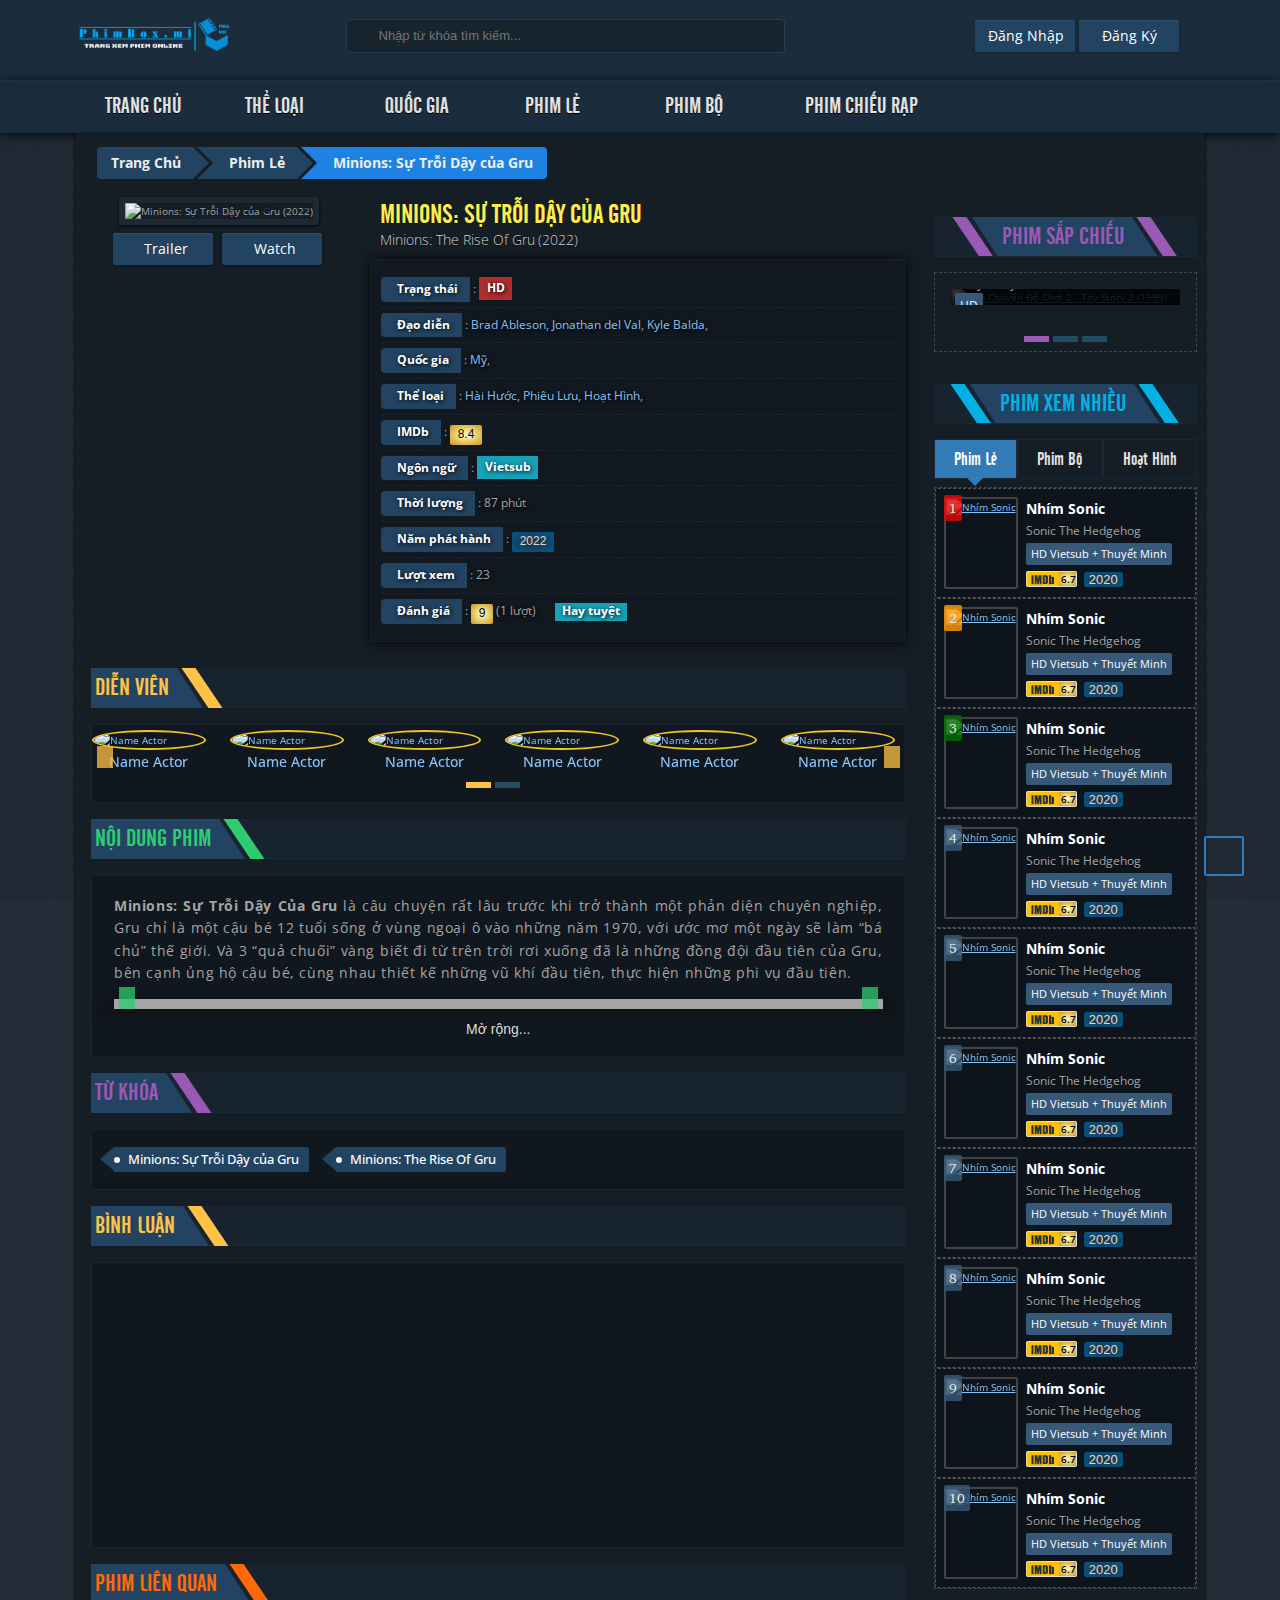
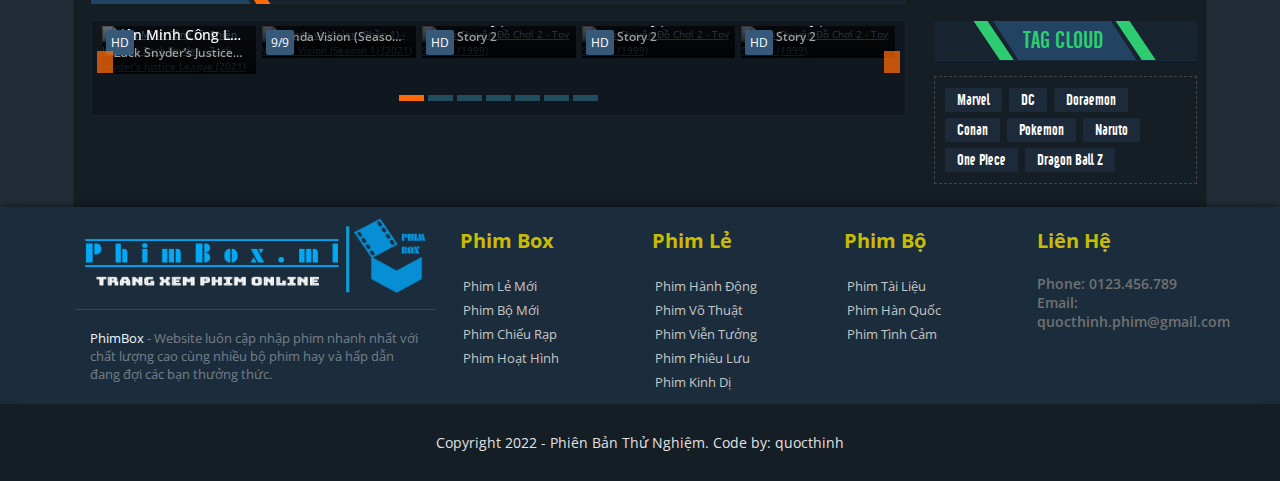
==== commit 9e8a0c5c: "fix: header top" ====
--- a/info.html
+++ b/info.html
@@ -24,28 +24,17 @@
     <header class="header">
       <div class="grid wide">
         <div class="header-top row">
-          <div class="menu-mobile active col col-lg-0 col-md-0 col-sm-1">
-            <button class="menu-mobile__btn">
+          <div class="menu-mobile active col col-lg-0 col-md-0 col-sm-2">
               <i id="navbar-mobile__icon-list" class="iconify menu-mobile__icon" data-icon="bi:card-list"></i>
               <i id="navbar-mobile__icon-close" class="iconify menu-mobile__icon" style="display: none;" data-icon="mdi:close-box-outline"></i>
-            </button>
           </div>
-          <div class="header-logo col col-lg-3 col-md-6 col-sm-9">
+
+          <div class="header-logo col col-lg-3 col-md-3 col-sm-7">
             <a href="./" class="header-logo-link">
               <h1 class="header-logo__logo">PhimBox.ml xem phim trực tuyến chất lượng cao!</h1>
             </a>
           </div>
-          <div class="search-mobile col col-lg-0 col-md-0 col-sm-1">
-            <button class="search-mobile__btn">
-              <i id="navbar-mobile__icon-search" class="iconify search-mobile__icon" data-icon="bx:search"></i>
-              <i id="navbar-mobile__icon-close-search" class="iconify menu-mobile__icon" style="display: none;" data-icon="mdi:close-box-outline"></i>
-            </button>
-          </div>
-          <div class="user-mobile col col-lg-0 col-md-0 col-sm-1">
-            <button class="user-mobile__btn">
-              <i class="iconify user-mobile__icon" data-icon="tabler:login" data-flip="horizontal"></i>
-            </button>
-          </div>
+        
           <div class="header-search col col-lg-5 col-md-6 col-sm-10 col-sm-o-1 sm-hidden">
             <div class="header-search__box">
               <input type="text" placeholder="Nhập từ khóa tìm kiếm..." class="header-search__input">
@@ -141,46 +130,58 @@
 
             </ul>
           </div>
-          <div class="header-user col col-lg-4 col-md-6 col-md-o-6 col-sm-0">
-            <div class="header-user__wrap-btns">
+          
+          <div class="wrap-header-action col col-lg-4 col-md-3 col-sm-3">
+            <div class="search-mobile md-hidden lg-hidden">
+                <i id="navbar-mobile__icon-search" class="iconify search-mobile__icon" data-icon="bx:search"></i>
+                <i id="navbar-mobile__icon-close-search" class="iconify menu-mobile__icon" style="display: none;" data-icon="mdi:close-box-outline"></i>
+            </div>
+            <div class="user-mobile md-hidden lg-hidden">
               <!-- Chua login/register -->
-              <div id="btn-login" class="header-user__btn btn">
-                <i class="header-user__icon iconify" data-icon="tabler:login" data-flip="horizontal"></i> <span>Đăng Nhập</span>
-              </div>
-              <div id="btn-register" class="header-user__btn btn">
-                <i class="header-user__icon iconify" data-icon="gridicons:multiple-users"></i> <span>Đăng Ký</span>
-              </div>
-              <!-- Da login/register -->
-              <!-- <div class="header-user__btn-notify btn">
-                                <i class="iconify" data-icon="fontisto:bell-alt"></i>
-                                <div class="notify-box">
-                                    <h3 class="notify-box__title">Thông báo</h3>
-                                    <ul class="notify-box__list">
-                                        <li><span>Bạn nhận được 100 XU từ nhiệm vụ đăng nhập điểm danh mỗi ngày</span></li>
-                                        <li><span>Bạn nhận được 200 XU từ nhiệm vụ cập nhật Avatar</span></li>
-                                        <li><span>Chào mừng bạn đã đến với BiluTV. Hãy nhớ tên tài khoản và mật khẩu của bạn để khi tên miền webiste bị chặn bạn có thể đăng nhập lại và không bị mất dữ liệu.</span></li>
-                                        <li><span>Bạn nhận được 100 XU từ nhiệm vụ đăng nhập điểm danh mỗi ngày</span></li>
-                                        <li><span>Bạn nhận được 200 XU từ nhiệm vụ cập nhật Avatar</span></li>
-                                        <li><span>Chào mừng bạn đã đến với BiluTV. Hãy nhớ tên tài khoản và mật khẩu của bạn để khi tên miền webiste bị chặn bạn có thể đăng nhập lại và không bị mất dữ liệu.</span></li>
-                                        <li><span>Bạn nhận được 100 XU từ nhiệm vụ đăng nhập điểm danh mỗi ngày</span></li>
-                                    </ul>
-                                </div>
-                                <div class="notify-box-arrow-up"></div>
-                            </div>
-                            <div class="header-user__btn-user btn">
-                                <img src="./assets/images/User-avatar.png" alt="" class="header-user__btn-user-avatar">
-                                <span class="header-user__btn-user-name">ahakun</span>
-                                <i class="iconify header-user__btn-user-icon-down" data-icon="akar-icons:chevron-down"></i>
-                                <ul class="user-box">
-                                    <li><a href="#"><i class="iconify user-box__icon" data-icon="carbon:user-filled"></i><span>Thông tin tài khoản</span></a></li>
-                                    <li><a href="#"><i class="iconify user-box__icon" data-icon="ph:film-script-fill"></i><span>Tủ phim</span></a></li>
-                                    <li><a href="#"><i class="iconify user-box__icon" data-icon="bx:film"></i><span>Phim đang theo dõi</span></a></li>
-                                    <li><a href="#"><i class="iconify user-box__icon" data-icon="dashicons:lock"></i><span>Thay đổi thông tin</span></a></li>
-                                    <li><a href="#"><i class="iconify user-box__icon" data-icon="wpf:shutdown"></i><span>Đăng xuất</span></a></li>
-                                </ul>
-                            </div> -->
+              <i class="iconify user-mobile__icon" data-icon="tabler:login" data-flip="horizontal"></i>
+            </div>
+            <div class="header-user">
+              <div class="header-user__wrap-btns">
+                <!-- Chua login/register -->
+                <div id="btn-login" class="header-user__btn btn sm-hidden">
+                  <i class="header-user__icon iconify" data-icon="tabler:login" data-flip="horizontal"></i> <span>Đăng Nhập</span>
+                </div>
+                <div id="btn-register" class="header-user__btn btn sm-hidden">
+                  <i class="header-user__icon iconify" data-icon="gridicons:multiple-users"></i> <span>Đăng Ký</span>
+                </div>
+                <!-- Da login/register -->
+                <!-- <div class="header-user__btn-notify btn">
+                    <i class="iconify" data-icon="fontisto:bell-alt"></i>
+                    <div class="notify-box">
+                        <h3 class="notify-box__title">Thông báo</h3>
+                        <ul class="notify-box__list">
+                            <li><span>Bạn nhận được 100 XU từ nhiệm vụ đăng nhập điểm danh mỗi ngày</span></li>
+                            <li><span>Bạn nhận được 200 XU từ nhiệm vụ cập nhật Avatar</span></li>
+                            <li><span>Chào mừng bạn đã đến với BiluTV. Hãy nhớ tên tài khoản và mật khẩu của bạn để khi tên miền webiste bị chặn bạn có thể đăng nhập lại và không bị mất dữ liệu.</span></li>
+                            <li><span>Bạn nhận được 100 XU từ nhiệm vụ đăng nhập điểm danh mỗi ngày</span></li>
+                            <li><span>Bạn nhận được 200 XU từ nhiệm vụ cập nhật Avatar</span></li>
+                            <li><span>Chào mừng bạn đã đến với BiluTV. Hãy nhớ tên tài khoản và mật khẩu của bạn để khi tên miền webiste bị chặn bạn có thể đăng nhập lại và không bị mất dữ liệu.</span></li>
+                            <li><span>Bạn nhận được 100 XU từ nhiệm vụ đăng nhập điểm danh mỗi ngày</span></li>
+                        </ul>
+                    </div>
+                    <div class="notify-box-arrow-up"></div>
+                </div>
+                <div class="header-user__btn-user btn">
+                    <img src="./assets/images/User-avatar.png" alt="" class="header-user__btn-user-avatar">
+                    <span class="header-user__btn-user-name sm-hidden">ahakun</span>
+                    <i class="iconify header-user__btn-user-icon-down sm-hidden" data-icon="akar-icons:chevron-down"></i>
+                    <ul class="user-box">
+                        <li><a href="#"><i class="iconify user-box__icon" data-icon="carbon:user-filled"></i><span>Thông tin tài khoản</span></a></li>
+                        <li><a href="#"><i class="iconify user-box__icon" data-icon="ph:film-script-fill"></i><span>Tủ phim</span></a></li>
+                        <li><a href="#"><i class="iconify user-box__icon" data-icon="bx:film"></i><span>Phim đang theo dõi</span></a></li>
+                        <li><a href="#"><i class="iconify user-box__icon" data-icon="dashicons:lock"></i><span>Thay đổi thông tin</span></a></li>
+                        <li><a href="#"><i class="iconify user-box__icon" data-icon="wpf:shutdown"></i><span>Đăng xuất</span></a></li>
+                    </ul>
+                </div> -->
+              </div>
             </div>
           </div>
+
         </div>
       </div>
       <div class="header-navbar sm-hidden">
--- a/assets/css/base.css
+++ b/assets/css/base.css
@@ -1045,7 +1045,7 @@
     display: block;
 }
 
-.nav-tabs{
+.nav-tabs {
     margin: 0;
     padding-left: 0;
     list-style: none;
@@ -1062,7 +1062,8 @@
     overflow: hidden;
     user-select: none;
 }
-.nav-tabs__item:hover span{
+
+.nav-tabs__item:hover span {
     cursor: pointer;
     background-color: #365979;
 }
@@ -1081,7 +1082,7 @@
     background-color: #101a23;
 }
 
-.nav-tabs__item.active span{
+.nav-tabs__item.active span {
     /* background-color: #263a4c; */
     background-color: #229853;
 }
@@ -1089,9 +1090,11 @@
 .tabs-content {
     padding: 12px 0;
 }
-.tabs-content__item{
+
+.tabs-content__item {
     display: none;
 }
+
 .tabs-content__item.active {
     display: block;
 }--- a/assets/css/main.css
+++ b/assets/css/main.css
@@ -179,6 +179,7 @@
 .header-user {
     display: flex;
     align-items: center;
+    height: 100%;
 }
 
 .header-user__wrap-btns {
@@ -195,10 +196,6 @@
 .header-user__btn {
     font-size: 1.4rem;
     color: var(--white-color);
-}
-
-.header-user__btn:not(:first-child) {
-    margin-left: 6px;
 }
 
 .header-user__icon {
@@ -340,6 +337,13 @@
 }
 
 
+/* wrap header action */
+.wrap-header-action {
+    display: flex;
+    justify-content: flex-end;
+    gap: 8px;
+}
+
 /* logged in/registered */
 
 .header-user__btn-notify {
@@ -355,7 +359,7 @@
 
 .notify-box {
     position: absolute;
-    top: 100%;
+    top: 120%;
     right: 0;
     background-color: #12171b;
     width: 350px;
@@ -370,7 +374,7 @@
 .notify-box-arrow-up {
     content: "";
     position: absolute;
-    top: 17px;
+    top: 24px;
     right: 6px;
     border: 8px solid;
     border-color: transparent transparent #12171b transparent;
@@ -414,6 +418,8 @@
 .header-user__btn-user {
     margin-left: 6px;
     position: relative;
+    min-width: 30px;
+    padding: 0 12px;
 }
 
 .header-user__btn-user:hover .user-box {
@@ -438,7 +444,7 @@
 
 .user-box {
     position: absolute;
-    top: 100%;
+    top: 126%;
     right: 0;
     background-color: #12171b;
     width: 200px;
@@ -454,9 +460,18 @@
     content: "";
     position: absolute;
     top: -16px;
-    right: 40px;
+    right: 10px;
     border: 8px solid;
     border-color: transparent transparent #12171b transparent;
+}
+
+.user-box::after {
+    content: "";
+    position: absolute;
+    top: -10px;
+    width: 100%;
+    height: 12px;
+    background-color: transparent;
 }
 
 .user-box>li {
@@ -1087,31 +1102,8 @@
 .user-mobile {
     display: flex;
     align-items: center;
-}
-
-.menu-mobile {
-    transform: translateX(3px);
-}
-
-.search-mobile,
-.user-mobile {
-    transform: translateX(-12px);
-}
-
-.menu-mobile__btn,
-.search-mobile__btn,
-.user-mobile__btn {
-    width: 40px;
-    height: 30px;
-    background-color: #224361;
-    border: none;
-    outline: none;
-    transform: translateY(2px);
-    display: flex;
     justify-content: center;
-    align-items: center;
-    border-radius: 4px;
-    box-shadow: inset 0 1px 1px rgba(255, 255, 255, 0.07), 0 1px 3px rgba(0, 0, 0, 0.29);
+    cursor: pointer;
 }
 
 .menu-mobile__icon {
@@ -1858,4 +1850,4 @@
 
 #share-popup .icons a:hover {
     border-color: transparent;
-}
+}--- a/assets/css/responsive.css
+++ b/assets/css/responsive.css
@@ -50,6 +50,10 @@
         z-index: 2;
     }
 
+    .header-search {
+        order: 6;
+    }
+
     .header-search__box {
         position: relative;
         width: 100%;
@@ -58,6 +62,11 @@
     .header-search__results-list {
         top: calc(100% - 9px);
         width: 100%;
+    }
+
+    .header-user__btn-user {
+        padding: 0;
+        margin-left: 0;
     }
 
     .section-bar__title {
